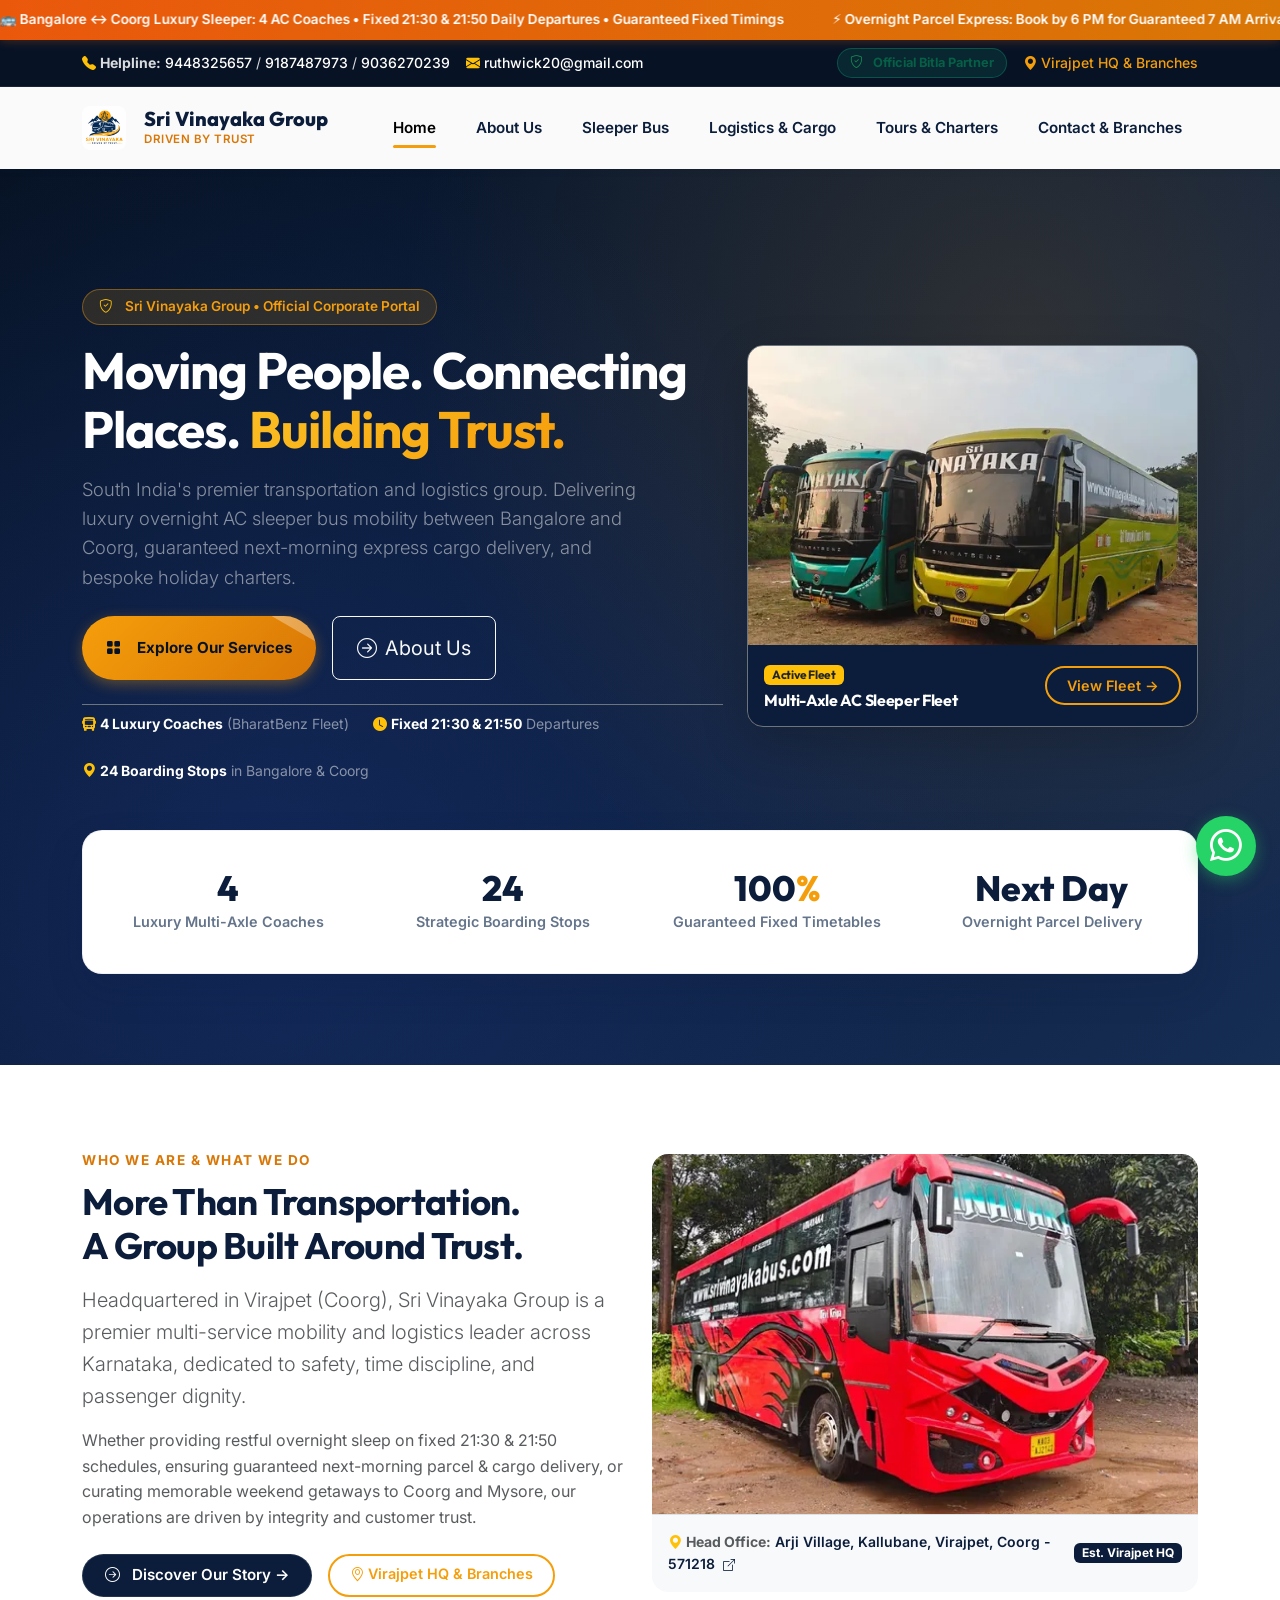
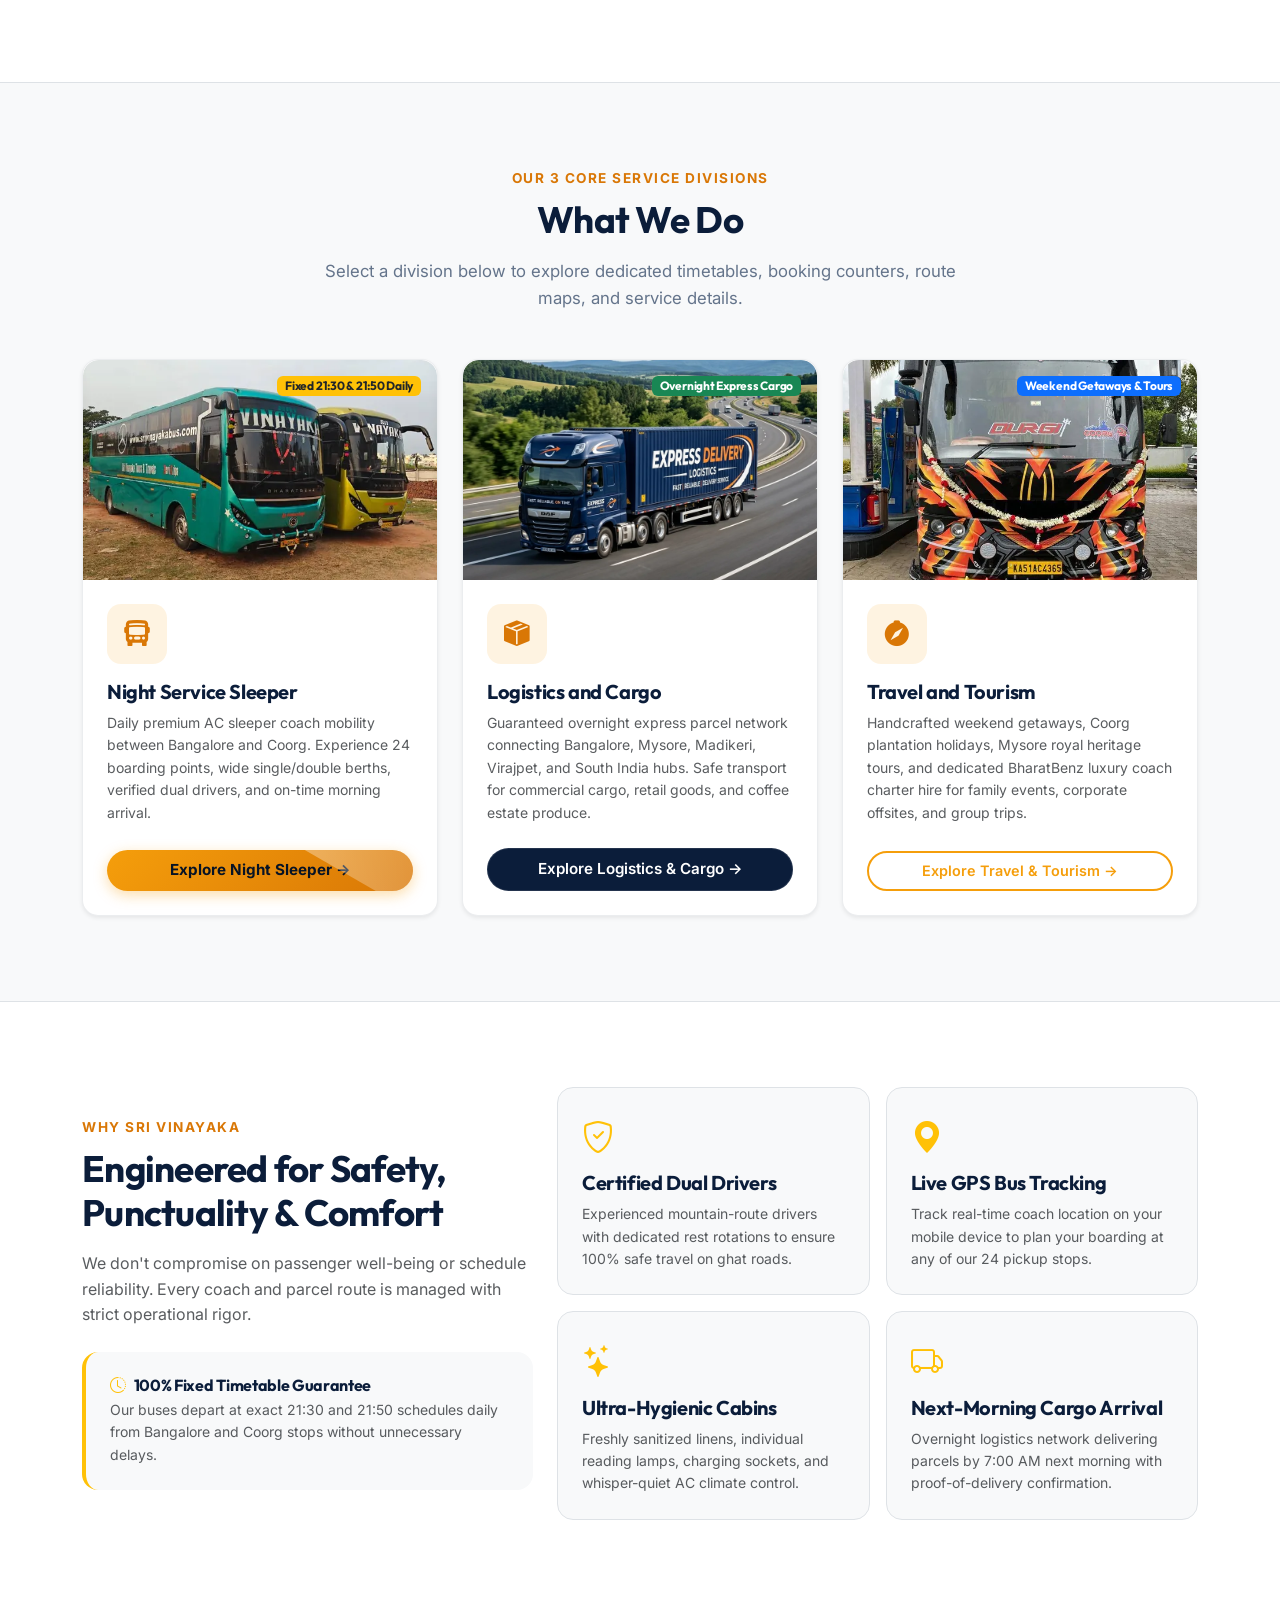
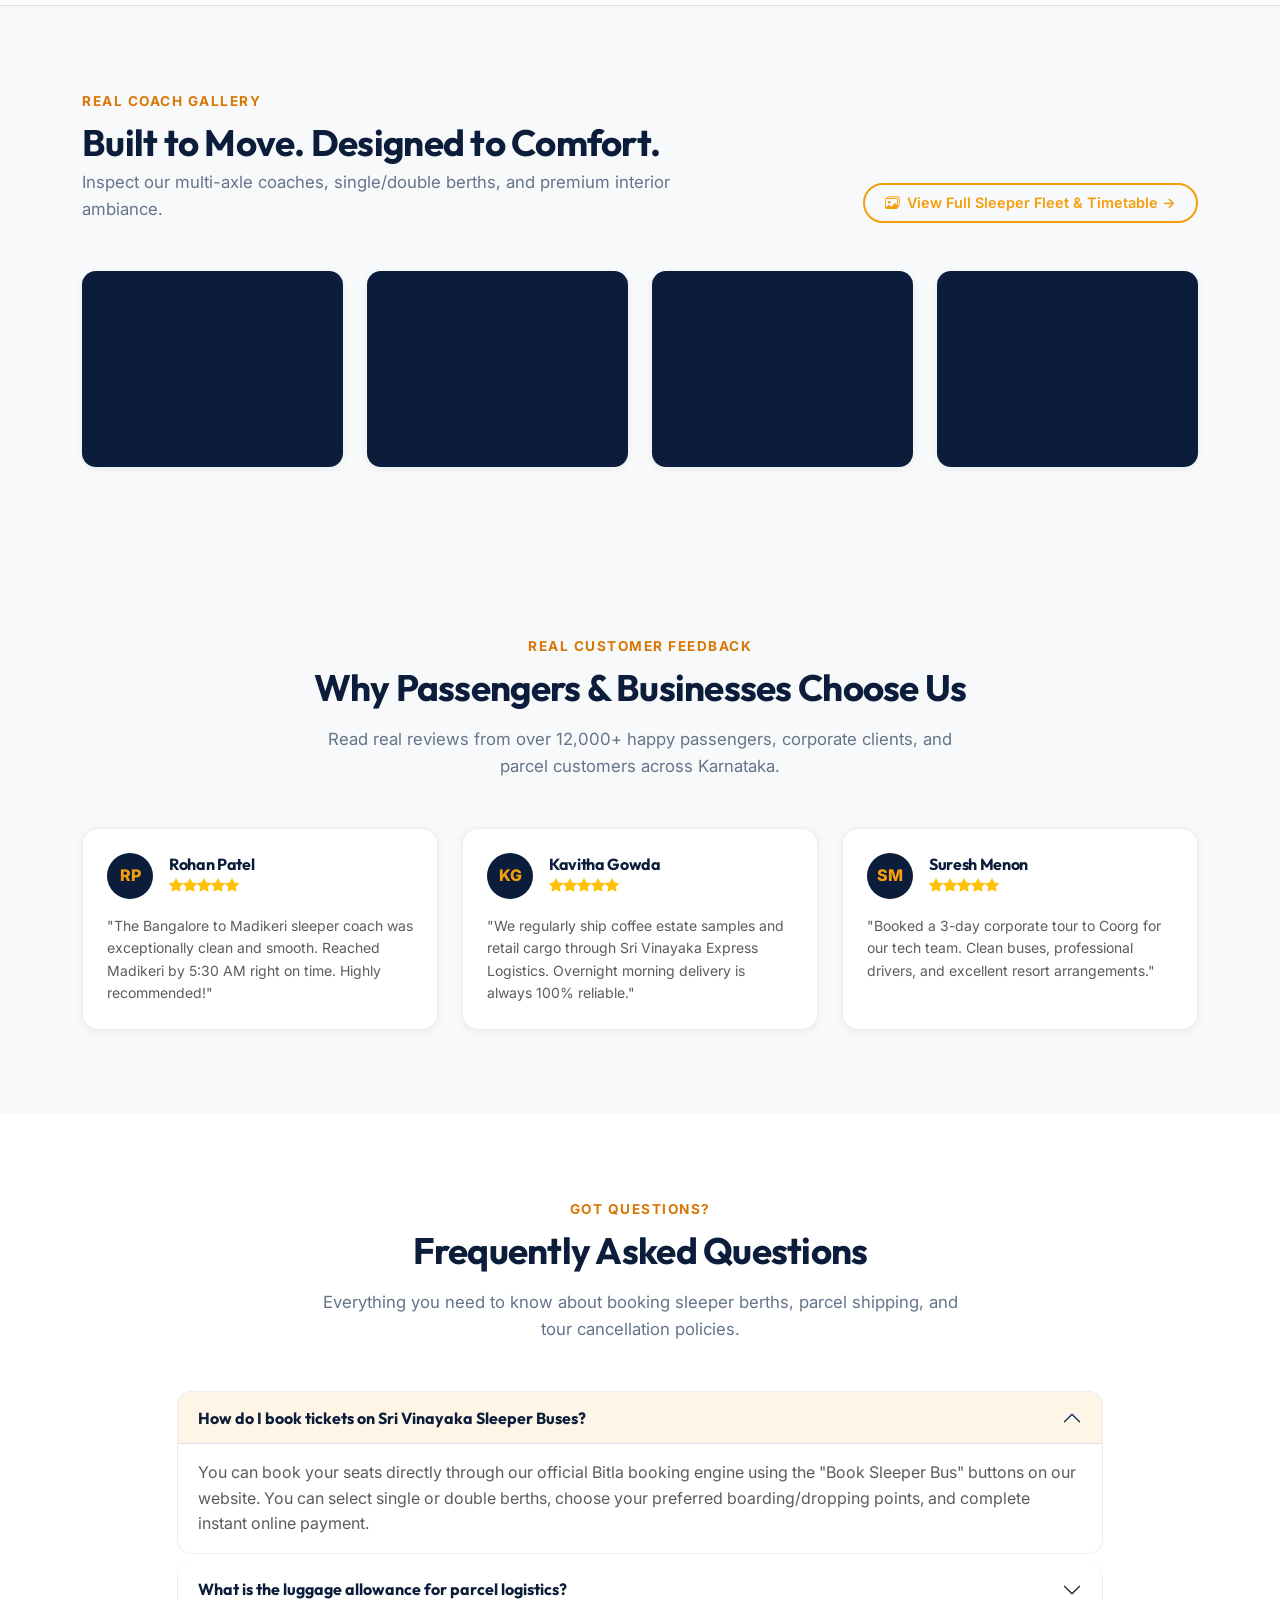
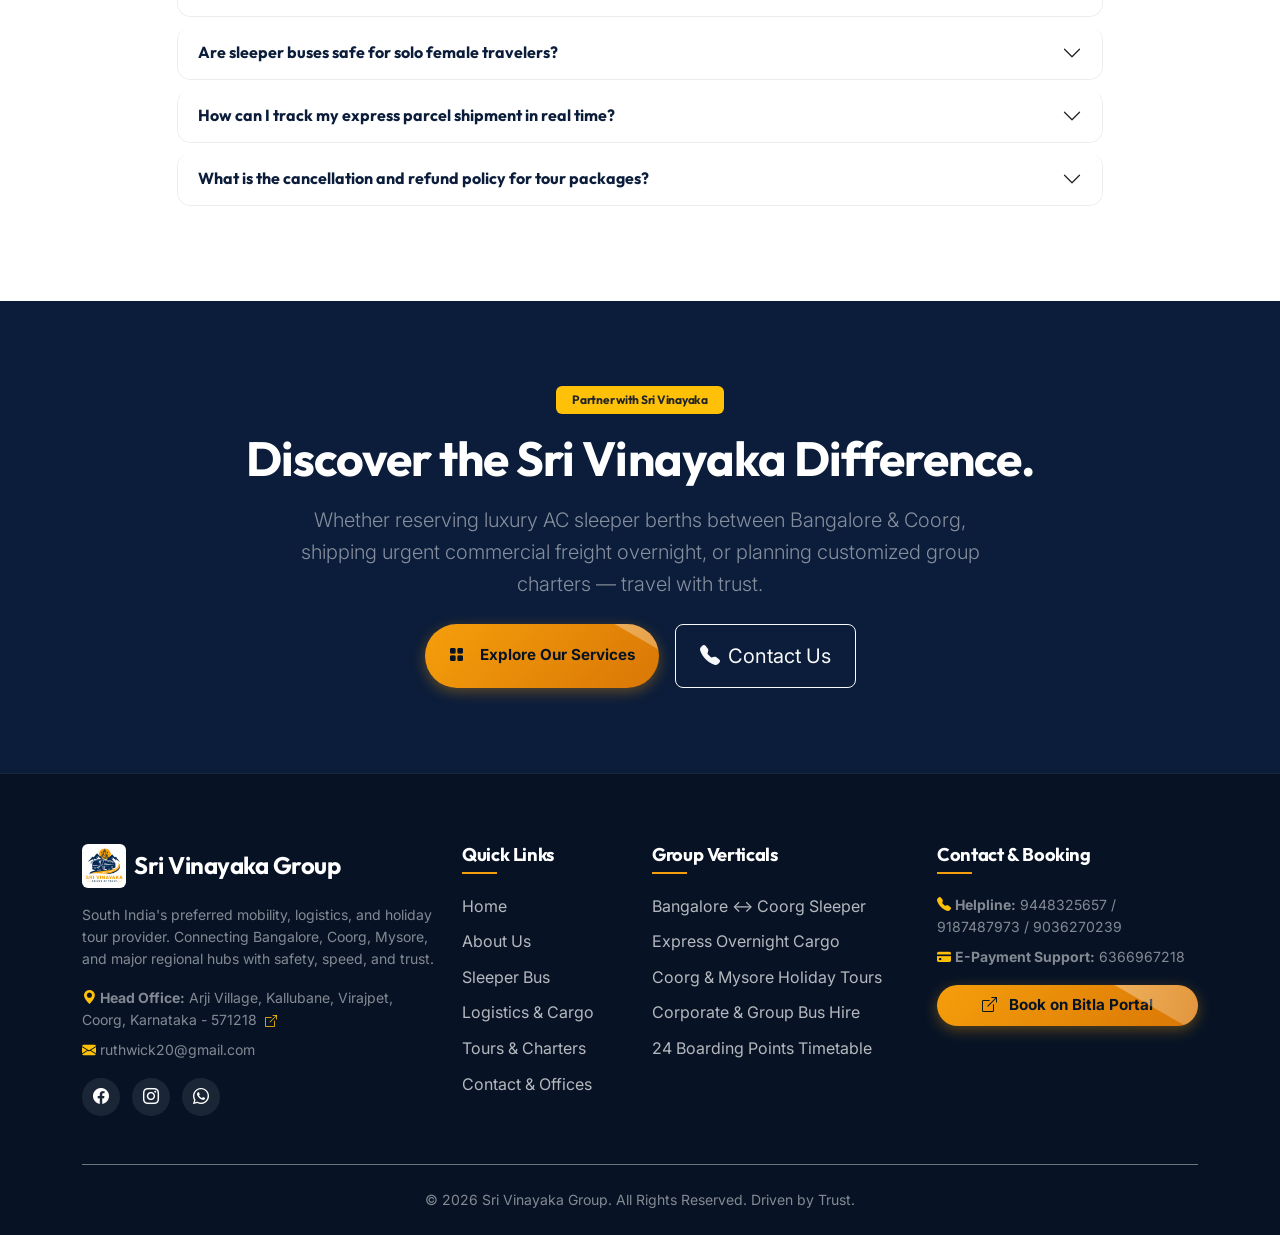
==== index.html @ 3c73e224 "feat: add comprehensive fleet imagery and implement modular navbar and footer components" ====
<!DOCTYPE html>
<html lang="en">
<head>
  <meta charset="UTF-8">
  <meta name="viewport" content="width=device-width, initial-scale=1.0">
  <title>Sri Vinayaka Group | Driven by Trust - Sleeper Services, Logistics & Tours</title>

  <!-- SEO Meta Tags -->
  <meta name="description" content="Sri Vinayaka Group offers premier Bangalore to Coorg overnight AC sleeper bus services, express logistics parcel delivery, and custom South India tour packages. Driven by Trust.">
  <meta name="keywords" content="Sri Vinayaka Group, Bangalore to Coorg Sleeper Bus, Coorg Bus Booking, Parcel Service Bangalore, Express Logistics South India, Coorg Tour Packages, Bitla Bus Booking">
  <meta name="author" content="Sri Vinayaka Group">

  <!-- Open Graph -->
  <meta property="og:type" content="website">
  <meta property="og:title" content="Sri Vinayaka Group | Driven by Trust">
  <meta property="og:description" content="Experience premium luxury sleeper bus services, overnight parcel delivery, and memorable tours across Bangalore and Coorg.">
  <meta property="og:image" content="assets/images/sleeper-bus/coach-2/sri-vinayaka-bharatbenz-coaches-front-angle-01.webp">

  <!-- Google Fonts & Bootstrap CDN -->
  <link rel="preconnect" href="https://fonts.googleapis.com">
  <link rel="preconnect" href="https://fonts.gstatic.com" crossorigin>
  <link href="https://fonts.googleapis.com/css2?family=Inter:wght@300;400;500;600;700&family=Outfit:wght@500;600;700;800&display=swap" rel="stylesheet">
  <link href="https://cdn.jsdelivr.net/npm/bootstrap@5.3.2/dist/css/bootstrap.min.css" rel="stylesheet">
  <link rel="stylesheet" href="https://cdn.jsdelivr.net/npm/bootstrap-icons@1.11.3/font/bootstrap-icons.min.css">
  <link rel="stylesheet" href="assets/css/style.css">
  <!-- Modular Components Engine -->
  <script src="assets/js/components.js"></script>
</head>
<body>

  <!-- Promotional Marketing Ticker Tape -->
  <div class="promo-ticker-bar">
    <div class="ticker-content">
      <span>🚌 Bangalore ↔ Coorg Luxury Sleeper: 4 AC Coaches • Fixed 21:30 & 21:50 Daily Departures • Guaranteed Fixed Timings</span>
      <span>⚡ Overnight Parcel Express: Book by 6 PM for Guaranteed 7 AM Arrival in Madikeri & Coorg</span>
      <span>⭐ Rated 4.9/5 by over 12,000+ Satisfied Passengers across Karnataka</span>
    </div>
  </div>

  <!-- Dynamic Modular Navbar -->
  <site-navbar></site-navbar>

  <!-- Hero Section (Clean, Bold Corporate Storytelling) -->
  <section class="hero-section text-white d-flex align-items-center">
    <div class="container">
      <div class="row align-items-center gy-5">
        <div class="col-lg-7 reveal-fade-left">
          <div class="hero-badge mb-3">
            <i class="bi bi-shield-check text-warning me-1"></i> Sri Vinayaka Group • Official Corporate Portal
          </div>
          <h1 class="hero-title display-3 fw-bold font-heading mb-3">
            Moving People. Connecting Places. <span class="text-gold">Building Trust.</span>
          </h1>
          <p class="hero-lead lead text-white-50 mb-4">
            South India's premier transportation and logistics group. Delivering luxury overnight AC sleeper bus mobility between Bangalore and Coorg, guaranteed next-morning express cargo delivery, and bespoke holiday charters.
          </p>
          <div class="d-flex flex-wrap gap-3 mb-4">
            <a href="#services" class="btn btn-gold btn-lg px-4 py-3">
              <i class="bi bi-grid-fill me-2"></i>Explore Our Services
            </a>
            <a href="about.html" class="btn btn-outline-light btn-lg px-4 py-3">
              <i class="bi bi-arrow-right-circle me-2"></i>About Us
            </a>
          </div>

          <!-- Credibility Highlight Bar -->
          <div class="d-flex align-items-center gap-4 text-white-50 small flex-wrap pt-2 border-top border-secondary">
            <div><i class="bi bi-bus-front-fill text-warning me-1"></i><strong class="text-white">4 Luxury Coaches</strong> (BharatBenz Fleet)</div>
            <div><i class="bi bi-clock-fill text-warning me-1"></i><strong class="text-white">Fixed 21:30 & 21:50</strong> Departures</div>
            <div><i class="bi bi-geo-alt-fill text-warning me-1"></i><strong class="text-white">24 Boarding Stops</strong> in Bangalore & Coorg</div>
          </div>
        </div>

        <div class="col-lg-5 reveal-fade-right">
          <div class="hero-image-wrapper position-relative rounded-4 overflow-hidden shadow-lg border border-secondary">
            <img src="assets/images/sleeper-bus/coach-2/sri-vinayaka-bharatbenz-coaches-front-angle-01.webp" alt="Sri Vinayaka Luxury Sleeper Bus Fleet" class="img-fluid w-100" style="height: 380px; object-fit: cover;">
            <div class="hero-image-badge position-absolute bottom-0 start-0 end-0 p-3 bg-navy bg-opacity-90 backdrop-blur d-flex align-items-center justify-content-between">
              <div>
                <span class="badge bg-warning text-dark font-heading fw-bold">Active Fleet</span>
                <h6 class="text-white fw-bold mb-0 mt-1">Multi-Axle AC Sleeper Fleet</h6>
              </div>
              <a href="sleeper-services.html" class="btn btn-sm btn-outline-gold">View Fleet &rarr;</a>
            </div>
          </div>
        </div>
      </div>

      <!-- Credible Corporate Metrics Counter Bar -->
      <div class="metrics-bar mt-5 reveal-zoom-in">
        <div class="row g-4 text-center">
          <div class="col-6 col-md-3">
            <div class="metric-item">
              <div class="metric-number">4</div>
              <div class="metric-label">Luxury Multi-Axle Coaches</div>
            </div>
          </div>
          <div class="col-6 col-md-3">
            <div class="metric-item">
              <div class="metric-number">24</div>
              <div class="metric-label">Strategic Boarding Stops</div>
            </div>
          </div>
          <div class="col-6 col-md-3">
            <div class="metric-item">
              <div class="metric-number">100<span>%</span></div>
              <div class="metric-label">Guaranteed Fixed Timetables</div>
            </div>
          </div>
          <div class="col-6 col-md-3">
            <div class="metric-item">
              <div class="metric-number">Next Day</div>
              <div class="metric-label">Overnight Parcel Delivery</div>
            </div>
          </div>
        </div>
      </div>
    </div>
  </section>

  <!-- Corporate Introduction (Split Story Layout) -->
  <section class="section-padding bg-white">
    <div class="container">
      <div class="row align-items-center gy-5">
        <div class="col-lg-6 reveal-fade-left">
          <span class="section-subtitle">Who We Are & What We Do</span>
          <h2 class="section-title mb-3">More Than Transportation. <br>A Group Built Around Trust.</h2>
          <p class="text-muted lead">
            Headquartered in Virajpet (Coorg), Sri Vinayaka Group is a premier multi-service mobility and logistics leader across Karnataka, dedicated to safety, time discipline, and passenger dignity.
          </p>
          <p class="text-muted mb-4">
            Whether providing restful overnight sleep on fixed 21:30 & 21:50 schedules, ensuring guaranteed next-morning parcel & cargo delivery, or curating memorable weekend getaways to Coorg and Mysore, our operations are driven by integrity and customer trust.
          </p>
          <div class="d-flex gap-3 flex-wrap">
            <a href="about.html" class="btn btn-navy">
              <i class="bi bi-arrow-right-circle me-1"></i>Discover Our Story &rarr;
            </a>
            <a href="contact.html" class="btn btn-outline-gold">
              <i class="bi bi-geo-alt me-1"></i>Virajpet HQ & Branches
            </a>
          </div>
        </div>

        <div class="col-lg-6 reveal-fade-right">
          <div class="position-relative rounded-4 overflow-hidden shadow-md">
            <img src="assets/images/sleeper-bus/coach-3/sri-vinayaka-red-ac-sleeper-bus-front-angle.webp" alt="Sri Vinayaka Red 2+1 Luxury Coach" class="img-fluid w-100" style="height: 360px; object-fit: cover;">
            <div class="p-3 bg-light border-top d-flex align-items-center justify-content-between">
              <div class="small text-muted">
                <i class="bi bi-geo-alt-fill text-warning me-1"></i><strong>Head Office:</strong> <a href="https://maps.app.goo.gl/wQY96wuksRgB2jsd8?g_st=ic" target="_blank" rel="noopener" class="text-navy text-decoration-none fw-semibold">Arji Village, Kallubane, Virajpet, Coorg - 571218 <i class="bi bi-box-arrow-up-right small ms-1"></i></a>
              </div>
              <span class="badge bg-navy text-white px-2 py-1">Est. Virajpet HQ</span>
            </div>
          </div>
        </div>
      </div>
    </div>
  </section>

  <!-- Major Business Divisions Showcase -->
  <section id="services" class="section-padding bg-light border-top">
    <div class="container">
      <div class="text-center mb-5 reveal-on-scroll">
        <span class="section-subtitle">Our 3 Core Service Divisions</span>
        <h2 class="section-title">What We Do</h2>
        <p class="section-desc">Select a division below to explore dedicated timetables, booking counters, route maps, and service details.</p>
      </div>

      <div class="row g-4">
        <!-- Division 1: Night Service Sleeper -->
        <div class="col-lg-4 reveal-on-scroll" data-delay="0">
          <div class="custom-card h-100 overflow-hidden d-flex flex-column justify-content-between shadow-sm">
            <div>
              <div class="position-relative">
                <img src="assets/images/sleeper-bus/coach-2/sri-vinayaka-cyan-gold-sleeper-bus-front-02.webp" class="w-100" style="height: 220px; object-fit: cover;" alt="Sri Vinayaka Night Service Sleeper Bus">
                <span class="badge bg-warning text-dark position-absolute top-0 end-0 m-3 font-heading fw-bold">Fixed 21:30 & 21:50 Daily</span>
              </div>
              <div class="p-4">
                <div class="card-icon-wrapper mb-3"><i class="bi bi-bus-front-fill"></i></div>
                <h4 class="h5 fw-bold text-navy mb-2">Night Service Sleeper</h4>
                <p class="text-muted small mb-0">
                  Daily premium AC sleeper coach mobility between Bangalore and Coorg. Experience 24 boarding points, wide single/double berths, verified dual drivers, and on-time morning arrival.
                </p>
              </div>
            </div>
            <div class="p-4 pt-0">
              <a href="sleeper-services.html" class="btn btn-gold w-100 justify-content-center">
                Explore Night Sleeper &rarr;
              </a>
            </div>
          </div>
        </div>

        <!-- Division 2: Logistics and Cargo -->
        <div class="col-lg-4 reveal-on-scroll" data-delay="150">
          <div class="custom-card h-100 overflow-hidden d-flex flex-column justify-content-between shadow-sm">
            <div>
              <div class="position-relative">
                <img src="assets/images/logistics_truck.webp" class="w-100" style="height: 220px; object-fit: cover;" alt="Sri Vinayaka Logistics and Cargo Service">
                <span class="badge bg-success text-white position-absolute top-0 end-0 m-3 font-heading fw-bold">Overnight Express Cargo</span>
              </div>
              <div class="p-4">
                <div class="card-icon-wrapper mb-3"><i class="bi bi-box-seam-fill"></i></div>
                <h4 class="h5 fw-bold text-navy mb-2">Logistics and Cargo</h4>
                <p class="text-muted small mb-0">
                  Guaranteed overnight express parcel network connecting Bangalore, Mysore, Madikeri, Virajpet, and South India hubs. Safe transport for commercial cargo, retail goods, and coffee estate produce.
                </p>
              </div>
            </div>
            <div class="p-4 pt-0">
              <a href="logistics.html" class="btn btn-navy w-100 justify-content-center">
                Explore Logistics & Cargo &rarr;
              </a>
            </div>
          </div>
        </div>

        <!-- Division 3: Travel and Tourism -->
        <div class="col-lg-4 reveal-on-scroll" data-delay="300">
          <div class="custom-card h-100 overflow-hidden d-flex flex-column justify-content-between shadow-sm">
            <div>
              <div class="position-relative">
                <img src="assets/images/travel-tours/sri-vinayaka-holidays-tour-bus-front-view-01.webp" class="w-100" style="height: 220px; object-fit: cover;" alt="Sri Vinayaka Weekend Getaways and Tours">
                <span class="badge bg-primary text-white position-absolute top-0 end-0 m-3 font-heading fw-bold">Weekend Getaways & Tours</span>
              </div>
              <div class="p-4">
                <div class="card-icon-wrapper mb-3"><i class="bi bi-compass-fill"></i></div>
                <h4 class="h5 fw-bold text-navy mb-2">Travel and Tourism</h4>
                <p class="text-muted small mb-0">
                  Handcrafted weekend getaways, Coorg plantation holidays, Mysore royal heritage tours, and dedicated BharatBenz luxury coach charter hire for family events, corporate offsites, and group trips.
                </p>
              </div>
            </div>
            <div class="p-4 pt-0">
              <a href="tours.html" class="btn btn-outline-gold w-100 justify-content-center">
                Explore Travel & Tourism &rarr;
              </a>
            </div>
          </div>
        </div>
      </div>
    </div>
  </section>

  <!-- Why Sri Vinayaka (Trust, Standards & Reliability) -->
  <section class="section-padding bg-white border-top">
    <div class="container">
      <div class="row align-items-center gy-5">
        <div class="col-lg-5 reveal-fade-left">
          <span class="section-subtitle">Why Sri Vinayaka</span>
          <h2 class="section-title mb-3">Engineered for Safety, Punctuality & Comfort</h2>
          <p class="text-muted">
            We don't compromise on passenger well-being or schedule reliability. Every coach and parcel route is managed with strict operational rigor.
          </p>
          <div class="p-4 bg-light rounded-4 border-start border-4 border-warning mt-4">
            <h6 class="fw-bold text-navy mb-1"><i class="bi bi-clock-history text-warning me-2"></i>100% Fixed Timetable Guarantee</h6>
            <p class="text-muted small mb-0">Our buses depart at exact 21:30 and 21:50 schedules daily from Bangalore and Coorg stops without unnecessary delays.</p>
          </div>
        </div>

        <div class="col-lg-7 reveal-fade-right">
          <div class="row g-3">
            <div class="col-sm-6">
              <div class="p-4 bg-light rounded-4 h-100 border">
                <i class="bi bi-shield-check fs-2 text-warning mb-2 d-block"></i>
                <h5 class="fw-bold text-navy mb-2">Certified Dual Drivers</h5>
                <p class="text-muted small mb-0">Experienced mountain-route drivers with dedicated rest rotations to ensure 100% safe travel on ghat roads.</p>
              </div>
            </div>
            <div class="col-sm-6">
              <div class="p-4 bg-light rounded-4 h-100 border">
                <i class="bi bi-geo-alt-fill fs-2 text-warning mb-2 d-block"></i>
                <h5 class="fw-bold text-navy mb-2">Live GPS Bus Tracking</h5>
                <p class="text-muted small mb-0">Track real-time coach location on your mobile device to plan your boarding at any of our 24 pickup stops.</p>
              </div>
            </div>
            <div class="col-sm-6">
              <div class="p-4 bg-light rounded-4 h-100 border">
                <i class="bi bi-stars fs-2 text-warning mb-2 d-block"></i>
                <h5 class="fw-bold text-navy mb-2">Ultra-Hygienic Cabins</h5>
                <p class="text-muted small mb-0">Freshly sanitized linens, individual reading lamps, charging sockets, and whisper-quiet AC climate control.</p>
              </div>
            </div>
            <div class="col-sm-6">
              <div class="p-4 bg-light rounded-4 h-100 border">
                <i class="bi bi-truck fs-2 text-warning mb-2 d-block"></i>
                <h5 class="fw-bold text-navy mb-2">Next-Morning Cargo Arrival</h5>
                <p class="text-muted small mb-0">Overnight logistics network delivering parcels by 7:00 AM next morning with proof-of-delivery confirmation.</p>
              </div>
            </div>
          </div>
        </div>
      </div>
    </div>
  </section>

  <!-- Fleet Showcase (Built to Move. Designed to Comfort.) -->
  <section class="section-padding bg-light border-top">
    <div class="container">
      <div class="d-flex justify-content-between align-items-end flex-wrap gap-3 mb-5 reveal-on-scroll">
        <div>
          <span class="section-subtitle">Real Coach Gallery</span>
          <h2 class="section-title mb-1">Built to Move. Designed to Comfort.</h2>
          <p class="section-desc mb-0">Inspect our multi-axle coaches, single/double berths, and premium interior ambiance.</p>
        </div>
        <div>
          <a href="sleeper-services.html" class="btn btn-outline-gold">
            <i class="bi bi-images me-2"></i>View Full Sleeper Fleet & Timetable &rarr;
          </a>
        </div>
      </div>

      <div class="row g-4">
        <div class="col-6 col-md-3 reveal-on-scroll" data-delay="0">
          <div class="gallery-card">
            <span class="gallery-badge">Exterior</span>
            <img src="assets/images/sleeper-bus/coach-2/sri-vinayaka-bharatbenz-coaches-front-angle-01.webp" alt="Sri Vinayaka Luxury Bus Front View" loading="lazy">
            <div class="gallery-overlay">
              <div class="gallery-overlay-title">AC Sleeper Coach</div>
              <div class="gallery-overlay-sub">Bangalore ↔ Coorg Express</div>
            </div>
          </div>
        </div>
        <div class="col-6 col-md-3 reveal-on-scroll" data-delay="100">
          <div class="gallery-card">
            <span class="gallery-badge" style="border-left-color: #10b981;">Interior</span>
            <img src="assets/images/sleeper-bus/coach-3/interior/sri-vinayaka-sleeper-berth-double-bed-01.webp" alt="Sri Vinayaka Sleeper Berth Interior" loading="lazy">
            <div class="gallery-overlay">
              <div class="gallery-overlay-title">Plush Sleeper Berths</div>
              <div class="gallery-overlay-sub">Spacious Luxury Berths</div>
            </div>
          </div>
        </div>
        <div class="col-6 col-md-3 reveal-on-scroll" data-delay="200">
          <div class="gallery-card">
            <span class="gallery-badge">Tour Fleet</span>
            <img src="assets/images/travel-tours/sri-vinayaka-holidays-tour-bus-side-angle-02.webp" alt="Sri Vinayaka Tour Coach Profile" loading="lazy">
            <div class="gallery-overlay">
              <div class="gallery-overlay-title">Tour & Charter Bus</div>
              <div class="gallery-overlay-sub">Custom Holiday Packages</div>
            </div>
          </div>
        </div>
        <div class="col-6 col-md-3 reveal-on-scroll" data-delay="300">
          <div class="gallery-card">
            <span class="gallery-badge" style="border-left-color: #10b981;">Interior</span>
            <img src="assets/images/travel-tours/interior/sri-vinayaka-tour-bus-sleeper-aisle-gold-curtains-01.webp" alt="Sri Vinayaka Berth Comfort" loading="lazy">
            <div class="gallery-overlay">
              <div class="gallery-overlay-title">Gold Satin Curtains</div>
              <div class="gallery-overlay-sub">Extreme Luxury Interiors</div>
            </div>
          </div>
        </div>
      </div>
    </div>
  </section>

  <!-- Customer Reviews & Testimonials Section -->
  <section class="section-padding bg-light">
    <div class="container">
      <div class="text-center mb-5 reveal-on-scroll">
        <span class="section-subtitle">Real Customer Feedback</span>
        <h2 class="section-title">Why Passengers & Businesses Choose Us</h2>
        <p class="section-desc">Read real reviews from over 12,000+ happy passengers, corporate clients, and parcel customers across Karnataka.</p>
      </div>

      <!-- Written Reviews Grid -->
      <div class="row g-4">
        <div class="col-md-4 reveal-on-scroll" data-delay="0">
          <div class="testimonial-card">
            <div class="d-flex align-items-center gap-3 mb-3">
              <div class="avatar-circle">RP</div>
              <div>
                <h6 class="fw-bold mb-0 text-navy">Rohan Patel</h6>
                <div class="text-warning small"><i class="bi bi-star-fill"></i><i class="bi bi-star-fill"></i><i class="bi bi-star-fill"></i><i class="bi bi-star-fill"></i><i class="bi bi-star-fill"></i></div>
              </div>
            </div>
            <p class="text-muted small mb-0">"The Bangalore to Madikeri sleeper coach was exceptionally clean and smooth. Reached Madikeri by 5:30 AM right on time. Highly recommended!"</p>
          </div>
        </div>

        <div class="col-md-4 reveal-on-scroll" data-delay="150">
          <div class="testimonial-card">
            <div class="d-flex align-items-center gap-3 mb-3">
              <div class="avatar-circle">KG</div>
              <div>
                <h6 class="fw-bold mb-0 text-navy">Kavitha Gowda</h6>
                <div class="text-warning small"><i class="bi bi-star-fill"></i><i class="bi bi-star-fill"></i><i class="bi bi-star-fill"></i><i class="bi bi-star-fill"></i><i class="bi bi-star-fill"></i></div>
              </div>
            </div>
            <p class="text-muted small mb-0">"We regularly ship coffee estate samples and retail cargo through Sri Vinayaka Express Logistics. Overnight morning delivery is always 100% reliable."</p>
          </div>
        </div>

        <div class="col-md-4 reveal-on-scroll" data-delay="300">
          <div class="testimonial-card">
            <div class="d-flex align-items-center gap-3 mb-3">
              <div class="avatar-circle">SM</div>
              <div>
                <h6 class="fw-bold mb-0 text-navy">Suresh Menon</h6>
                <div class="text-warning small"><i class="bi bi-star-fill"></i><i class="bi bi-star-fill"></i><i class="bi bi-star-fill"></i><i class="bi bi-star-fill"></i><i class="bi bi-star-fill"></i></div>
              </div>
            </div>
            <p class="text-muted small mb-0">"Booked a 3-day corporate tour to Coorg for our tech team. Clean buses, professional drivers, and excellent resort arrangements."</p>
          </div>
        </div>
      </div>
    </div>
  </section>

  <!-- FAQ Section (Addressing Buyer Concerns) -->
  <section class="section-padding bg-white">
    <div class="container">
      <div class="text-center mb-5 reveal-on-scroll">
        <span class="section-subtitle">Got Questions?</span>
        <h2 class="section-title">Frequently Asked Questions</h2>
        <p class="section-desc">Everything you need to know about booking sleeper berths, parcel shipping, and tour cancellation policies.</p>
      </div>

      <div class="row justify-content-center">
        <div class="col-lg-10">
          <div class="accordion" id="faqAccordion">
            <!-- FAQ 1 -->
            <div class="accordion-item">
              <h2 class="accordion-header" id="faqHeadingOne">
                <button class="accordion-button" type="button" data-bs-toggle="collapse" data-bs-target="#faqCollapseOne" aria-expanded="true" aria-controls="faqCollapseOne">
                  How do I book tickets on Sri Vinayaka Sleeper Buses?
                </button>
              </h2>
              <div id="faqCollapseOne" class="accordion-collapse collapse show" data-bs-parent="#faqAccordion">
                <div class="accordion-body text-muted">
                  You can book your seats directly through our official Bitla booking engine using the "Book Sleeper Bus" buttons on our website. You can select single or double berths, choose your preferred boarding/dropping points, and complete instant online payment.
                </div>
              </div>
            </div>

            <!-- FAQ 2 -->
            <div class="accordion-item">
              <h2 class="accordion-header" id="faqHeadingTwo">
                <button class="accordion-button collapsed" type="button" data-bs-toggle="collapse" data-bs-target="#faqCollapseTwo" aria-expanded="false" aria-controls="faqCollapseTwo">
                  What is the luggage allowance for parcel logistics?
                </button>
              </h2>
              <div id="faqCollapseTwo" class="accordion-collapse collapse" data-bs-parent="#faqAccordion">
                <div class="accordion-body text-muted">
                  Standard passenger luggage up to 15 kg per berth is free of charge. For commercial freight or heavier parcels, our Express Logistics desk charges economical per-kg rates starting at ₹10–₹15/kg with optional cargo insurance.
                </div>
              </div>
            </div>

            <!-- FAQ 3 -->
            <div class="accordion-item">
              <h2 class="accordion-header" id="faqHeadingThree">
                <button class="accordion-button collapsed" type="button" data-bs-toggle="collapse" data-bs-target="#faqCollapseThree" aria-expanded="false" aria-controls="faqCollapseThree">
                  Are sleeper buses safe for solo female travelers?
                </button>
              </h2>
              <div id="faqCollapseThree" class="accordion-collapse collapse" data-bs-parent="#faqAccordion">
                <div class="accordion-body text-muted">
                  Yes, 100%! All our sleeper coaches feature dedicated single berths for female passengers, 24/7 GPS tracking monitored by central control room, panic alert buttons, emergency lighting, and dual verified professional drivers.
                </div>
              </div>
            </div>

            <!-- FAQ 4 -->
            <div class="accordion-item">
              <h2 class="accordion-header" id="faqHeadingFour">
                <button class="accordion-button collapsed" type="button" data-bs-toggle="collapse" data-bs-target="#faqCollapseFour" aria-expanded="false" aria-controls="faqCollapseFour">
                  How can I track my express parcel shipment in real time?
                </button>
              </h2>
              <div id="faqCollapseFour" class="accordion-collapse collapse" data-bs-parent="#faqAccordion">
                <div class="accordion-body text-muted">
                  Simply enter your Waybill / LR tracking number (e.g. SVG-98421) in the "Track Parcel" box on our home page or Logistics page to view live status updates, dispatch timestamps, and estimated doorstep arrival time.
                </div>
              </div>
            </div>

            <!-- FAQ 5 -->
            <div class="accordion-item">
              <h2 class="accordion-header" id="faqHeadingFive">
                <button class="accordion-button collapsed" type="button" data-bs-toggle="collapse" data-bs-target="#faqCollapseFive" aria-expanded="false" aria-controls="faqCollapseFive">
                  What is the cancellation and refund policy for tour packages?
                </button>
              </h2>
              <div id="faqCollapseFive" class="accordion-collapse collapse" data-bs-parent="#faqAccordion">
                <div class="accordion-body text-muted">
                  Cancellations made 48 hours prior to the departure date receive a 100% full refund or free rescheduling. For group or corporate charter bookings, custom terms apply as specified in your booking quote.
                </div>
              </div>
            </div>
          </div>
        </div>
      </div>
    </div>
  </section>

  <!-- Final Corporate Closing CTA -->
  <section class="section-padding bg-navy text-white text-center position-relative overflow-hidden">
    <div class="container position-relative z-1 reveal-on-scroll">
      <span class="badge bg-warning text-dark font-heading fw-bold px-3 py-2 mb-3">Partner with Sri Vinayaka</span>
      <h2 class="display-5 font-heading fw-bold text-white mb-3">Discover the Sri Vinayaka Difference.</h2>
      <p class="lead text-white-50 mx-auto mb-4" style="max-width: 680px;">
        Whether reserving luxury AC sleeper berths between Bangalore & Coorg, shipping urgent commercial freight overnight, or planning customized group charters — travel with trust.
      </p>
      <div class="d-flex justify-content-center gap-3 flex-wrap">
        <a href="#services" class="btn btn-gold btn-lg px-4 py-3">
          <i class="bi bi-grid-fill me-2"></i>Explore Our Services
        </a>
        <a href="contact.html" class="btn btn-outline-light btn-lg px-4 py-3">
          <i class="bi bi-telephone-fill me-2"></i>Contact Us
        </a>
      </div>
    </div>
  </section>

  <!-- Dynamic Modular Footer -->
  <site-footer></site-footer>

  <!-- Toast Feedback Container -->
  <div id="toastContainer" class="toast-container position-fixed bottom-0 end-0 p-3" style="z-index: 1100;"></div>

  <!-- Bus Search Results Modal -->
  <div class="modal fade" id="busResultsModal" tabindex="-1" aria-hidden="true">
    <div class="modal-dialog modal-dialog-centered modal-lg">
      <div class="modal-content rounded-4 border-0">
        <div class="modal-header bg-navy text-white">
          <h5 class="modal-header-title font-heading fw-bold mb-0 text-white"><i class="bi bi-bus-front me-2 text-warning"></i>Available Sleeper Buses</h5>
          <button type="button" class="btn-close btn-close-white" data-bs-dismiss="modal" aria-label="Close"></button>
        </div>
        <div class="modal-body p-4">
          <p class="text-muted small mb-3" id="modalRouteInfo">Route: Bangalore ➔ Coorg</p>
          
          <!-- Bus Option 1 -->
          <div class="card border p-3 mb-3 rounded-3 shadow-sm">
            <div class="d-flex justify-content-between align-items-center flex-wrap gap-2">
              <div>
                <span class="badge bg-warning text-dark font-heading fw-bold me-2">Bus 1 • Fixed Timing</span>
                <h6 class="fw-bold mb-1 text-navy d-inline">Sri Vinayaka AC Sleeper Coach (21:30 Dep)</h6>
                <div class="small text-success mt-1"><i class="bi bi-check-circle-fill me-1"></i>Single & Double Berths Available (24 Boarding Points)</div>
              </div>
              <div class="text-end">
                <div class="fw-bold text-warning h4 mb-0">₹750 <span class="fs-6 text-muted font-body">/ seat</span></div>
              </div>
            </div>
            <div class="mt-3 pt-2 border-top d-flex justify-content-between text-muted small flex-wrap gap-2">
              <span><i class="bi bi-clock me-1 text-navy"></i>Starts: 09:30 PM (21:30 Fixed)</span>
              <span><i class="bi bi-moon me-1 text-navy"></i>Arr: 05:30 AM (Madikeri)</span>
              <span><i class="bi bi-wifi me-1 text-success"></i>AC, Charging, Wi-Fi</span>
            </div>
          </div>

          <!-- Bus Option 2 -->
          <div class="card border p-3 mb-3 rounded-3 shadow-sm">
            <div class="d-flex justify-content-between align-items-center flex-wrap gap-2">
              <div>
                <span class="badge bg-warning text-dark font-heading fw-bold me-2">Bus 2 • Fixed Timing</span>
                <h6 class="fw-bold mb-1 text-navy d-inline">Sri Vinayaka AC Sleeper Coach (21:50 Dep)</h6>
                <div class="small text-success mt-1"><i class="bi bi-check-circle-fill me-1"></i>Single & Double Berths Available (24 Boarding Points)</div>
              </div>
              <div class="text-end">
                <div class="fw-bold text-warning h4 mb-0">₹750 <span class="fs-6 text-muted font-body">/ seat</span></div>
              </div>
            </div>
            <div class="mt-3 pt-2 border-top d-flex justify-content-between text-muted small flex-wrap gap-2">
              <span><i class="bi bi-clock me-1 text-navy"></i>Starts: 09:50 PM (21:50 Fixed)</span>
              <span><i class="bi bi-moon me-1 text-navy"></i>Arr: 05:45 AM (Madikeri)</span>
              <span><i class="bi bi-wifi me-1 text-success"></i>AC, Charging, Wi-Fi</span>
            </div>
          </div>

          <div class="alert alert-info small mb-0">
            <i class="bi bi-info-circle-fill me-1"></i>You will be redirected to the official Bitla seat booking engine to select your specific berth numbers.
          </div>
        </div>
        <div class="modal-footer bg-light border-0">
          <button type="button" class="btn btn-secondary" data-bs-dismiss="modal">Close</button>
          <button type="button" onclick="redirectToBitla('Sri Vinayaka AC Sleeper 21:30')" class="btn btn-gold">
            <i class="bi bi-box-arrow-up-right me-1"></i>Proceed to Bitla Seat Booking
          </button>
        </div>
      </div>
    </div>
  </div>

  <!-- Gallery Lightbox Modal -->
  <div class="modal fade" id="galleryLightboxModal" tabindex="-1" aria-hidden="true">
    <div class="modal-dialog modal-dialog-centered modal-lg">
      <div class="modal-content">
        <div class="modal-header border-0 pb-0">
          <h6 class="modal-title text-warning font-heading fw-bold" id="lightboxCaption">Sri Vinayaka Fleet Photo</h6>
          <button type="button" class="btn-close btn-close-white" data-bs-dismiss="modal" aria-label="Close"></button>
        </div>
        <div class="modal-body text-center">
          <img id="lightboxImage" src="" alt="Sri Vinayaka Fleet Image Preview" class="img-fluid">
        </div>
      </div>
    </div>
  </div>

  <script src="https://cdn.jsdelivr.net/npm/bootstrap@5.3.2/dist/bootstrap.bundle.min.js"></script>
  <script src="assets/js/main.js"></script>
</body>
</html>
---- assets/css/style.css ----
/* ==========================================================================
   Sri Vinayaka Group - Core Design System & Stylesheet
   Balanced Proportions, Elegant Typography, Responsive Grid & High Conversion
   ========================================================================== */

:root {
  /* Primary & Brand Colors */
  --navy-dark: #071325;
  --navy-main: #0b1d3a;
  --navy-light: #162d54;
  --navy-accent: #1e3a8a;
  
  --gold-main: #f59e0b;
  --gold-hover: #d97706;
  --gold-glow: rgba(245, 158, 11, 0.4);
  --orange-accent: #ea580c;
  --emerald-green: #10b981;
  
  --text-dark: #0f172a;
  --text-muted: #64748b;
  --text-light: #f8fafc;
  
  --bg-light: #f8fafc;
  --bg-card: #ffffff;
  --bg-gradient: linear-gradient(135deg, #071325 0%, #0b1d3a 50%, #162d54 100%);
  
  /* Shadows & Elevation */
  --shadow-sm: 0 2px 8px rgba(11, 29, 58, 0.06);
  --shadow-md: 0 8px 24px rgba(11, 29, 58, 0.1);
  --shadow-lg: 0 16px 36px rgba(11, 29, 58, 0.15);
  
  /* Transition Timings */
  --transition-fast: all 0.2s cubic-bezier(0.4, 0, 0.2, 1);
  --transition-normal: all 0.3s cubic-bezier(0.4, 0, 0.2, 1);
  
  --border-radius: 16px;
  --border-radius-sm: 10px;
}

/* Restored Crisp Base Setup (16px base font for natural proportion) */
html, body {
  width: 100%;
  max-width: 100%;
  overflow-x: hidden !important;
  position: relative;
  margin: 0;
  padding: 0;
}

site-navbar, site-footer {
  display: block;
  width: 100%;
}

html {
  scroll-behavior: smooth;
  font-size: 16px;
}

body {
  font-family: 'Inter', system-ui, -apple-system, sans-serif;
  color: var(--text-dark);
  background-color: var(--navy-dark);
  line-height: 1.6;
}

h1, h2, h3, h4, h5, h6, .font-heading, .section-title, .hero-title {
  font-family: 'Outfit', system-ui, -apple-system, sans-serif;
  font-weight: 700;
  color: var(--navy-main);
  letter-spacing: -0.02em;
  word-wrap: break-word;
  overflow-wrap: break-word;
}

/* Custom Scrollbar */
::-webkit-scrollbar { width: 10px; }
::-webkit-scrollbar-track { background: #f1f5f9; }
::-webkit-scrollbar-thumb { background: var(--navy-light); border-radius: 5px; }
::-webkit-scrollbar-thumb:hover { background: var(--gold-main); }

/* Keyframe Animations */
@keyframes fadeInUp {
  from { opacity: 0; transform: translateY(20px); }
  to { opacity: 1; transform: translateY(0); }
}

@keyframes pulseGlow {
  0% { box-shadow: 0 0 0 0 rgba(245, 158, 11, 0.5); }
  70% { box-shadow: 0 0 0 12px rgba(245, 158, 11, 0); }
  100% { box-shadow: 0 0 0 0 rgba(245, 158, 11, 0); }
}

@keyframes pulseGreen {
  0% { box-shadow: 0 0 0 0 rgba(16, 185, 129, 0.5); }
  70% { box-shadow: 0 0 0 12px rgba(16, 185, 129, 0); }
  100% { box-shadow: 0 0 0 0 rgba(16, 185, 129, 0); }
}

/* Promotional Ticker Tape */
.promo-ticker-bar {
  background: linear-gradient(90deg, #ea580c 0%, #d97706 100%);
  color: #ffffff;
  font-weight: 600;
  font-size: 0.85rem;
  padding: 9px 0;
  overflow: hidden;
  position: relative;
  width: 100%;
  box-shadow: 0 2px 8px rgba(234, 88, 12, 0.25);
  z-index: 1000;
}

.ticker-content {
  display: inline-flex;
  align-items: center;
  white-space: nowrap;
  animation: tickerMarquee 25s linear infinite !important;
  width: max-content;
  will-change: transform;
}

.ticker-content span {
  display: inline-flex;
  align-items: center;
  padding-right: 48px;
}

.promo-ticker-bar:hover .ticker-content {
  animation-play-state: paused;
}

@keyframes tickerMarquee {
  0% {
    transform: translate3d(0, 0, 0);
  }
  100% {
    transform: translate3d(-50%, 0, 0);
  }
}

/* Top Announcement Bar */
.top-bar {
  background: var(--navy-dark);
  color: rgba(255, 255, 255, 0.85);
  font-size: 0.875rem;
  padding: 8px 0;
  border-bottom: 1px solid rgba(255, 255, 255, 0.08);
}
.top-bar a { color: var(--gold-main); text-decoration: none; font-weight: 500; }
.top-bar a:hover { color: #ffffff; text-decoration: underline; }

.navbar-svg {
  background: rgba(255, 255, 255, 0.98);
  backdrop-filter: blur(16px);
  -webkit-backdrop-filter: blur(16px);
  box-shadow: var(--shadow-sm);
  transition: var(--transition-normal);
  padding: 14px 0;
}

.navbar-svg.scrolled {
  background: rgba(11, 29, 58, 0.98);
  box-shadow: var(--shadow-md);
  padding: 10px 0;
}

.navbar-svg.scrolled .nav-link { color: rgba(255, 255, 255, 0.9) !important; }
.navbar-svg.scrolled .nav-link:hover,
.navbar-svg.scrolled .nav-link.active { color: var(--gold-main) !important; }
.navbar-svg.scrolled .brand-title { color: #ffffff; }

.navbar-brand img {
  height: 44px; /* Crisp logo size */
  width: auto;
  border-radius: 8px;
  object-fit: contain;
}

.brand-text { display: flex; flex-direction: column; margin-left: 10px; }
.brand-title {
  font-family: 'Outfit', sans-serif;
  font-weight: 800;
  font-size: 1.25rem;
  color: var(--navy-main);
  line-height: 1.1;
  white-space: nowrap;
}

.brand-tagline {
  font-size: 0.72rem;
  color: var(--gold-hover);
  font-weight: 600;
  letter-spacing: 0.5px;
  text-transform: uppercase;
  white-space: nowrap;
}

.navbar-nav {
  display: flex;
  align-items: center;
  gap: 4px;
}

.nav-link {
  font-weight: 600;
  font-size: 0.95rem;
  color: var(--navy-main);
  padding: 8px 16px !important;
  transition: var(--transition-fast);
  position: relative;
  white-space: nowrap;
  border-radius: 6px;
}

.nav-link:hover, .nav-link.active { color: var(--gold-hover); }
.nav-link.active::after {
  content: '';
  position: absolute;
  bottom: 0px;
  left: 16px; right: 16px;
  height: 3px;
  background: var(--gold-main);
  border-radius: 2px;
}

/* Custom Buttons */
.btn-gold {
  background: linear-gradient(135deg, var(--gold-main) 0%, var(--gold-hover) 100%);
  color: var(--navy-dark) !important;
  font-weight: 700;
  font-size: 0.95rem;
  padding: 9px 22px;
  border-radius: 50px;
  border: none;
  box-shadow: 0 4px 14px rgba(245, 158, 11, 0.35);
  transition: var(--transition-fast);
  display: inline-flex;
  align-items: center;
  gap: 8px;
  text-decoration: none;
}

.btn-gold:hover {
  transform: translateY(-2px);
  box-shadow: 0 6px 20px rgba(245, 158, 11, 0.5);
  background: linear-gradient(135deg, #fbbf24 0%, var(--gold-main) 100%);
}

.btn-navy {
  background: var(--navy-main);
  color: #ffffff !important;
  font-weight: 600;
  font-size: 0.95rem;
  padding: 9px 22px;
  border-radius: 50px;
  border: 1px solid rgba(255, 255, 255, 0.1);
  transition: var(--transition-fast);
  display: inline-flex;
  align-items: center;
  gap: 8px;
  text-decoration: none;
}

.btn-navy:hover {
  background: var(--navy-light);
  color: var(--gold-main) !important;
  transform: translateY(-2px);
  box-shadow: var(--shadow-md);
}

.btn-outline-gold {
  background: transparent;
  color: var(--gold-main);
  border: 2px solid var(--gold-main);
  font-weight: 600;
  font-size: 0.9rem;
  padding: 7px 20px;
  border-radius: 50px;
  transition: var(--transition-fast);
  text-decoration: none;
}

.btn-outline-gold:hover {
  background: var(--gold-main);
  color: var(--navy-dark);
  transform: translateY(-2px);
}

/* Badges */
.trust-badge-pill {
  display: inline-flex;
  align-items: center;
  gap: 6px;
  background: rgba(16, 185, 129, 0.12);
  border: 1px solid rgba(16, 185, 129, 0.3);
  color: #065f46;
  font-weight: 700;
  font-size: 0.8rem;
  padding: 4px 12px;
  border-radius: 20px;
}

/* Forms */
.form-control, .form-select {
  padding: 10px 14px;
  font-size: 0.95rem;
  border-radius: 10px;
  border: 1px solid #cbd5e1;
}

/* Hero Section - Perfectly Balanced Proportions */
.hero-section {
  position: relative;
  background: var(--bg-gradient);
  color: #ffffff;
  padding: 120px 0 90px;
  overflow: hidden;
}

.hero-section::before {
  content: '';
  position: absolute;
  top: 0; left: 0; right: 0; bottom: 0;
  background: radial-gradient(circle at 80% 20%, rgba(245, 158, 11, 0.15) 0%, transparent 50%),
              radial-gradient(circle at 20% 80%, rgba(30, 58, 138, 0.4) 0%, transparent 60%);
  pointer-events: none;
}

.page-header-banner {
  background: var(--bg-gradient);
  color: #ffffff;
  padding: 90px 0 60px;
  position: relative;
  overflow: hidden;
  max-width: 100%;
}

.breadcrumb-item a { color: var(--gold-main); text-decoration: none; font-weight: 500; }
.breadcrumb-item.active { color: rgba(255, 255, 255, 0.7); }

.hero-badge {
  display: inline-flex;
  align-items: center;
  gap: 8px;
  background: rgba(245, 158, 11, 0.15);
  border: 1px solid rgba(245, 158, 11, 0.4);
  color: var(--gold-main);
  padding: 6px 16px;
  border-radius: 30px;
  font-size: 0.85rem;
  font-weight: 600;
  margin-bottom: 20px;
}

.hero-title {
  font-size: 3.2rem;
  line-height: 1.15;
  color: #ffffff;
  margin-bottom: 20px;
}

.hero-title span {
  color: var(--gold-main);
  background: linear-gradient(135deg, #fbbf24 0%, #f59e0b 100%);
  -webkit-background-clip: text;
  -webkit-text-fill-color: transparent;
}

.hero-lead {
  font-size: 1.15rem;
  color: rgba(255, 255, 255, 0.85);
  margin-bottom: 30px;
  max-width: 580px;
}

/* RedBus Style Search Card Widget */
.hero-widget-card {
  background: rgba(255, 255, 255, 0.96);
  backdrop-filter: blur(20px);
  border-radius: 20px;
  padding: 24px;
  box-shadow: 0 20px 50px rgba(0, 0, 0, 0.3);
  color: var(--text-dark);
}

.widget-tabs .nav-link {
  border: none;
  background: transparent;
  color: var(--text-muted);
  font-weight: 700;
  font-size: 0.95rem;
  padding: 10px 18px !important;
  border-radius: 12px;
  transition: var(--transition-fast);
}

.widget-tabs .nav-link.active {
  background: var(--navy-main);
  color: var(--gold-main) !important;
}

/* Metrics Counter Bar */
.metrics-bar {
  background: #ffffff;
  margin-top: -40px;
  position: relative;
  z-index: 10;
  border-radius: 20px;
  box-shadow: var(--shadow-lg);
  padding: 30px 20px;
  border: 1px solid rgba(11, 29, 58, 0.06);
}

.metric-item { text-align: center; padding: 10px; }
.metric-number {
  font-family: 'Outfit', sans-serif;
  font-size: 2.2rem;
  font-weight: 800;
  color: var(--navy-main);
  line-height: 1;
}
.metric-number span { color: var(--gold-main); }
.metric-label {
  font-size: 0.9rem;
  font-weight: 600;
  color: var(--text-muted);
  margin-top: 4px;
}

/* Section Layout & Cards */
.section-padding { padding: 85px 0; }
.section-subtitle {
  text-transform: uppercase;
  letter-spacing: 1.5px;
  font-size: 0.85rem;
  font-weight: 700;
  color: var(--gold-hover);
  margin-bottom: 8px;
  display: block;
}
.section-title { font-size: 2.3rem; margin-bottom: 16px; }
.section-desc { color: var(--text-muted); font-size: 1.05rem; max-width: 650px; margin: 0 auto; }

.custom-card {
  background: var(--bg-card);
  border-radius: var(--border-radius);
  border: 1px solid rgba(11, 29, 58, 0.08);
  box-shadow: var(--shadow-sm);
  transition: var(--transition-normal);
  overflow: hidden;
  height: 100%;
}

.custom-card:hover {
  transform: translateY(-8px);
  box-shadow: var(--shadow-lg);
  border-color: rgba(245, 158, 11, 0.35);
}

.custom-card .position-relative {
  overflow: hidden;
  border-top-left-radius: var(--border-radius);
  border-top-right-radius: var(--border-radius);
}

.tour-card-img {
  width: 100%;
  height: 210px;
  object-fit: cover;
  object-position: center;
  border-top-left-radius: var(--border-radius);
  border-top-right-radius: var(--border-radius);
  transition: transform 0.5s cubic-bezier(0.16, 1, 0.3, 1);
  display: block;
}

.custom-card:hover .tour-card-img {
  transform: scale(1.08);
}

.tour-tag {
  position: absolute;
  top: 14px;
  right: 14px;
  background: rgba(7, 19, 37, 0.88);
  backdrop-filter: blur(8px);
  -webkit-backdrop-filter: blur(8px);
  color: var(--gold-main);
  border: 1px solid rgba(245, 158, 11, 0.4);
  font-size: 0.8rem;
  font-weight: 700;
  padding: 4px 14px;
  border-radius: 20px;
  z-index: 2;
  box-shadow: 0 4px 12px rgba(0, 0, 0, 0.25);
}

.card-icon-wrapper {
  width: 60px;
  height: 60px;
  border-radius: 14px;
  background: rgba(245, 158, 11, 0.12);
  color: var(--gold-hover);
  display: flex;
  align-items: center;
  justify-content: center;
  font-size: 1.6rem;
  margin-bottom: 20px;
}

/* Interactive Bus Seat Selection Layout */
.bus-layout-card {
  background: #0f172a;
  color: #ffffff;
  border-radius: 16px;
  padding: 20px;
  border: 1px solid var(--navy-light);
}

.seat-deck-title {
  font-size: 0.85rem;
  font-weight: 700;
  text-transform: uppercase;
  color: var(--gold-main);
  letter-spacing: 1px;
  margin-bottom: 10px;
}

.seat-grid {
  display: grid;
  grid-template-columns: repeat(4, 1fr);
  gap: 8px;
}

.seat-btn {
  aspect-ratio: 1.3;
  border-radius: 6px;
  border: 1px solid rgba(255, 255, 255, 0.2);
  background: rgba(255, 255, 255, 0.05);
  color: #ffffff;
  font-size: 0.8rem;
  font-weight: 700;
  display: flex;
  flex-direction: column;
  align-items: center;
  justify-content: center;
  cursor: pointer;
  transition: var(--transition-fast);
}

.seat-btn:hover {
  border-color: var(--gold-main);
  background: rgba(245, 158, 11, 0.2);
}

.seat-btn.selected {
  background: var(--gold-main);
  color: var(--navy-dark);
  border-color: var(--gold-main);
}

.seat-btn.occupied {
  background: rgba(255, 255, 255, 0.1);
  color: rgba(255, 255, 255, 0.3);
  border-color: transparent;
  cursor: not-allowed;
}

/* Logistics & Freight Estimator */
.route-pill {
  display: inline-flex;
  align-items: center;
  gap: 6px;
  background: rgba(11, 29, 58, 0.05);
  border: 1px solid rgba(11, 29, 58, 0.1);
  padding: 6px 14px;
  border-radius: 20px;
  font-size: 0.85rem;
  font-weight: 600;
  color: var(--navy-main);
  margin: 4px;
  transition: var(--transition-fast);
  cursor: pointer;
}
.route-pill:hover { background: var(--navy-main); color: var(--gold-main); }

.estimator-box {
  background: linear-gradient(135deg, #0b1d3a 0%, #162d54 100%);
  color: #ffffff;
  border-radius: var(--border-radius);
  padding: 36px;
  box-shadow: var(--shadow-lg);
}

.estimator-result {
  background: rgba(255, 255, 255, 0.08);
  border: 1px dashed rgba(245, 158, 11, 0.5);
  border-radius: 12px;
  padding: 20px;
  text-align: center;
}
.result-price {
  font-family: 'Outfit', sans-serif;
  font-size: 2.5rem;
  font-weight: 800;
  color: var(--gold-main);
}

/* Sleeper Bus Showcase */
.sleeper-spotlight {
  background: var(--navy-dark);
  color: #ffffff;
  border-radius: 24px;
  overflow: hidden;
  box-shadow: var(--shadow-lg);
  border: 1px solid rgba(255, 255, 255, 0.1);
}

.sleeper-img {
  width: 100%;
  height: 340px;
  object-fit: cover;
  object-position: center;
  border-radius: 16px;
}

.amenity-badge {
  background: rgba(255, 255, 255, 0.08);
  border: 1px solid rgba(255, 255, 255, 0.15);
  border-radius: 12px;
  padding: 12px 16px;
  display: flex;
  align-items: center;
  gap: 12px;
  color: #ffffff;
  font-weight: 500;
}
.amenity-badge i { font-size: 1.4rem; color: var(--gold-main); }

.timeline-points {
  position: relative;
  padding-left: 24px;
  border-left: 3px dashed rgba(245, 158, 11, 0.4);
}
.timeline-point { position: relative; margin-bottom: 20px; }
.timeline-point::before {
  content: '';
  position: absolute;
  left: -31px; top: 4px;
  width: 12px; height: 12px;
  border-radius: 50%;
  background: var(--gold-main);
  box-shadow: 0 0 0 4px rgba(245, 158, 11, 0.2);
}

/* Testimonial Cards */
.testimonial-card {
  background: #ffffff;
  border-radius: var(--border-radius);
  padding: 24px;
  border: 1px solid rgba(11, 29, 58, 0.08);
  box-shadow: var(--shadow-sm);
  height: 100%;
}

.avatar-circle {
  width: 46px; height: 46px;
  border-radius: 50%;
  background: var(--navy-main);
  color: var(--gold-main);
  display: flex; align-items: center; justify-content: center;
  font-weight: 800; font-size: 1rem;
}

/* FAQ Accordion */
.accordion-item {
  border: 1px solid rgba(11, 29, 58, 0.08);
  border-radius: 14px !important;
  margin-bottom: 10px;
  overflow: hidden;
}
.accordion-button {
  font-weight: 700;
  font-size: 1rem;
  color: var(--navy-main);
  padding: 16px 20px;
}
.accordion-button:not(.collapsed) {
  background: rgba(245, 158, 11, 0.1);
  color: var(--navy-main);
}

/* Contact Info Card */
.contact-info-card {
  background: var(--navy-main);
  color: #ffffff;
  border-radius: var(--border-radius);
  padding: 36px;
  height: 100%;
}
.contact-info-item { display: flex; align-items: flex-start; gap: 16px; margin-bottom: 24px; }
.contact-icon {
  width: 48px; height: 48px;
  border-radius: 12px;
  background: rgba(245, 158, 11, 0.15);
  color: var(--gold-main);
  display: flex; align-items: center; justify-content: center;
  font-size: 1.3rem; flex-shrink: 0;
}

/* Floating WhatsApp Button */
.whatsapp-float {
  position: fixed;
  bottom: 24px; right: 24px;
  width: 60px; height: 60px;
  background-color: #25d366;
  color: #ffffff;
  border-radius: 50%;
  font-size: 32px;
  box-shadow: 0 4px 16px rgba(37, 211, 102, 0.4);
  z-index: 1000;
  display: flex; align-items: center; justify-content: center;
  text-decoration: none;
  transition: var(--transition-fast);
  animation: pulseGreen 3s infinite;
}
.whatsapp-float:hover { transform: scale(1.1); color: #ffffff; }

/* Footer */
.site-footer {
  background: var(--navy-dark);
  color: rgba(255, 255, 255, 0.7);
  padding: 70px 0 24px;
  border-top: 1px solid rgba(255, 255, 255, 0.08);
}
.footer-title { color: #ffffff; font-size: 1.15rem; margin-bottom: 20px; position: relative; padding-bottom: 8px; }
.footer-title::after { content: ''; position: absolute; bottom: 0; left: 0; width: 35px; height: 2px; background: var(--gold-main); }
.footer-links { list-style: none; padding: 0; margin: 0; }
.footer-links li { margin-bottom: 10px; }
.footer-links a { color: rgba(255, 255, 255, 0.7); text-decoration: none; transition: var(--transition-fast); }
.footer-links a:hover { color: var(--gold-main); padding-left: 4px; }

.social-link {
  width: 38px; height: 38px;
  border-radius: 50%;
  background: rgba(255, 255, 255, 0.08);
  color: #ffffff;
  display: inline-flex; align-items: center; justify-content: center;
  margin-right: 8px; text-decoration: none; transition: var(--transition-fast);
}
.social-link:hover { background: var(--gold-main); color: var(--navy-dark); transform: translateY(-3px); }

/* Responsive adjustments */
@media (max-width: 991.98px) {
  .hero-title { font-size: 2.4rem; }
  .section-padding { padding: 60px 0; }
  .metrics-bar { margin-top: 20px; }

  /* Mobile Navbar Toggler & Icon */
  .navbar-toggler {
    padding: 4px 8px;
    border: none;
  }
  .navbar-toggler i, .color-navy {
    color: var(--navy-main) !important;
  }
  .navbar-svg.scrolled .navbar-toggler i {
    color: #ffffff !important;
  }

  /* Mobile Dropdown Menu Card */
  .navbar-collapse {
    background: #ffffff;
    border-radius: 16px;
    padding: 16px 20px;
    margin-top: 12px;
    box-shadow: 0 16px 36px rgba(7, 19, 37, 0.18);
    border: 1px solid rgba(11, 29, 58, 0.1);
  }

  .navbar-svg.scrolled .navbar-collapse {
    background: var(--navy-main);
    border-color: rgba(255, 255, 255, 0.15);
  }

  .navbar-nav .nav-link {
    color: var(--navy-main) !important;
    padding: 10px 14px !important;
    border-radius: 8px;
    font-size: 1rem;
  }

  .navbar-nav .nav-link:hover,
  .navbar-nav .nav-link.active {
    background: rgba(245, 158, 11, 0.12);
    color: var(--gold-hover) !important;
  }

  .navbar-svg.scrolled .navbar-nav .nav-link {
    color: rgba(255, 255, 255, 0.9) !important;
  }

  .navbar-svg.scrolled .navbar-nav .nav-link:hover,
  .navbar-svg.scrolled .navbar-nav .nav-link.active {
    background: rgba(245, 158, 11, 0.2);
    color: var(--gold-main) !important;
  }
}

/* ==========================================================================
   Scroll Reveal & Dynamic Animation System
   ========================================================================== */

@keyframes floatAnim {
  0%, 100% { transform: translateY(0) rotate(0deg); }
  50% { transform: translateY(-10px) rotate(1deg); }
}

@keyframes modalPop {
  0% { opacity: 0; transform: scale(0.93) translateY(-15px); }
  100% { opacity: 1; transform: scale(1) translateY(0); }
}

@keyframes seatClickBounce {
  0% { transform: scale(1); }
  50% { transform: scale(1.18); }
  100% { transform: scale(1); }
}

/* Scroll Reveal Base Classes */
.reveal-on-scroll {
  opacity: 0;
  transform: translateY(35px);
  transition: opacity 0.8s cubic-bezier(0.16, 1, 0.3, 1), transform 0.8s cubic-bezier(0.16, 1, 0.3, 1);
  will-change: opacity, transform;
}

.reveal-fade-left {
  opacity: 0;
  transform: translateX(-40px);
  transition: opacity 0.8s cubic-bezier(0.16, 1, 0.3, 1), transform 0.8s cubic-bezier(0.16, 1, 0.3, 1);
  will-change: opacity, transform;
}

.reveal-fade-right {
  opacity: 0;
  transform: translateX(40px);
  transition: opacity 0.8s cubic-bezier(0.16, 1, 0.3, 1), transform 0.8s cubic-bezier(0.16, 1, 0.3, 1);
  will-change: opacity, transform;
}

.reveal-zoom-in {
  opacity: 0;
  transform: scale(0.9);
  transition: opacity 0.8s cubic-bezier(0.16, 1, 0.3, 1), transform 0.8s cubic-bezier(0.16, 1, 0.3, 1);
  will-change: opacity, transform;
}

.reveal-visible {
  opacity: 1 !important;
  transform: translateY(0) translateX(0) scale(1) !important;
}

/* Prevent horizontal scroll overflow on mobile viewports */
@media (max-width: 991.98px) {
  .reveal-fade-left, .reveal-fade-right {
    transform: translateY(30px);
  }
}

/* Interactive Hover & Button Sheen Effects */
.btn-gold, .btn-navy, .btn-outline-gold {
  position: relative;
  overflow: hidden;
}

.btn-gold::after {
  content: '';
  position: absolute;
  top: -50%; left: -50%;
  width: 200%; height: 200%;
  background: linear-gradient(60deg, transparent, rgba(255, 255, 255, 0.35), transparent);
  transform: rotate(30deg) translateY(-100%);
  transition: transform 0.6s ease;
}

.btn-gold:hover::after {
  transform: rotate(30deg) translateY(100%);
}

.seat-btn:active, .seat-btn.anim-pop {
  animation: seatClickBounce 0.3s cubic-bezier(0.175, 0.885, 0.32, 1.275);
}

.modal.show .modal-dialog {
  animation: modalPop 0.35s cubic-bezier(0.16, 1, 0.3, 1);
}

/* Floating Ambient Graphics */
.floating-element {
  animation: floatAnim 6s ease-in-out infinite;
}

/* Smooth Tab Transitions */
.tab-pane.fade {
  transition: opacity 0.3s linear, transform 0.3s cubic-bezier(0.16, 1, 0.3, 1);
}

/* Custom Navy & Gold Utility Classes */
.bg-navy {
  background-color: var(--navy-main) !important;
}
.text-navy {
  color: var(--navy-main) !important;
}
.bg-gold {
  background-color: var(--gold-main) !important;
}
.text-gold {
  color: var(--gold-main) !important;
}

/* ==========================================================================
   Video Testimonials System
   ========================================================================== */
.video-testimonial-card {
  background: var(--bg-card);
  border-radius: var(--border-radius);
  box-shadow: var(--shadow-md);
  border: 1px solid rgba(11, 29, 58, 0.08);
  overflow: hidden;
  transition: var(--transition-normal);
  display: flex;
  flex-direction: column;
  height: 100%;
}

.video-testimonial-card:hover {
  transform: translateY(-6px);
  box-shadow: var(--shadow-lg);
  border-color: var(--gold-main);
}

.video-player-container {
  position: relative;
  background: #000;
  width: 100%;
  aspect-ratio: 9 / 12;
  max-height: 440px;
  overflow: hidden;
  display: flex;
  align-items: center;
  justify-content: center;
}

.video-player-container video {
  width: 100%;
  height: 100%;
  object-fit: cover;
  display: block;
}

.video-overlay-badge {
  position: absolute;
  top: 14px;
  left: 14px;
  z-index: 2;
  background: rgba(7, 19, 37, 0.85);
  backdrop-filter: blur(8px);
  color: var(--gold-main);
  font-size: 0.75rem;
  font-weight: 700;
  padding: 5px 12px;
  border-radius: 50px;
  border: 1px solid rgba(245, 158, 11, 0.4);
  letter-spacing: 0.03em;
  text-transform: uppercase;
}

.video-info-content {
  padding: 20px;
  display: flex;
  flex-direction: column;
  flex-grow: 1;
}

/* ==========================================================================
   Fleet & Interior Photo Gallery
   ========================================================================== */
.gallery-filter-bar {
  display: flex;
  justify-content: center;
  flex-wrap: wrap;
  gap: 10px;
  margin-bottom: 30px;
}

.gallery-filter-btn {
  background: #ffffff;
  color: var(--navy-main);
  border: 1.5px solid rgba(11, 29, 58, 0.15);
  padding: 9px 22px;
  border-radius: 50px;
  font-weight: 600;
  font-size: 0.9rem;
  cursor: pointer;
  transition: var(--transition-fast);
}

.gallery-filter-btn:hover {
  background: rgba(245, 158, 11, 0.1);
  border-color: var(--gold-main);
  color: var(--navy-main);
}

.gallery-filter-btn.active {
  background: var(--navy-main);
  color: var(--gold-main);
  border-color: var(--navy-main);
  box-shadow: 0 4px 14px rgba(11, 29, 58, 0.25);
}

.gallery-grid {
  display: grid;
  grid-template-columns: repeat(auto-fill, minmax(280px, 1fr));
  gap: 20px;
}

.gallery-card {
  position: relative;
  border-radius: var(--border-radius-sm);
  overflow: hidden;
  box-shadow: var(--shadow-sm);
  background: #ffffff;
  aspect-ratio: 4 / 3;
  cursor: pointer;
  transition: var(--transition-normal);
}

.gallery-card:hover {
  transform: translateY(-4px);
  box-shadow: var(--shadow-lg);
}

.gallery-card img {
  width: 100%;
  height: 100%;
  object-fit: cover;
  transition: transform 0.5s cubic-bezier(0.16, 1, 0.3, 1);
}

.gallery-card:hover img {
  transform: scale(1.07);
}

.gallery-overlay {
  position: absolute;
  inset: 0;
  background: linear-gradient(to top, rgba(7, 19, 37, 0.88) 0%, rgba(7, 19, 37, 0.2) 60%, transparent 100%);
  opacity: 0;
  display: flex;
  flex-direction: column;
  justify-content: flex-end;
  padding: 16px;
  transition: opacity 0.3s ease;
}

.gallery-card:hover .gallery-overlay {
  opacity: 1;
}

.gallery-overlay-title {
  color: #ffffff;
  font-family: 'Outfit', sans-serif;
  font-weight: 700;
  font-size: 1rem;
  margin-bottom: 2px;
}

.gallery-overlay-sub {
  color: var(--gold-main);
  font-size: 0.8rem;
  font-weight: 500;
}

.gallery-badge {
  position: absolute;
  top: 12px;
  left: 12px;
  background: rgba(7, 19, 37, 0.85);
  backdrop-filter: blur(6px);
  color: #ffffff;
  font-size: 0.75rem;
  font-weight: 600;
  padding: 4px 10px;
  border-radius: 6px;
  z-index: 1;
  border-left: 3px solid var(--gold-main);
}

/* Lightbox Modal */
#galleryLightboxModal .modal-content {
  background: rgba(7, 19, 37, 0.96);
  backdrop-filter: blur(16px);
  border: 1px solid rgba(245, 158, 11, 0.3);
  border-radius: var(--border-radius);
}

#galleryLightboxModal .modal-body {
  padding: 15px;
  text-align: center;
}

#galleryLightboxModal img {
  max-height: 80vh;
  width: auto;
  max-width: 100%;
  border-radius: 10px;
  object-fit: contain;
}

/* ==========================================================================
   Comprehensive Interactive Route & Timetable Explorer
   ========================================================================== */
.route-explorer-container {
  background: #ffffff;
  border-radius: var(--border-radius);
  box-shadow: var(--shadow-lg);
  border: 1px solid rgba(11, 29, 58, 0.08);
  overflow: hidden;
}

.route-direction-nav {
  display: flex;
  background: var(--navy-dark);
  padding: 8px;
  gap: 8px;
}

.route-nav-tab {
  flex: 1;
  text-align: center;
  padding: 14px 20px;
  color: rgba(255, 255, 255, 0.75);
  background: transparent;
  border: none;
  border-radius: 10px;
  font-weight: 700;
  font-family: 'Outfit', sans-serif;
  font-size: 1.05rem;
  cursor: pointer;
  transition: var(--transition-fast);
  display: flex;
  align-items: center;
  justify-content: center;
  gap: 8px;
}

.route-nav-tab:hover {
  color: #ffffff;
  background: rgba(255, 255, 255, 0.08);
}

.route-nav-tab.active {
  background: var(--gold-main);
  color: var(--navy-dark);
  box-shadow: 0 4px 16px rgba(245, 158, 11, 0.4);
}

.route-fixed-times-bar {
  background: linear-gradient(135deg, var(--navy-main) 0%, var(--navy-light) 100%);
  padding: 16px 24px;
  color: #ffffff;
  display: flex;
  align-items: center;
  justify-content: space-between;
  flex-wrap: wrap;
  gap: 12px;
  border-bottom: 1px solid rgba(255, 255, 255, 0.1);
}

.fixed-timing-pill {
  background: rgba(245, 158, 11, 0.15);
  border: 1px solid var(--gold-main);
  color: var(--gold-main);
  padding: 6px 14px;
  border-radius: 50px;
  font-weight: 700;
  font-size: 0.875rem;
  display: inline-flex;
  align-items: center;
  gap: 6px;
}

.stop-search-wrapper {
  padding: 20px 24px 10px 24px;
  background: #f8fafc;
  border-bottom: 1px solid #e2e8f0;
}

.stop-search-input {
  border-radius: 10px;
  border: 1.5px solid #cbd5e1;
  padding: 12px 18px 12px 45px;
  font-size: 0.95rem;
  transition: var(--transition-fast);
}

.stop-search-input:focus {
  border-color: var(--navy-main);
  box-shadow: 0 0 0 3px rgba(11, 29, 58, 0.12);
}

.stops-table-container {
  padding: 20px 24px;
  max-height: 520px;
  overflow-y: auto;
}

.stop-card-item {
  display: flex;
  align-items: center;
  justify-content: space-between;
  padding: 12px 16px;
  border-radius: 10px;
  margin-bottom: 8px;
  background: #f8fafc;
  border: 1px solid #e2e8f0;
  transition: var(--transition-fast);
}

.stop-card-item:hover {
  background: #ffffff;
  border-color: var(--gold-main);
  transform: translateX(4px);
  box-shadow: var(--shadow-sm);
}

.stop-card-item.stop-highlight {
  background: #fffbeb !important;
  border-color: var(--gold-main) !important;
  box-shadow: 0 0 0 2px var(--gold-main) !important;
}

.stop-num-badge {
  width: 32px;
  height: 32px;
  border-radius: 50%;
  background: var(--navy-main);
  color: var(--gold-main);
  font-weight: 700;
  font-size: 0.85rem;
  display: flex;
  align-items: center;
  justify-content: center;
  flex-shrink: 0;
}

.stop-info {
  flex-grow: 1;
  margin-left: 14px;
  margin-right: 14px;
}

.stop-name {
  font-weight: 700;
  color: var(--navy-main);
  font-size: 0.95rem;
  margin-bottom: 2px;
}

.stop-landmark {
  font-size: 0.8rem;
  color: var(--text-muted);
}

.stop-time-chip {
  background: var(--navy-dark);
  color: #ffffff;
  padding: 5px 12px;
  border-radius: 8px;
  font-weight: 700;
  font-family: 'Outfit', sans-serif;
  font-size: 0.9rem;
  white-space: nowrap;
  letter-spacing: 0.02em;
  border-left: 3px solid var(--gold-main);
}

.dropping-point-chip {
  border-left-color: var(--emerald-green);
}

.section-tag-badge {
  display: inline-flex;
  align-items: center;
  gap: 6px;
  background: rgba(245, 158, 11, 0.15);
  color: var(--gold-hover);
  font-weight: 700;
  font-size: 0.8rem;
  padding: 6px 14px;
  border-radius: 50px;
  text-transform: uppercase;
  letter-spacing: 0.05em;
  margin-bottom: 12px;
}

/* ==========================================================================
   Responsive Design & Mobile Navigation Enhancements
   ========================================================================== */

@media (max-width: 991.98px) {
  .navbar-collapse {
    background: #ffffff;
    border-radius: 16px;
    padding: 20px;
    margin-top: 15px;
    box-shadow: var(--shadow-lg);
    border: 1px solid #e2e8f0;
  }

  .navbar-nav {
    flex-direction: column;
    align-items: stretch;
    gap: 8px;
  }

  .nav-link {
    padding: 12px 18px !important;
    font-size: 1.05rem;
    border-radius: 10px;
    color: var(--navy-main) !important;
    background: #f8fafc;
  }

  .nav-link:hover, .nav-link.active {
    background: #fffbeb;
    color: var(--gold-hover) !important;
  }

  .nav-link.active::after {
    display: none;
  }

  .hero-section {
    padding: 80px 0 60px;
  }

  .hero-title {
    font-size: 2.3rem !important;
  }

  .metric-item {
    padding: 15px 10px;
  }

  .metric-number {
    font-size: 2rem;
  }

  .section-padding {
    padding: 60px 0;
  }
}

@media (max-width: 575.98px) {
  .top-bar {
    font-size: 0.78rem;
    padding: 6px 0;
  }

  .brand-title {
    font-size: 1.1rem;
  }

  .brand-tagline {
    font-size: 0.65rem;
  }

  .hero-title {
    font-size: 1.85rem !important;
  }

  .hero-lead {
    font-size: 0.95rem !important;
  }

  .hero-image-wrapper img {
    height: 250px !important;
  }

  .btn-lg {
    width: 100%;
    justify-content: center;
  }
}

/* ==========================================================================
   Fleet, Tours & Interior Photo Gallery & Video Showcase Styles
   ========================================================================== */
.gallery-filter-bar {
  display: flex;
  flex-wrap: wrap;
  justify-content: center;
  gap: 10px;
  margin-bottom: 30px;
}

.gallery-filter-btn {
  background: #f1f5f9;
  border: 1px solid #cbd5e1;
  color: var(--navy-main);
  font-weight: 600;
  font-size: 0.9rem;
  padding: 8px 20px;
  border-radius: 50px;
  transition: var(--transition-fast);
  cursor: pointer;
}

.gallery-filter-btn:hover {
  background: #e2e8f0;
  color: var(--navy-main);
  transform: translateY(-1px);
}

.gallery-filter-btn.active {
  background: var(--navy-main);
  color: var(--gold-main);
  border-color: var(--navy-main);
  box-shadow: 0 4px 12px rgba(11, 29, 58, 0.2);
}

.gallery-grid {
  display: grid;
  grid-template-columns: repeat(auto-fill, minmax(280px, 1fr));
  gap: 20px;
}

@media (min-width: 1200px) {
  .gallery-grid {
    grid-template-columns: repeat(4, 1fr);
  }
}

.gallery-card-item {
  transition: transform 0.3s ease, opacity 0.3s ease;
}

.gallery-card {
  position: relative;
  border-radius: 14px;
  overflow: hidden;
  box-shadow: var(--shadow-sm);
  background: #0b1d3a;
  cursor: pointer;
  aspect-ratio: 4 / 3;
  transition: var(--transition-normal);
  content-visibility: auto;
  contain-intrinsic-size: 300px 225px;
}

.gallery-card img {
  width: 100%;
  height: 100%;
  aspect-ratio: 4 / 3;
  object-fit: cover;
  display: block;
  transition: transform 0.5s cubic-bezier(0.4, 0, 0.2, 1);
}

.gallery-card:hover {
  transform: translateY(-4px);
  box-shadow: var(--shadow-md);
}

.gallery-card:hover img {
  transform: scale(1.08);
}

.gallery-badge {
  position: absolute;
  top: 12px;
  left: 12px;
  background: rgba(11, 29, 58, 0.85);
  backdrop-filter: blur(8px);
  color: #ffffff;
  font-size: 0.75rem;
  font-weight: 700;
  padding: 4px 10px;
  border-radius: 6px;
  z-index: 2;
  border-left: 3px solid var(--gold-main);
  letter-spacing: 0.03em;
  text-transform: uppercase;
}

.gallery-overlay {
  position: absolute;
  inset: 0;
  background: linear-gradient(to top, rgba(7, 19, 37, 0.92) 0%, rgba(7, 19, 37, 0.4) 50%, transparent 100%);
  display: flex;
  flex-direction: column;
  justify-content: flex-end;
  padding: 16px;
  opacity: 0;
  transition: opacity 0.3s ease;
  z-index: 1;
}

.gallery-card:hover .gallery-overlay {
  opacity: 1;
}

.gallery-overlay-title {
  color: #ffffff;
  font-family: 'Outfit', sans-serif;
  font-weight: 700;
  font-size: 0.98rem;
  line-height: 1.25;
  margin-bottom: 4px;
  transform: translateY(10px);
  transition: transform 0.3s ease;
}

.gallery-overlay-sub {
  color: rgba(255, 255, 255, 0.8);
  font-size: 0.8rem;
  line-height: 1.3;
  transform: translateY(10px);
  transition: transform 0.3s ease 0.05s;
}

.gallery-card:hover .gallery-overlay-title,
.gallery-card:hover .gallery-overlay-sub {
  transform: translateY(0);
}

/* Video Reels & Video Testimonial Cards */
.video-testimonial-card, .reel-video-card {
  background: #ffffff;
  border-radius: 20px;
  overflow: hidden;
  box-shadow: var(--shadow-md);
  border: 1px solid #e2e8f0;
  transition: var(--transition-normal);
  height: 100%;
  display: flex;
  flex-direction: column;
}

.video-testimonial-card:hover, .reel-video-card:hover {
  transform: translateY(-6px);
  box-shadow: 0 20px 35px -8px rgba(11, 29, 58, 0.18);
  border-color: rgba(245, 158, 11, 0.5);
}

.video-player-container, .reel-video-wrapper {
  position: relative;
  background: #071325;
  border-radius: 20px 20px 0 0;
  overflow: hidden;
  aspect-ratio: 9 / 16;
  min-height: 480px;
  max-height: 580px;
  width: 100%;
}

@media (max-width: 767px) {
  .video-player-container, .reel-video-wrapper {
    min-height: 400px;
  }
}

.video-player-container video, .reel-video-wrapper video {
  width: 100%;
  height: 100%;
  object-fit: cover;
  object-position: center top;
  display: block;
  background: #000000;
}

/* Video On-Demand Play Overlay */
.video-play-overlay {
  position: absolute;
  inset: 0;
  display: flex;
  flex-direction: column;
  align-items: center;
  justify-content: center;
  background: rgba(7, 19, 37, 0.35);
  backdrop-filter: blur(2px);
  cursor: pointer;
  z-index: 3;
  transition: all 0.3s ease;
}

.video-play-overlay:hover {
  background: rgba(7, 19, 37, 0.15);
}

.video-play-btn {
  width: 68px;
  height: 68px;
  border-radius: 50%;
  background: var(--gold-main);
  color: var(--navy-main);
  display: flex;
  align-items: center;
  justify-content: center;
  font-size: 1.8rem;
  padding-left: 4px;
  box-shadow: 0 0 0 8px rgba(245, 158, 11, 0.3), 0 8px 24px rgba(0, 0, 0, 0.4);
  transition: transform 0.3s cubic-bezier(0.34, 1.56, 0.64, 1), box-shadow 0.3s ease;
}

.video-play-overlay:hover .video-play-btn {
  transform: scale(1.12);
  box-shadow: 0 0 0 14px rgba(245, 158, 11, 0.4), 0 12px 30px rgba(0, 0, 0, 0.5);
}

.video-play-label {
  margin-top: 14px;
  color: #ffffff;
  font-size: 0.85rem;
  font-weight: 700;
  letter-spacing: 0.05em;
  text-transform: uppercase;
  text-shadow: 0 2px 6px rgba(0, 0, 0, 0.8);
  background: rgba(11, 29, 58, 0.75);
  padding: 4px 14px;
  border-radius: 20px;
  border: 1px solid rgba(255, 255, 255, 0.15);
}

.video-player-container.is-playing .video-play-overlay {
  opacity: 0;
  pointer-events: none;
  visibility: hidden;
}

.video-player-container.landscape, .reel-video-wrapper.landscape {
  aspect-ratio: 16 / 9;
  min-height: auto;
  max-height: auto;
}

.video-overlay-badge {
  position: absolute;
  top: 14px;
  left: 14px;
  background: rgba(11, 29, 58, 0.88);
  backdrop-filter: blur(8px);
  color: var(--gold-main);
  font-weight: 700;
  font-size: 0.8rem;
  padding: 6px 14px;
  border-radius: 50px;
  z-index: 2;
  border: 1px solid rgba(245, 158, 11, 0.4);
  box-shadow: 0 4px 10px rgba(0, 0, 0, 0.3);
}

.video-info-content {
  padding: 20px;
  flex-grow: 1;
  display: flex;
  flex-direction: column;
  justify-content: space-between;
  background: #ffffff;
}

/* Lightbox Modal */
#galleryLightboxModal .modal-content {
  background: rgba(7, 19, 37, 0.95);
  backdrop-filter: blur(16px);
  border: 1px solid rgba(255, 255, 255, 0.1);
  border-radius: 16px;
  overflow: hidden;
}

#galleryLightboxModal .modal-body {
  padding: 10px;
}

#galleryLightboxModal #lightboxImage {
  max-height: 80vh;
  width: auto;
  margin: 0 auto;
  border-radius: 10px;
  box-shadow: 0 10px 30px rgba(0, 0, 0, 0.5);
  object-fit: contain;
}
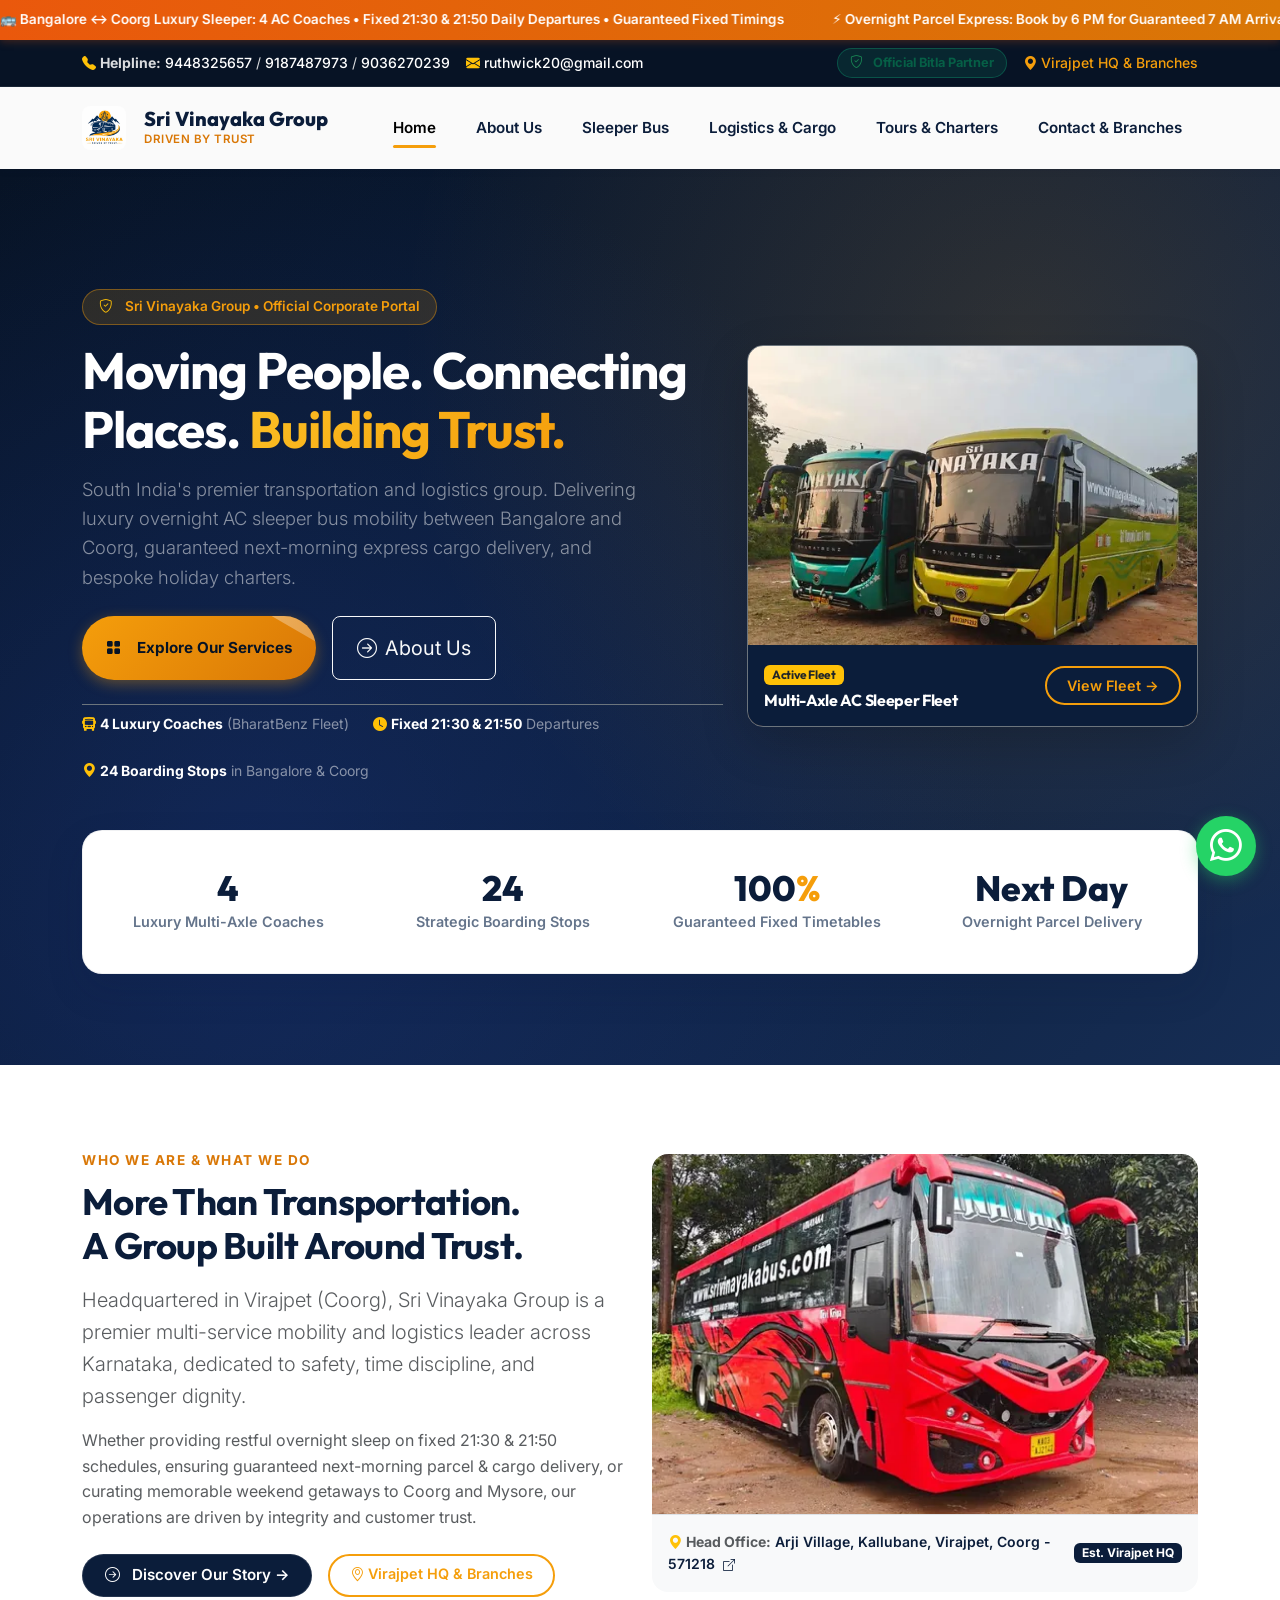
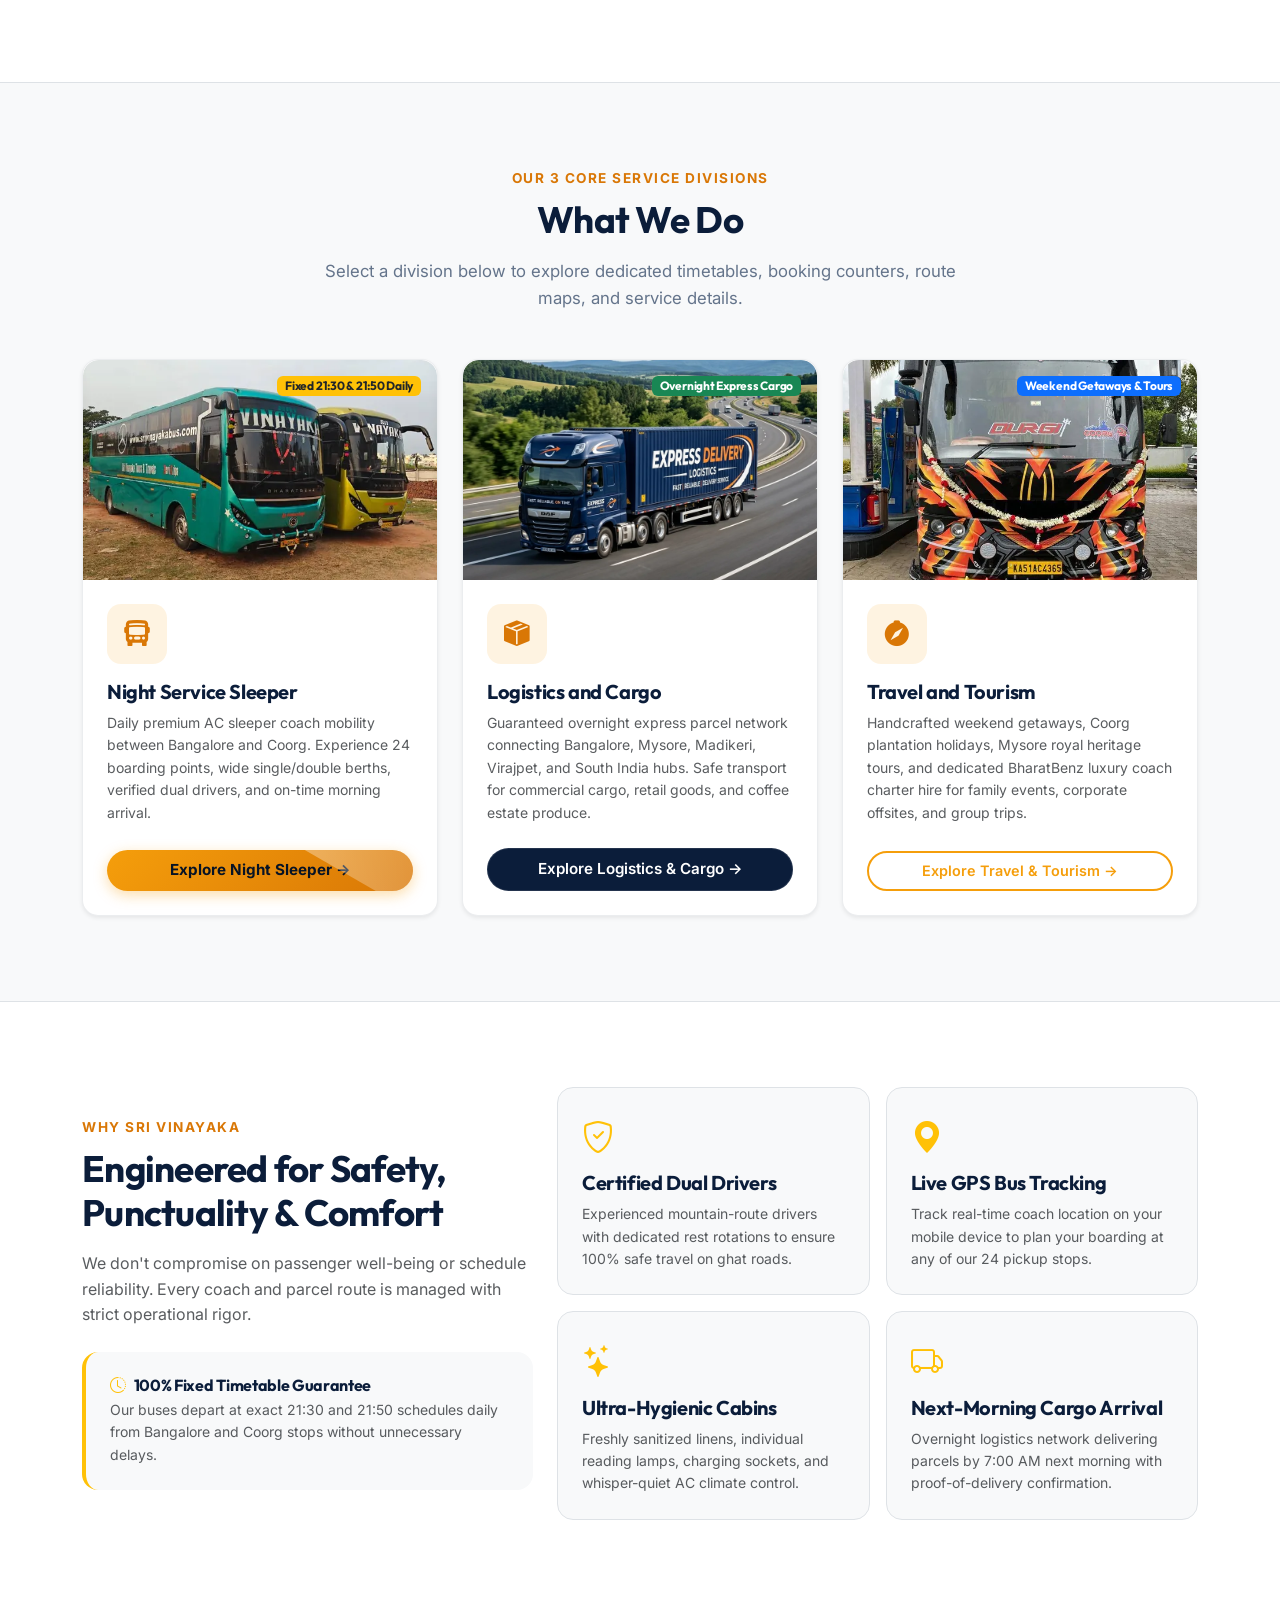
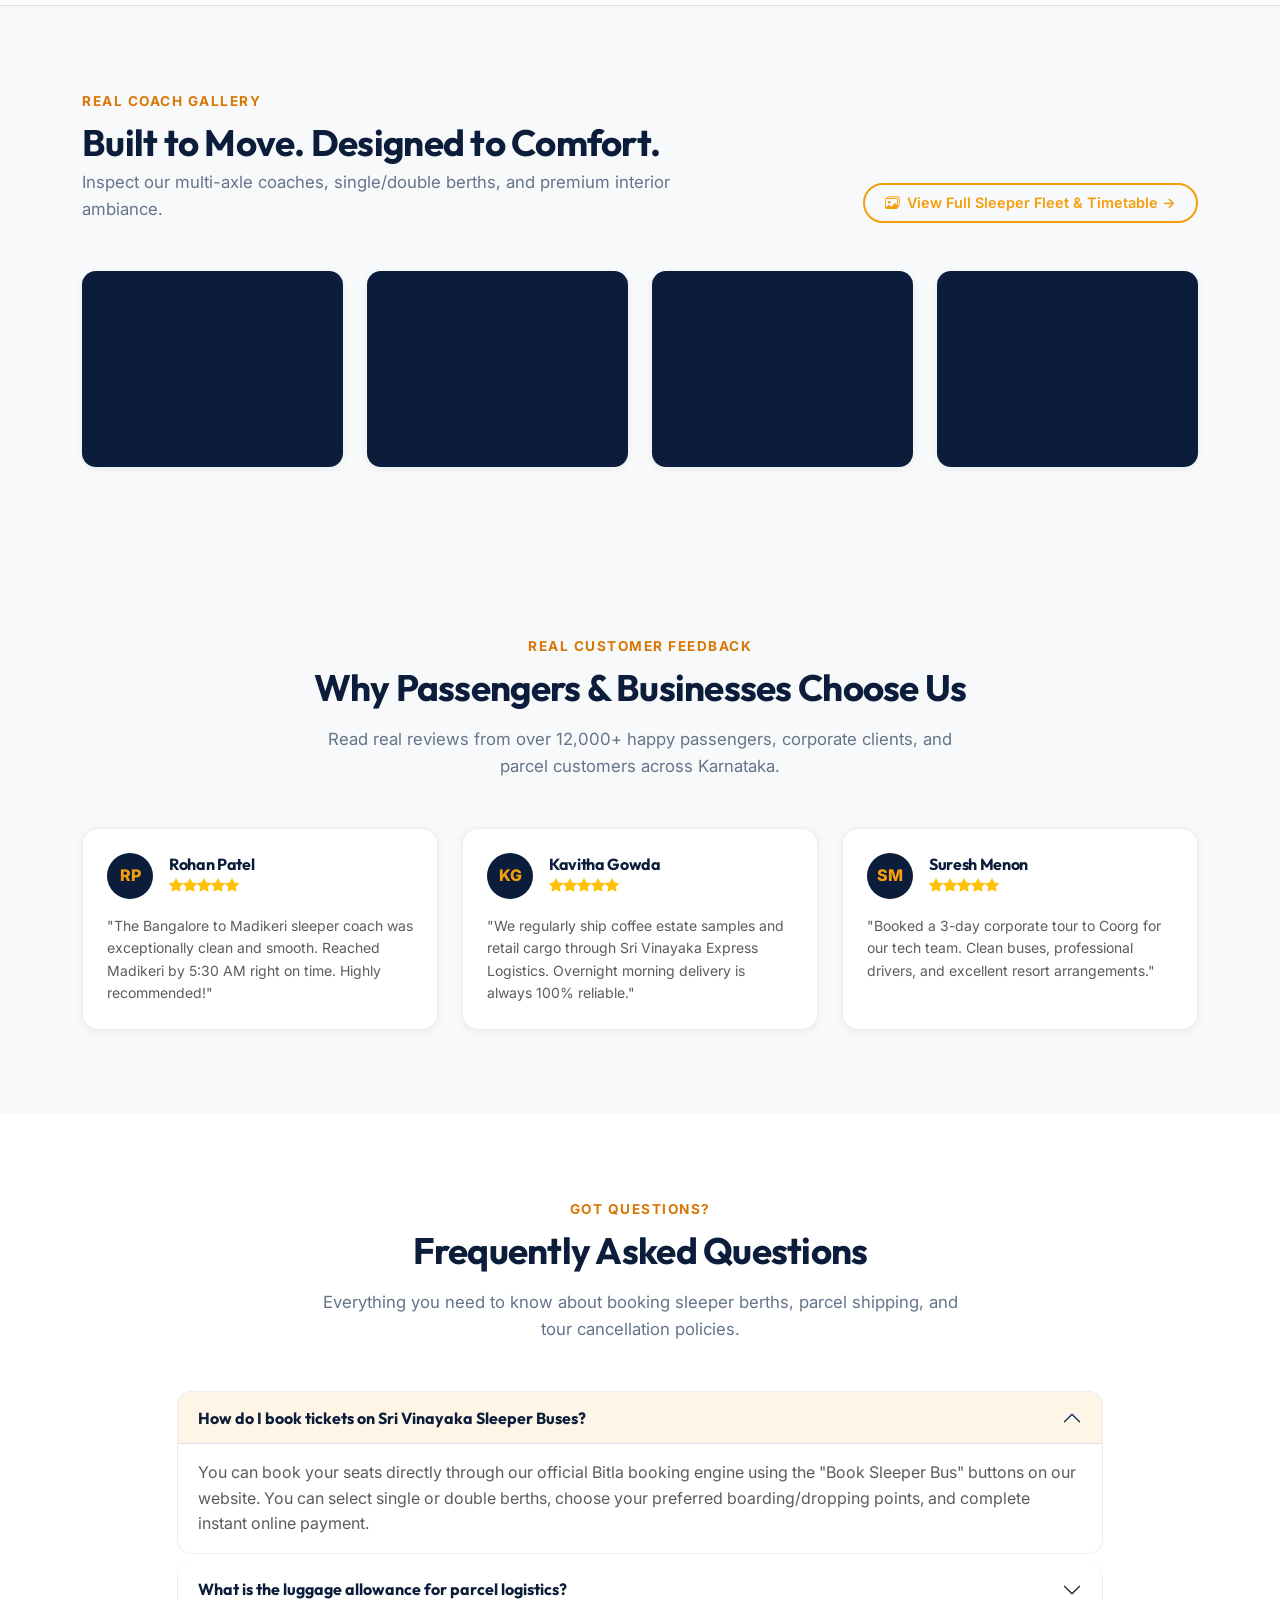
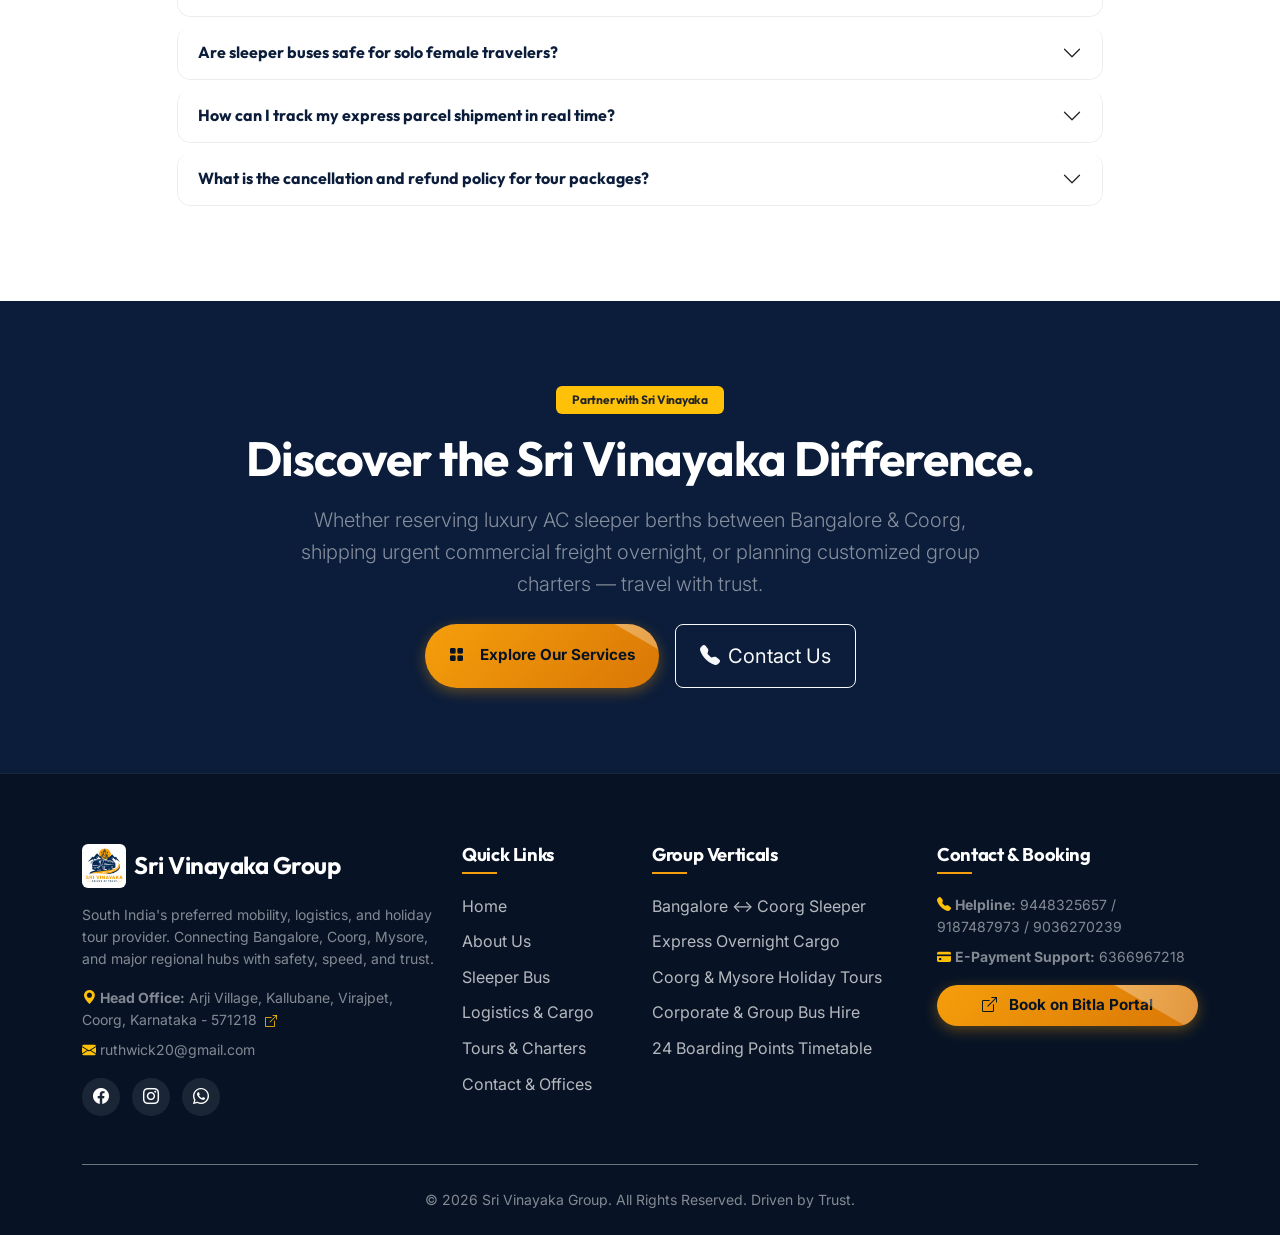
==== commit 955e3b99: "feat: implement SEO enhancements, structured data, and modular component support across the website." ====
--- a/index.html
+++ b/index.html
@@ -3,18 +3,89 @@
 <head>
   <meta charset="UTF-8">
   <meta name="viewport" content="width=device-width, initial-scale=1.0">
-  <title>Sri Vinayaka Group | Driven by Trust - Sleeper Services, Logistics & Tours</title>
+  <title>Sri Vinayaka Group | Sleeper Bus, Logistics & Tours</title>
+  
+  <!-- Favicon -->
+  <link rel="icon" type="image/x-icon" href="favicon.ico">
+  <link rel="apple-touch-icon" href="assets/images/logo.webp">
 
   <!-- SEO Meta Tags -->
-  <meta name="description" content="Sri Vinayaka Group offers premier Bangalore to Coorg overnight AC sleeper bus services, express logistics parcel delivery, and custom South India tour packages. Driven by Trust.">
+  <meta name="description" content="Sri Vinayaka Group offers premier Bangalore to Coorg AC sleeper buses, overnight express parcel logistics, and South India tour packages. Driven by Trust.">
   <meta name="keywords" content="Sri Vinayaka Group, Bangalore to Coorg Sleeper Bus, Coorg Bus Booking, Parcel Service Bangalore, Express Logistics South India, Coorg Tour Packages, Bitla Bus Booking">
   <meta name="author" content="Sri Vinayaka Group">
+  <meta name="robots" content="index, follow">
+  <link rel="canonical" href="https://srivinayakagroup.com/">
 
   <!-- Open Graph -->
   <meta property="og:type" content="website">
-  <meta property="og:title" content="Sri Vinayaka Group | Driven by Trust">
-  <meta property="og:description" content="Experience premium luxury sleeper bus services, overnight parcel delivery, and memorable tours across Bangalore and Coorg.">
-  <meta property="og:image" content="assets/images/sleeper-bus/coach-2/sri-vinayaka-bharatbenz-coaches-front-angle-01.webp">
+  <meta property="og:site_name" content="Sri Vinayaka Group">
+  <meta property="og:locale" content="en_IN">
+  <meta property="og:title" content="Sri Vinayaka Group | Sleeper Bus, Logistics & Tours">
+  <meta property="og:description" content="Experience luxury Bangalore ↔ Coorg sleeper buses, guaranteed overnight parcel cargo, and bespoke South India tours.">
+  <meta property="og:image" content="https://srivinayakagroup.com/assets/images/sleeper-bus/coach-2/sri-vinayaka-bharatbenz-coaches-front-angle-01.webp">
+  <meta property="og:image:width" content="1200">
+  <meta property="og:image:height" content="630">
+  <meta property="og:image:alt" content="Sri Vinayaka Group BharatBenz Luxury Sleeper Coach Fleet">
+  <meta property="og:url" content="https://srivinayakagroup.com/">
+
+  <!-- Twitter Card -->
+  <meta name="twitter:card" content="summary_large_image">
+  <meta name="twitter:title" content="Sri Vinayaka Group | Sleeper Bus, Logistics & Tours">
+  <meta name="twitter:description" content="Experience luxury Bangalore ↔ Coorg sleeper buses, guaranteed overnight parcel cargo, and bespoke South India tours.">
+  <meta name="twitter:image" content="https://srivinayakagroup.com/assets/images/sleeper-bus/coach-2/sri-vinayaka-bharatbenz-coaches-front-angle-01.webp">
+
+  <!-- Structured Data (JSON-LD Schema Markup) -->
+  <script type="application/ld+json">
+  {
+    "@context": "https://schema.org",
+    "@graph": [
+      {
+        "@type": "WebSite",
+        "@id": "https://srivinayakagroup.com/#website",
+        "url": "https://srivinayakagroup.com/",
+        "name": "Sri Vinayaka Group",
+        "description": "South India's premier transportation, sleeper bus mobility, and express logistics enterprise.",
+        "inLanguage": "en-IN"
+      },
+      {
+        "@type": ["TravelAgency", "LocalBusiness"],
+        "@id": "https://srivinayakagroup.com/#organization",
+        "name": "Sri Vinayaka Group",
+        "legalName": "Sri Vinayaka Group",
+        "url": "https://srivinayakagroup.com/",
+        "logo": "https://srivinayakagroup.com/assets/images/logo.webp",
+        "image": "https://srivinayakagroup.com/assets/images/sleeper-bus/coach-2/sri-vinayaka-bharatbenz-coaches-front-angle-01.webp",
+        "description": "Premier luxury sleeper bus mobility between Bangalore and Coorg, overnight express cargo parcel logistics, and customized South India holiday tours.",
+        "telephone": "+919448325657",
+        "email": "ruthwick20@gmail.com",
+        "priceRange": "$$",
+        "address": {
+          "@type": "PostalAddress",
+          "streetAddress": "Arji Village, Kallubane",
+          "addressLocality": "Virajpet",
+          "addressRegion": "Karnataka",
+          "postalCode": "571218",
+          "addressCountry": "IN"
+        },
+        "geo": {
+          "@type": "GeoCoordinates",
+          "latitude": "12.2023",
+          "longitude": "75.8038"
+        },
+        "openingHoursSpecification": {
+          "@type": "OpeningHoursSpecification",
+          "dayOfWeek": ["Monday", "Tuesday", "Wednesday", "Thursday", "Friday", "Saturday", "Sunday"],
+          "opens": "00:00",
+          "closes": "23:59"
+        },
+        "sameAs": [
+          "https://www.instagram.com/sri_vinayaka_official_",
+          "https://facebook.com"
+        ]
+      }
+    ]
+  }
+  </script>
 
   <!-- Google Fonts & Bootstrap CDN -->
   <link rel="preconnect" href="https://fonts.googleapis.com">
--- a/assets/css/style.css
+++ b/assets/css/style.css
@@ -1027,15 +1027,33 @@
   gap: 20px;
 }
 
+.gallery-card-item {
+  transition: transform 0.35s cubic-bezier(0.4, 0, 0.2, 1), opacity 0.35s ease;
+  will-change: transform, opacity;
+}
+
+/* Luxury Skeleton Shimmer for Gallery Cards */
 .gallery-card {
   position: relative;
   border-radius: var(--border-radius-sm);
   overflow: hidden;
   box-shadow: var(--shadow-sm);
-  background: #ffffff;
+  background: linear-gradient(110deg, #0b1d3a 8%, #1a365d 18%, #0b1d3a 33%);
+  background-size: 200% 100%;
+  animation: galleryShimmer 1.8s linear infinite;
   aspect-ratio: 4 / 3;
   cursor: pointer;
   transition: var(--transition-normal);
+}
+
+.gallery-card.is-loaded {
+  animation: none;
+  background: #0b1d3a;
+}
+
+@keyframes galleryShimmer {
+  0% { background-position: 200% 0; }
+  100% { background-position: -200% 0; }
 }
 
 .gallery-card:hover {
@@ -1047,23 +1065,33 @@
   width: 100%;
   height: 100%;
   object-fit: cover;
-  transition: transform 0.5s cubic-bezier(0.16, 1, 0.3, 1);
-}
-
-.gallery-card:hover img {
-  transform: scale(1.07);
+  opacity: 0;
+  transform: scale(0.97);
+  transition: opacity 0.45s ease, transform 0.5s cubic-bezier(0.16, 1, 0.3, 1);
+  display: block;
+}
+
+.gallery-card img.is-loaded,
+.gallery-card.is-loaded img {
+  opacity: 1;
+  transform: scale(1);
+}
+
+.gallery-card:hover img.is-loaded {
+  transform: scale(1.06);
 }
 
 .gallery-overlay {
   position: absolute;
   inset: 0;
-  background: linear-gradient(to top, rgba(7, 19, 37, 0.88) 0%, rgba(7, 19, 37, 0.2) 60%, transparent 100%);
+  background: linear-gradient(to top, rgba(7, 19, 37, 0.9) 0%, rgba(7, 19, 37, 0.2) 60%, transparent 100%);
   opacity: 0;
   display: flex;
   flex-direction: column;
   justify-content: flex-end;
   padding: 16px;
   transition: opacity 0.3s ease;
+  z-index: 2;
 }
 
 .gallery-card:hover .gallery-overlay {
@@ -1693,4 +1721,98 @@
   border-radius: 10px;
   box-shadow: 0 10px 30px rgba(0, 0, 0, 0.5);
   object-fit: contain;
+}
+
+/* Instagram Reel Embed Cards & Official Widget */
+.instagram-embed-wrapper {
+  display: flex;
+  justify-content: center;
+  width: 100%;
+}
+
+.instagram-embed-card {
+  background: #ffffff;
+  border-radius: 16px;
+  overflow: hidden;
+  box-shadow: 0 4px 20px rgba(11, 29, 58, 0.08);
+  border: 1px solid #e2e8f0;
+  transition: var(--transition-normal);
+  display: flex;
+  justify-content: center;
+  width: 100%;
+  max-width: 440px;
+}
+
+.instagram-embed-card:hover {
+  transform: translateY(-4px);
+  box-shadow: 0 12px 32px rgba(11, 29, 58, 0.15);
+  border-color: rgba(245, 158, 11, 0.4);
+}
+
+.instagram-media {
+  margin: 0 !important;
+  width: 100% !important;
+  max-width: 100% !important;
+  border: none !important;
+  border-radius: 16px !important;
+  box-shadow: none !important;
+}
+
+.instagram-media-iframe {
+  border: 0;
+  width: 100%;
+  min-height: 520px;
+  background: #f8fafc;
+  display: block;
+}
+
+/* 404 Error Page Styling */
+.min-vh-75 {
+  min-height: 75vh;
+}
+
+.page-404-wrapper {
+  min-height: calc(100vh - 160px);
+  display: flex;
+  align-items: center;
+  padding: 60px 0;
+  background: linear-gradient(180deg, #f8fafc 0%, #e2e8f0 100%);
+}
+
+.error-card {
+  background: #ffffff;
+  border-radius: 20px;
+  box-shadow: 0 10px 40px rgba(11, 29, 58, 0.08);
+  border: 1px solid #e2e8f0;
+  padding: 40px 30px;
+  text-align: center;
+}
+
+.error-glitch-text {
+  font-family: 'Outfit', sans-serif;
+  font-weight: 900;
+  font-size: clamp(4.5rem, 12vw, 8rem);
+  line-height: 1;
+  color: var(--navy-main);
+  letter-spacing: -3px;
+  margin-bottom: 12px;
+}
+
+.error-glitch-text span {
+  color: var(--gold-main);
+  display: inline-block;
+  border-radius: 50%;
+}
+
+.hover-lift {
+  transition: transform 0.2s cubic-bezier(0.4, 0, 0.2, 1), box-shadow 0.2s cubic-bezier(0.4, 0, 0.2, 1);
+  border-radius: 12px;
+  border: 1px solid #e2e8f0;
+  background: #ffffff;
+}
+
+.hover-lift:hover {
+  transform: translateY(-4px);
+  box-shadow: 0 8px 24px rgba(11, 29, 58, 0.12);
+  border-color: var(--gold-main);
 }
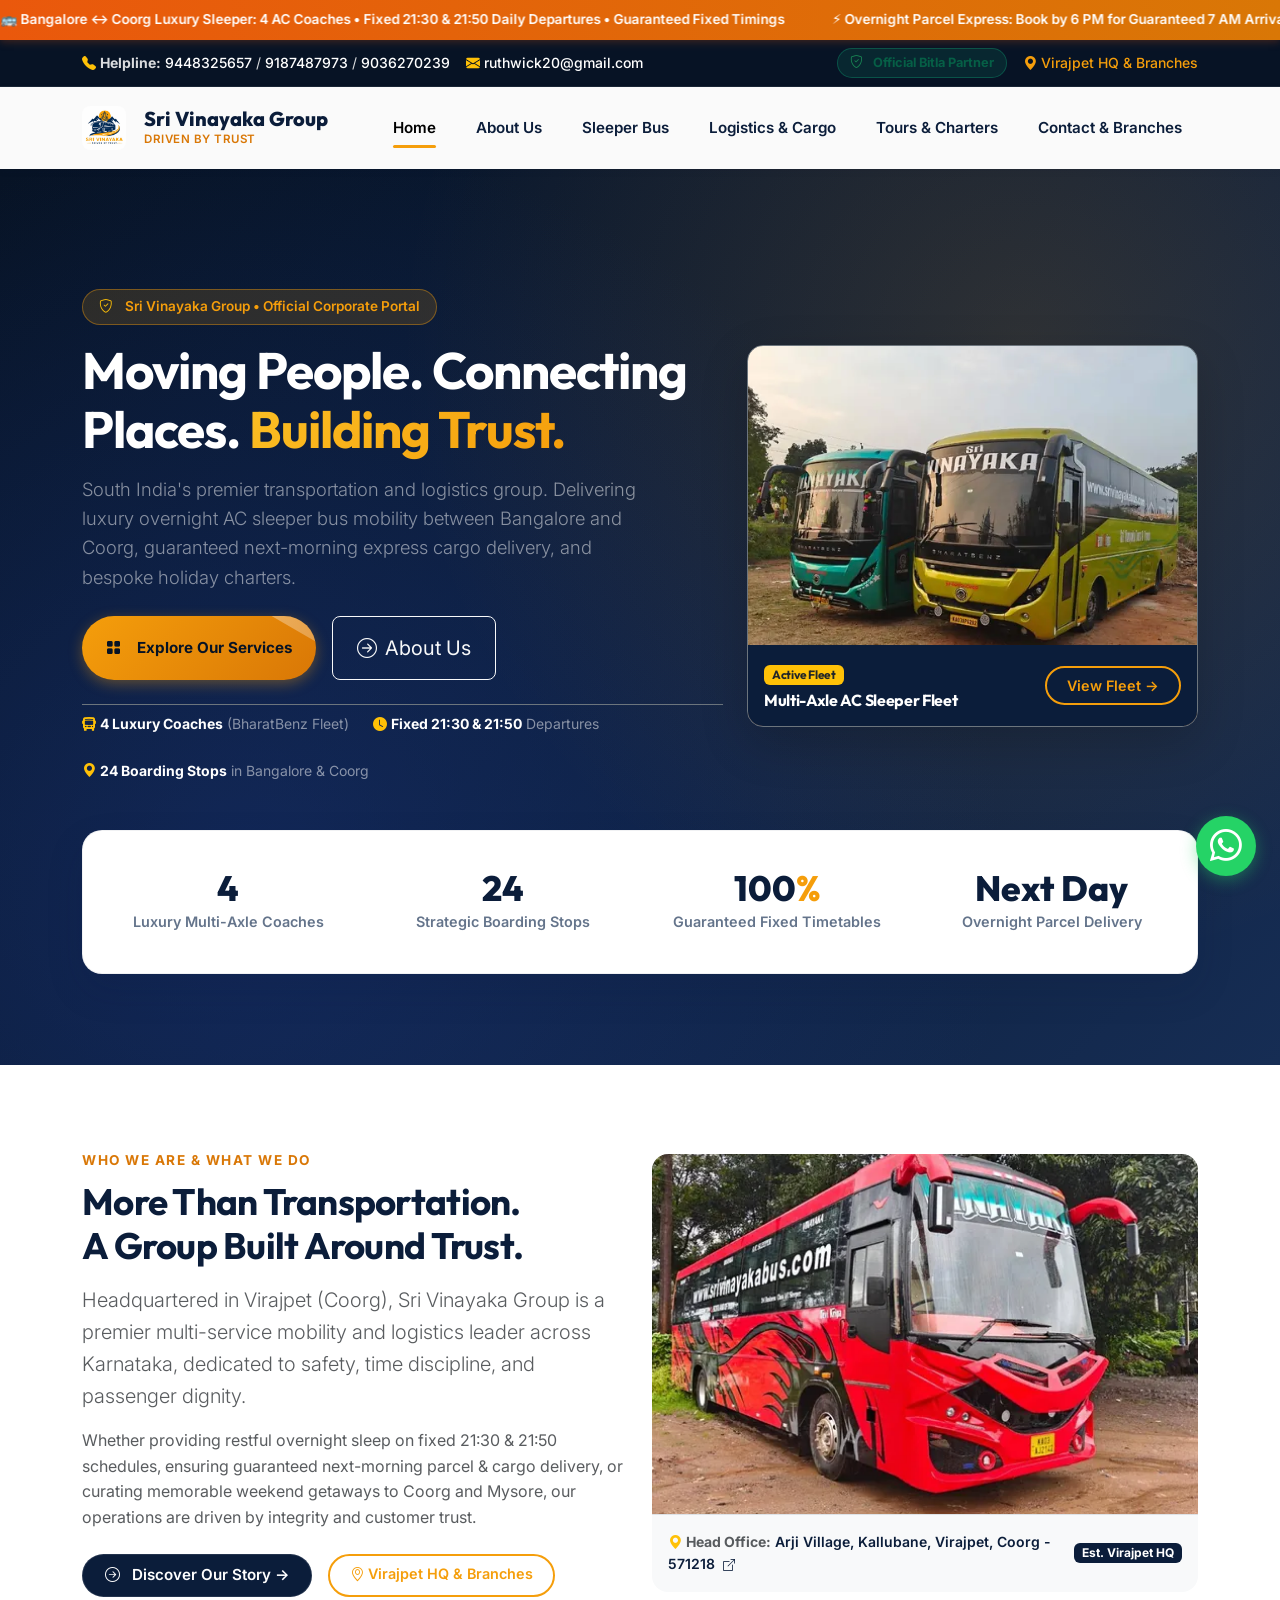
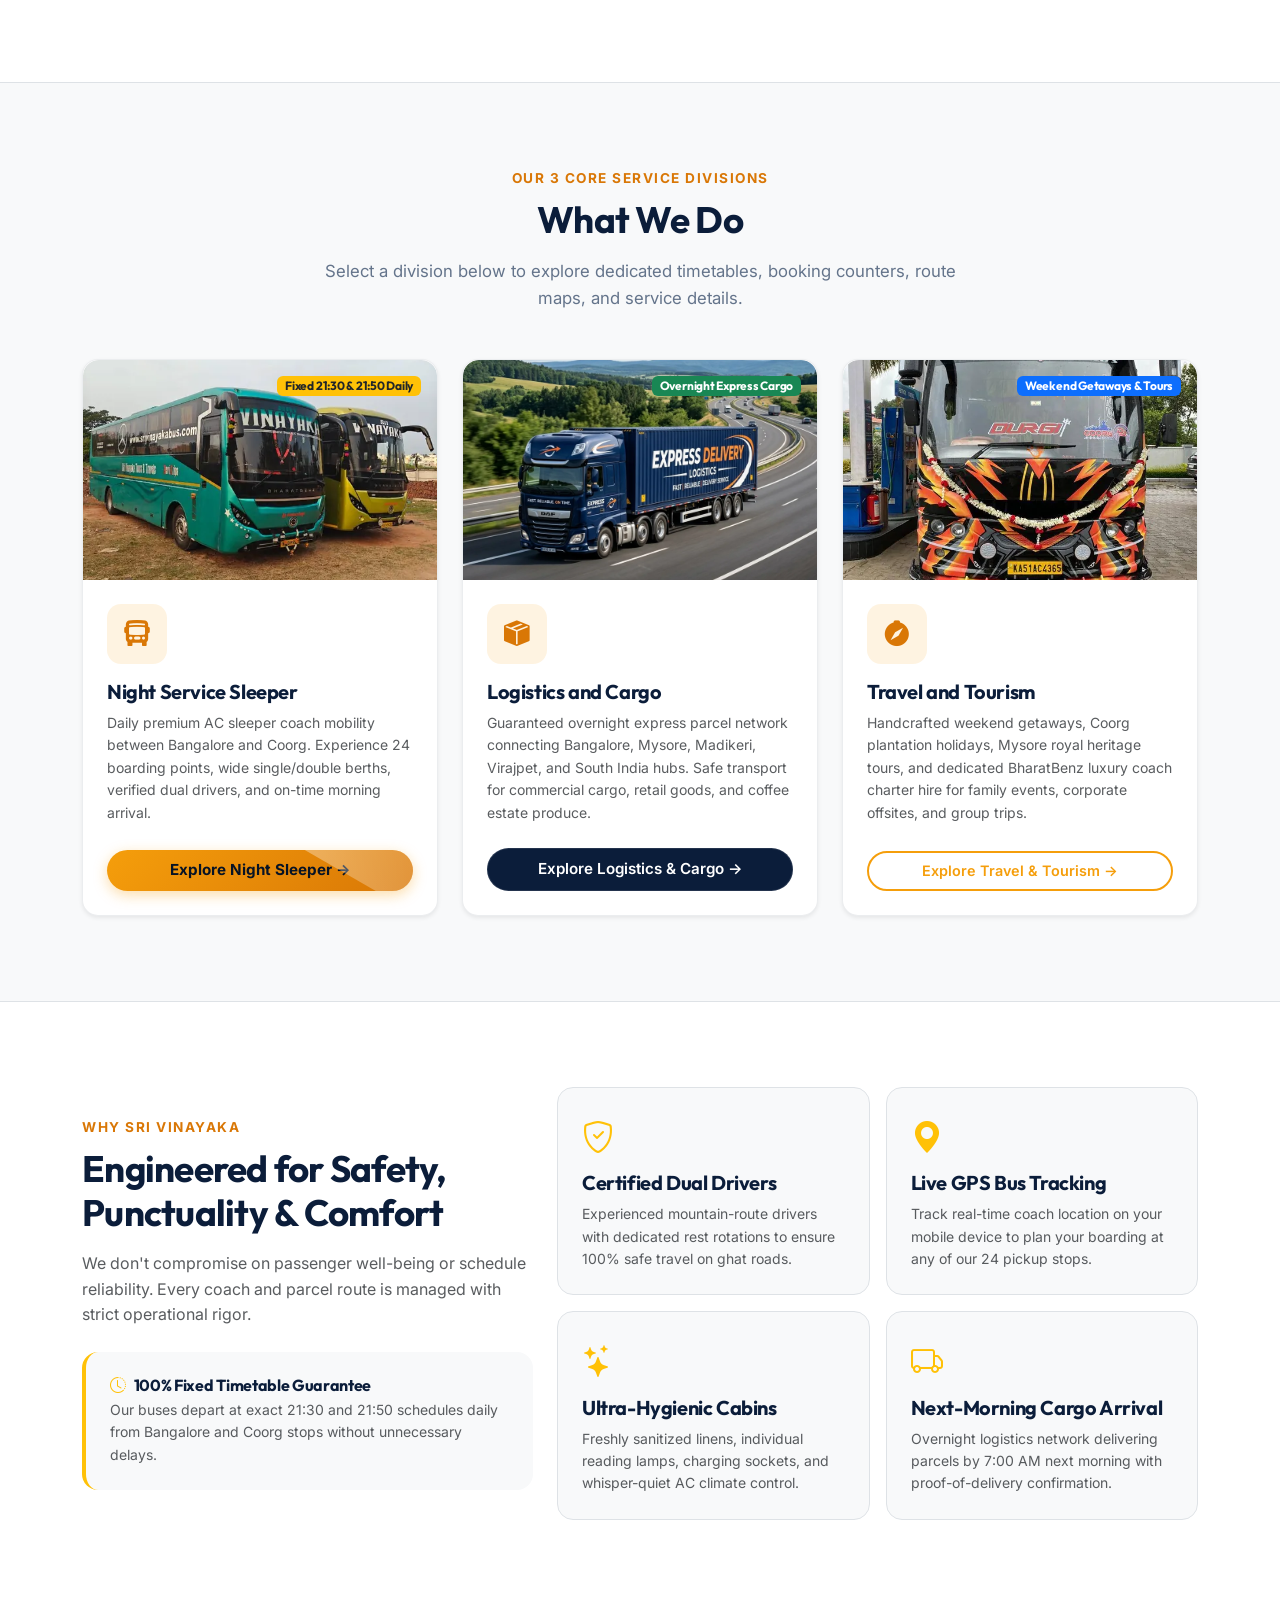
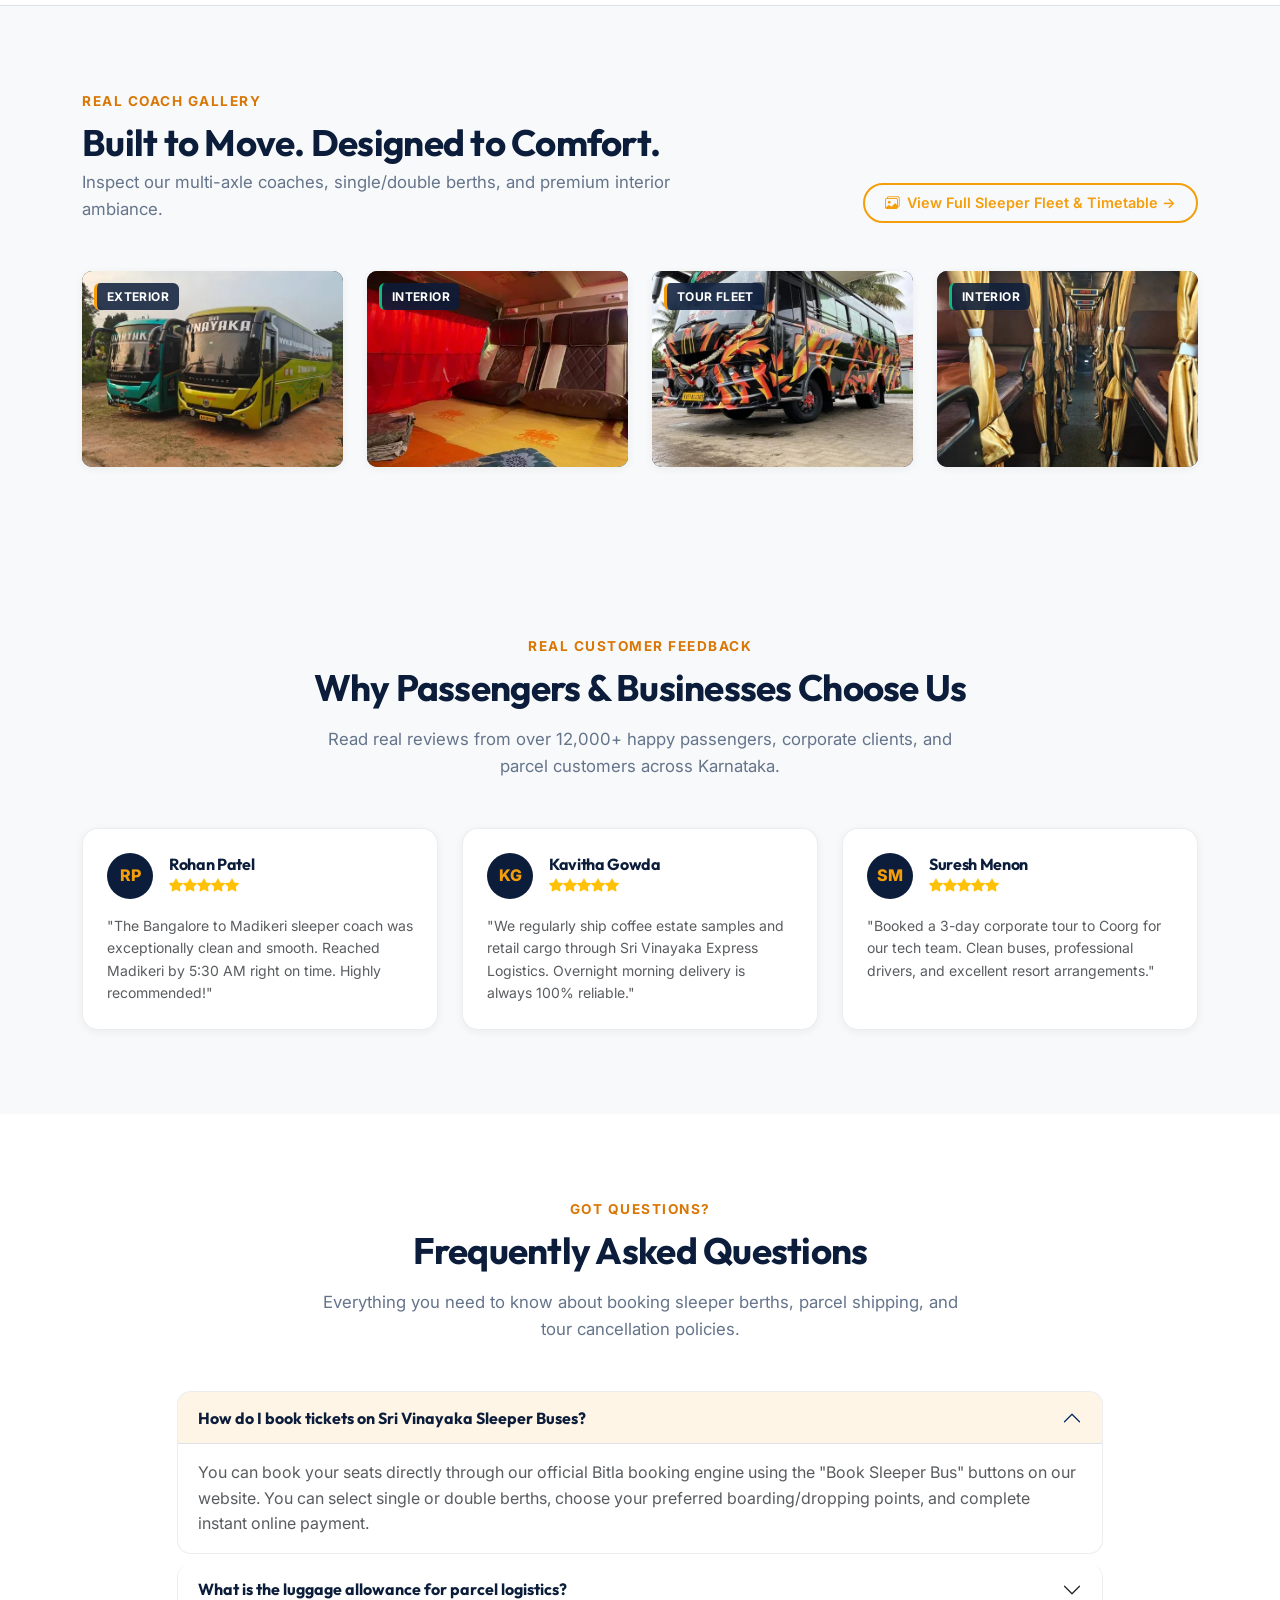
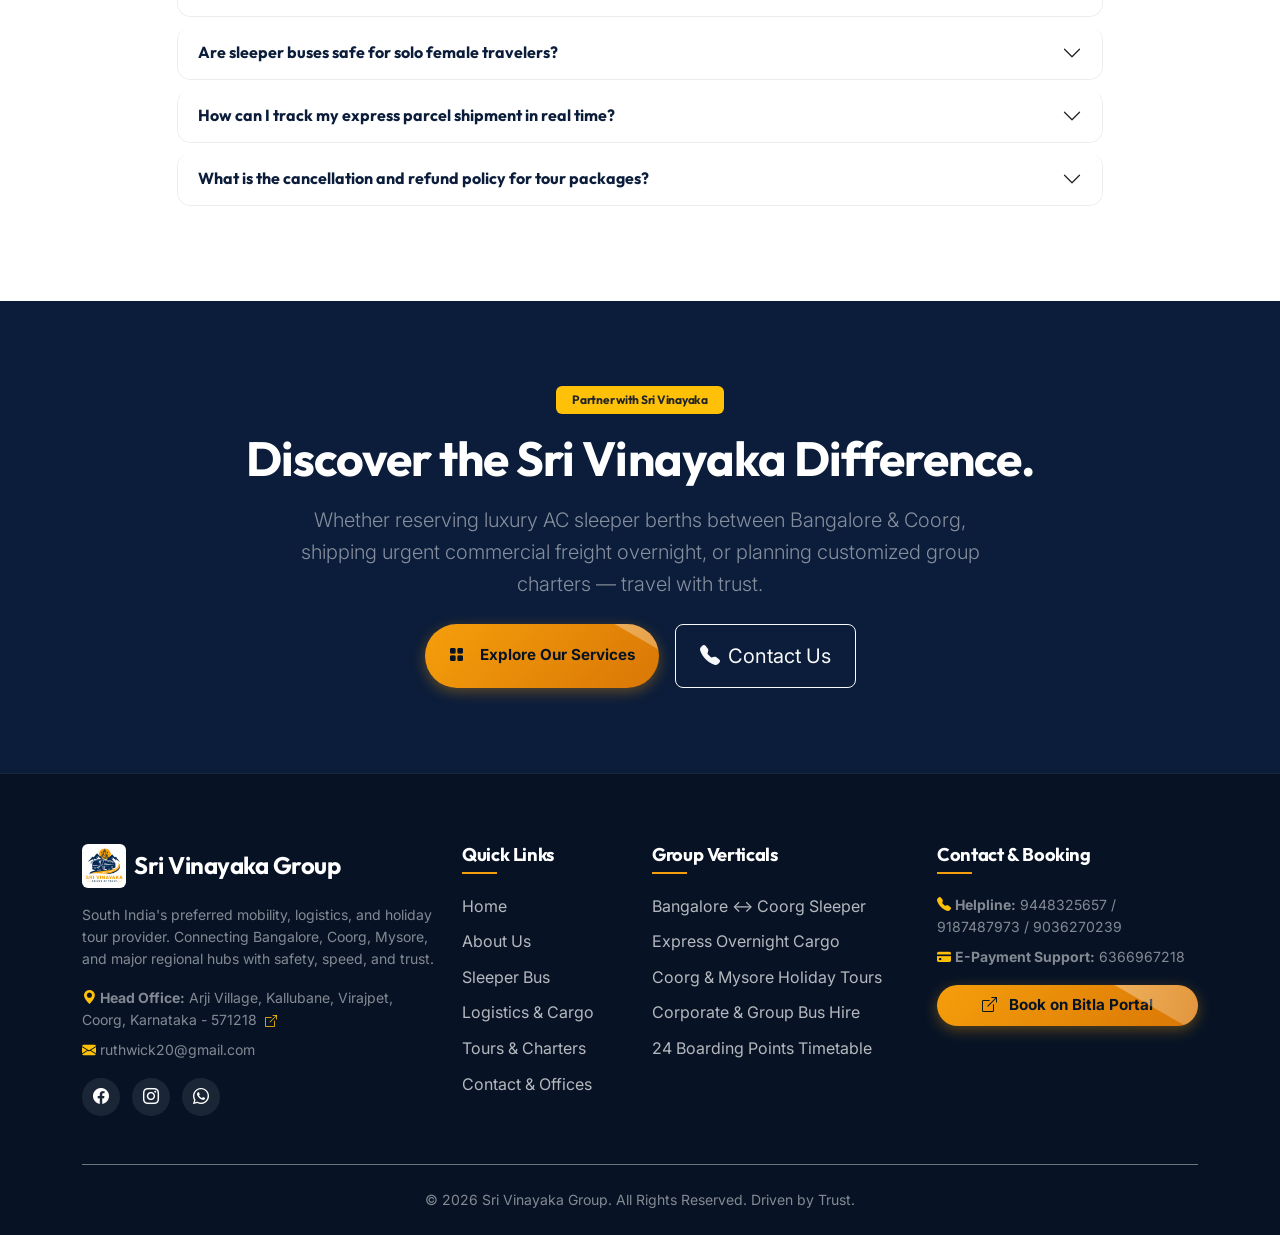
==== commit fcc04f5b: "refactor: improve form accessibility with labels, attributes, and autocomplete, add core stylesheet," ====
--- a/index.html
+++ b/index.html
@@ -667,7 +667,7 @@
     </div>
   </div>
 
-  <script src="https://cdn.jsdelivr.net/npm/bootstrap@5.3.2/dist/bootstrap.bundle.min.js"></script>
+  <script src="https://cdn.jsdelivr.net/npm/bootstrap@5.3.2/dist/js/bootstrap.bundle.min.js"></script>
   <script src="assets/js/main.js"></script>
 </body>
 </html>
--- a/assets/css/style.css
+++ b/assets/css/style.css
@@ -1027,6 +1027,12 @@
   gap: 20px;
 }
 
+@media (min-width: 1200px) {
+  .gallery-grid {
+    grid-template-columns: repeat(4, 1fr);
+  }
+}
+
 .gallery-card-item {
   transition: transform 0.35s cubic-bezier(0.4, 0, 0.2, 1), opacity 0.35s ease;
   will-change: transform, opacity;
@@ -1116,15 +1122,105 @@
   position: absolute;
   top: 12px;
   left: 12px;
-  background: rgba(7, 19, 37, 0.85);
-  backdrop-filter: blur(6px);
+  background: rgba(11, 29, 58, 0.85);
+  backdrop-filter: blur(8px);
   color: #ffffff;
   font-size: 0.75rem;
-  font-weight: 600;
+  font-weight: 700;
   padding: 4px 10px;
   border-radius: 6px;
-  z-index: 1;
+  z-index: 3;
   border-left: 3px solid var(--gold-main);
+  letter-spacing: 0.03em;
+  text-transform: uppercase;
+}
+
+/* ==========================================================================
+   Mobile & Tablet Responsive Gallery Optimization
+   ========================================================================== */
+@media (max-width: 991px) {
+  .gallery-grid {
+    grid-template-columns: repeat(3, 1fr);
+    gap: 16px;
+  }
+}
+
+@media (max-width: 768px) {
+  .gallery-filter-bar {
+    justify-content: flex-start;
+    flex-wrap: nowrap;
+    overflow-x: auto;
+    -webkit-overflow-scrolling: touch;
+    padding: 6px 4px 14px 4px;
+    margin-bottom: 20px;
+    gap: 8px;
+    scrollbar-width: none;
+  }
+  .gallery-filter-bar::-webkit-scrollbar {
+    display: none;
+  }
+  .gallery-filter-btn {
+    flex-shrink: 0;
+    white-space: nowrap;
+    padding: 7px 16px;
+    font-size: 0.82rem;
+  }
+  .gallery-grid {
+    grid-template-columns: repeat(2, 1fr);
+    gap: 12px;
+  }
+  .gallery-card {
+    border-radius: 12px;
+  }
+  .gallery-badge {
+    top: 8px;
+    left: 8px;
+    font-size: 0.68rem;
+    padding: 3px 8px;
+  }
+  .gallery-overlay {
+    opacity: 1; /* Always visible on mobile touch screens */
+    padding: 10px;
+    background: linear-gradient(to top, rgba(7, 19, 37, 0.92) 0%, rgba(7, 19, 37, 0.3) 60%, transparent 100%);
+  }
+  .gallery-overlay-title {
+    font-size: 0.82rem;
+    line-height: 1.2;
+    margin-bottom: 2px;
+  }
+  .gallery-overlay-sub {
+    font-size: 0.7rem;
+    display: -webkit-box;
+    -webkit-line-clamp: 1;
+    -webkit-box-orient: vertical;
+    overflow: hidden;
+  }
+}
+
+@media (max-width: 480px) {
+  .gallery-grid {
+    grid-template-columns: repeat(2, 1fr);
+    gap: 8px;
+  }
+  .gallery-card {
+    border-radius: 10px;
+  }
+  .gallery-badge {
+    top: 6px;
+    left: 6px;
+    font-size: 0.62rem;
+    padding: 2px 6px;
+    border-radius: 4px;
+  }
+  .gallery-overlay {
+    padding: 8px;
+  }
+  .gallery-overlay-title {
+    font-size: 0.75rem;
+  }
+  .gallery-overlay-sub {
+    font-size: 0.65rem;
+  }
 }
 
 /* Lightbox Modal */
@@ -1425,147 +1521,6 @@
   }
 }
 
-/* ==========================================================================
-   Fleet, Tours & Interior Photo Gallery & Video Showcase Styles
-   ========================================================================== */
-.gallery-filter-bar {
-  display: flex;
-  flex-wrap: wrap;
-  justify-content: center;
-  gap: 10px;
-  margin-bottom: 30px;
-}
-
-.gallery-filter-btn {
-  background: #f1f5f9;
-  border: 1px solid #cbd5e1;
-  color: var(--navy-main);
-  font-weight: 600;
-  font-size: 0.9rem;
-  padding: 8px 20px;
-  border-radius: 50px;
-  transition: var(--transition-fast);
-  cursor: pointer;
-}
-
-.gallery-filter-btn:hover {
-  background: #e2e8f0;
-  color: var(--navy-main);
-  transform: translateY(-1px);
-}
-
-.gallery-filter-btn.active {
-  background: var(--navy-main);
-  color: var(--gold-main);
-  border-color: var(--navy-main);
-  box-shadow: 0 4px 12px rgba(11, 29, 58, 0.2);
-}
-
-.gallery-grid {
-  display: grid;
-  grid-template-columns: repeat(auto-fill, minmax(280px, 1fr));
-  gap: 20px;
-}
-
-@media (min-width: 1200px) {
-  .gallery-grid {
-    grid-template-columns: repeat(4, 1fr);
-  }
-}
-
-.gallery-card-item {
-  transition: transform 0.3s ease, opacity 0.3s ease;
-}
-
-.gallery-card {
-  position: relative;
-  border-radius: 14px;
-  overflow: hidden;
-  box-shadow: var(--shadow-sm);
-  background: #0b1d3a;
-  cursor: pointer;
-  aspect-ratio: 4 / 3;
-  transition: var(--transition-normal);
-  content-visibility: auto;
-  contain-intrinsic-size: 300px 225px;
-}
-
-.gallery-card img {
-  width: 100%;
-  height: 100%;
-  aspect-ratio: 4 / 3;
-  object-fit: cover;
-  display: block;
-  transition: transform 0.5s cubic-bezier(0.4, 0, 0.2, 1);
-}
-
-.gallery-card:hover {
-  transform: translateY(-4px);
-  box-shadow: var(--shadow-md);
-}
-
-.gallery-card:hover img {
-  transform: scale(1.08);
-}
-
-.gallery-badge {
-  position: absolute;
-  top: 12px;
-  left: 12px;
-  background: rgba(11, 29, 58, 0.85);
-  backdrop-filter: blur(8px);
-  color: #ffffff;
-  font-size: 0.75rem;
-  font-weight: 700;
-  padding: 4px 10px;
-  border-radius: 6px;
-  z-index: 2;
-  border-left: 3px solid var(--gold-main);
-  letter-spacing: 0.03em;
-  text-transform: uppercase;
-}
-
-.gallery-overlay {
-  position: absolute;
-  inset: 0;
-  background: linear-gradient(to top, rgba(7, 19, 37, 0.92) 0%, rgba(7, 19, 37, 0.4) 50%, transparent 100%);
-  display: flex;
-  flex-direction: column;
-  justify-content: flex-end;
-  padding: 16px;
-  opacity: 0;
-  transition: opacity 0.3s ease;
-  z-index: 1;
-}
-
-.gallery-card:hover .gallery-overlay {
-  opacity: 1;
-}
-
-.gallery-overlay-title {
-  color: #ffffff;
-  font-family: 'Outfit', sans-serif;
-  font-weight: 700;
-  font-size: 0.98rem;
-  line-height: 1.25;
-  margin-bottom: 4px;
-  transform: translateY(10px);
-  transition: transform 0.3s ease;
-}
-
-.gallery-overlay-sub {
-  color: rgba(255, 255, 255, 0.8);
-  font-size: 0.8rem;
-  line-height: 1.3;
-  transform: translateY(10px);
-  transition: transform 0.3s ease 0.05s;
-}
-
-.gallery-card:hover .gallery-overlay-title,
-.gallery-card:hover .gallery-overlay-sub {
-  transform: translateY(0);
-}
-
 /* Video Reels & Video Testimonial Cards */
 .video-testimonial-card, .reel-video-card {
   background: #ffffff;
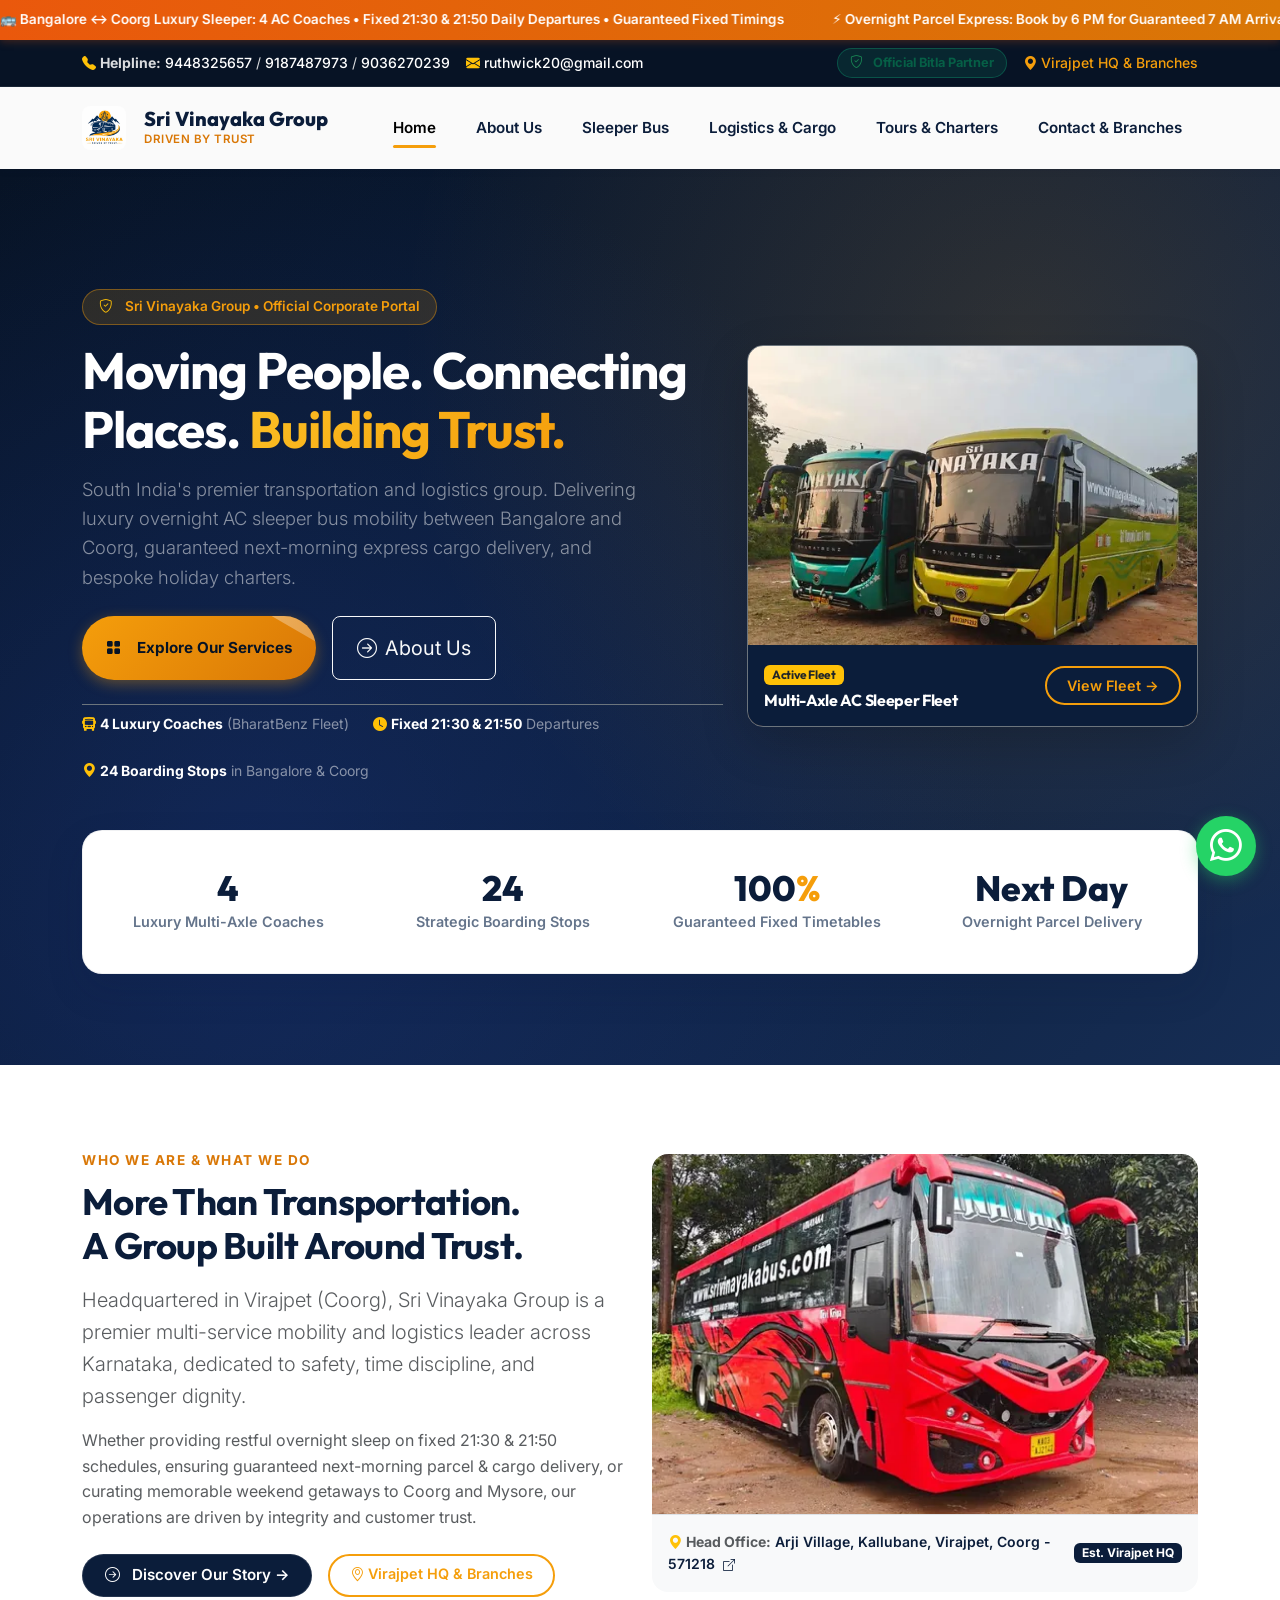
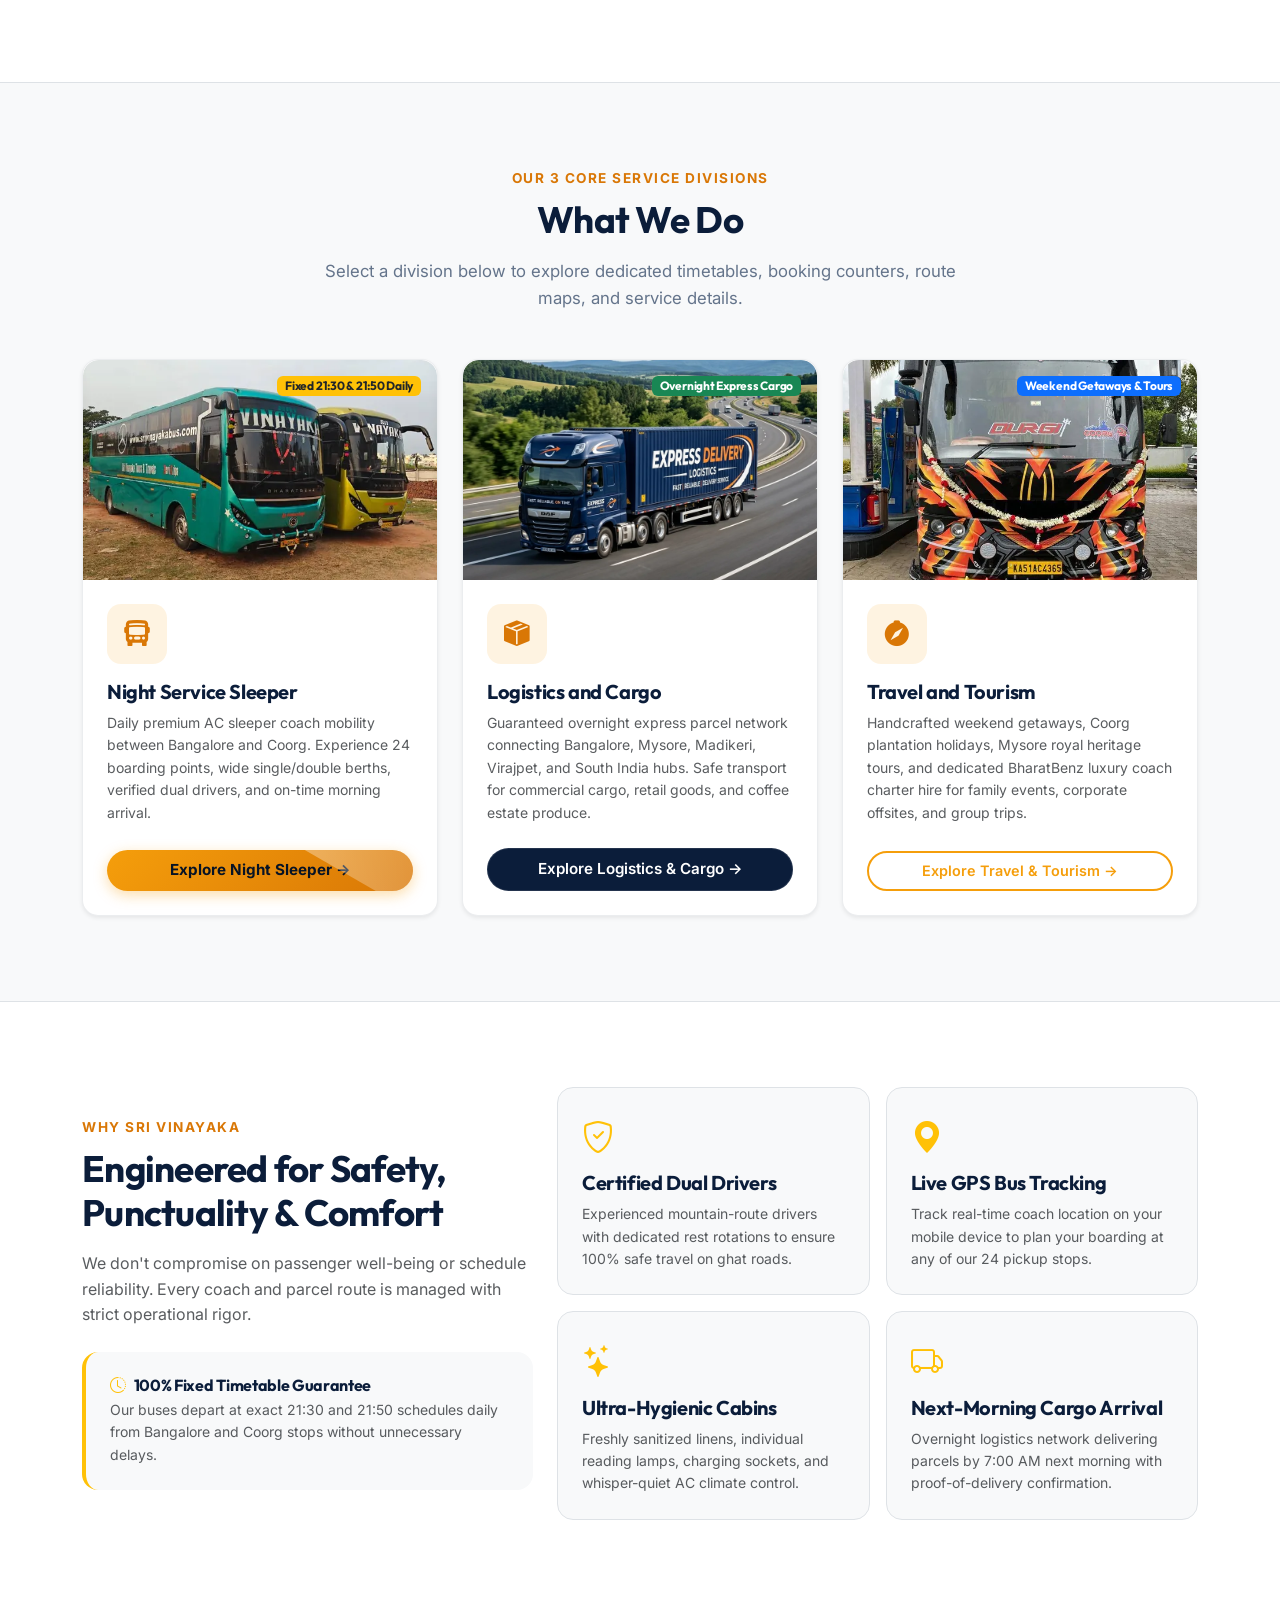
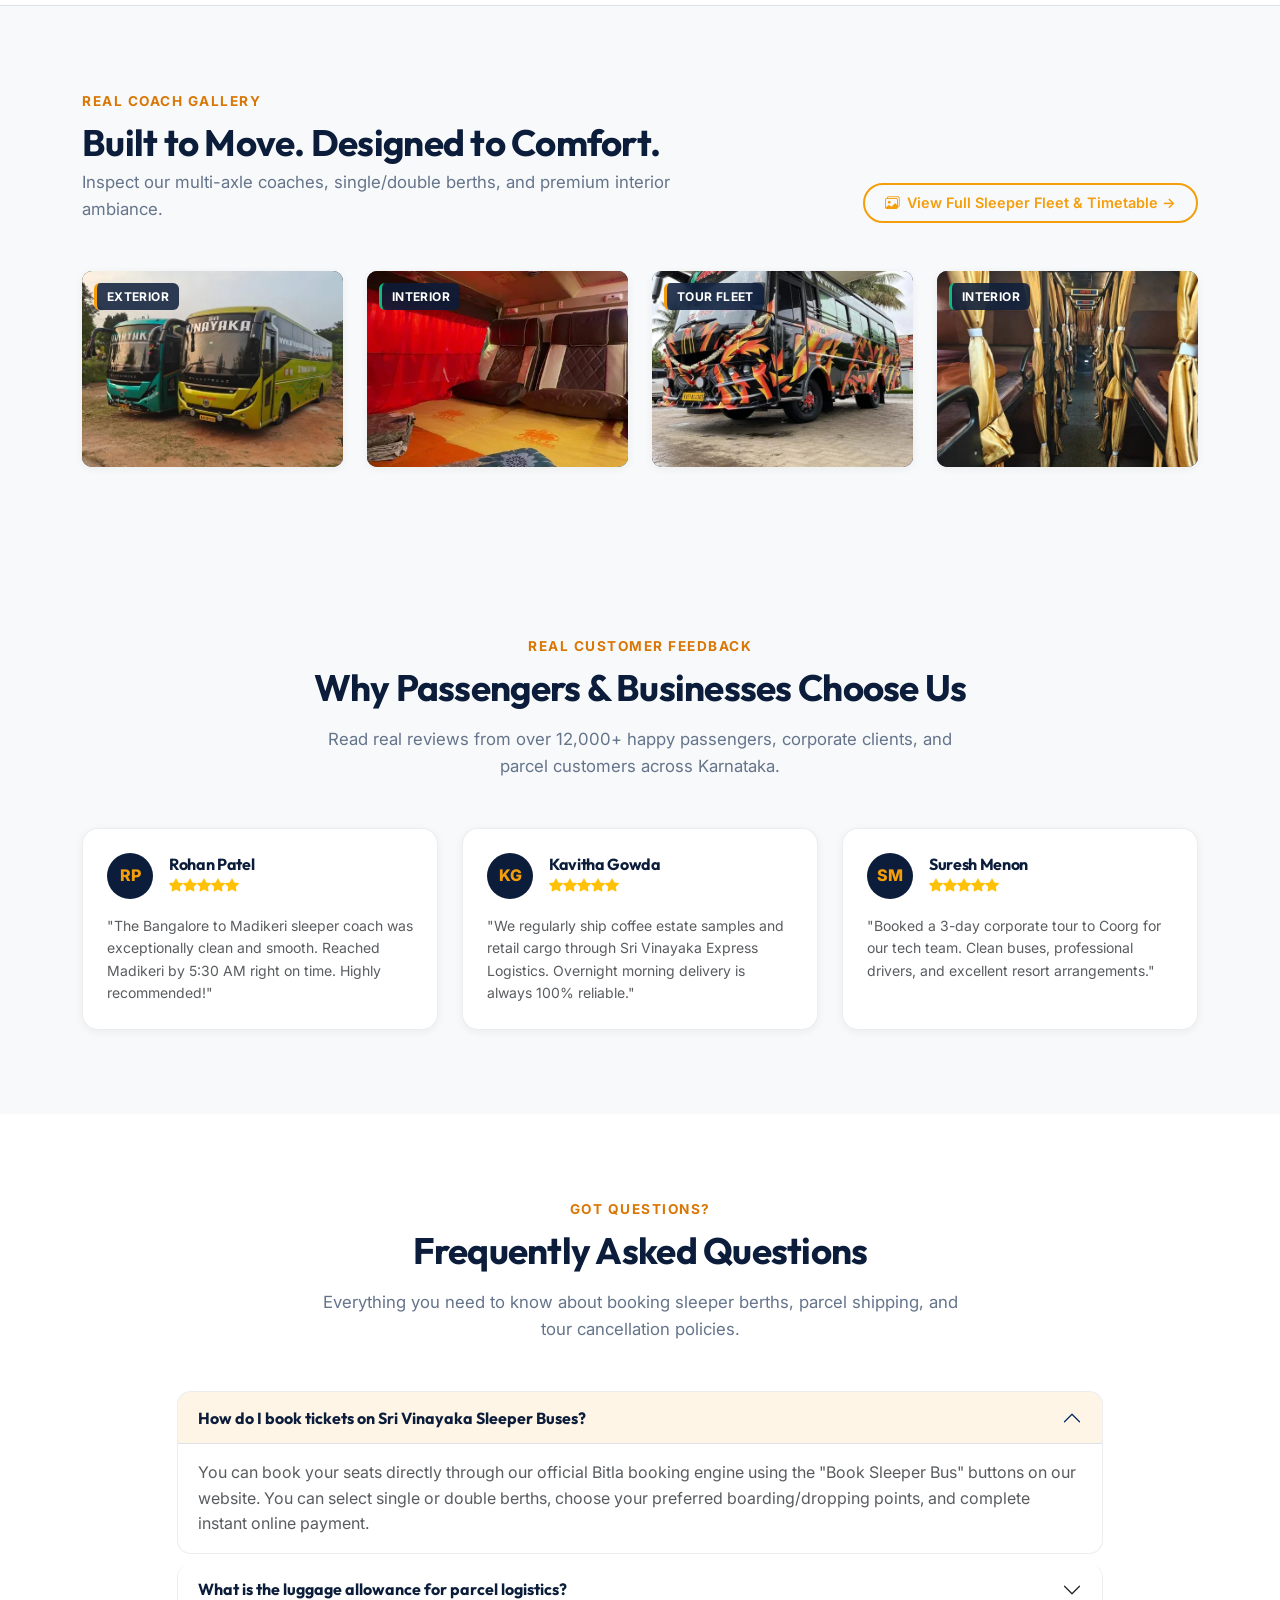
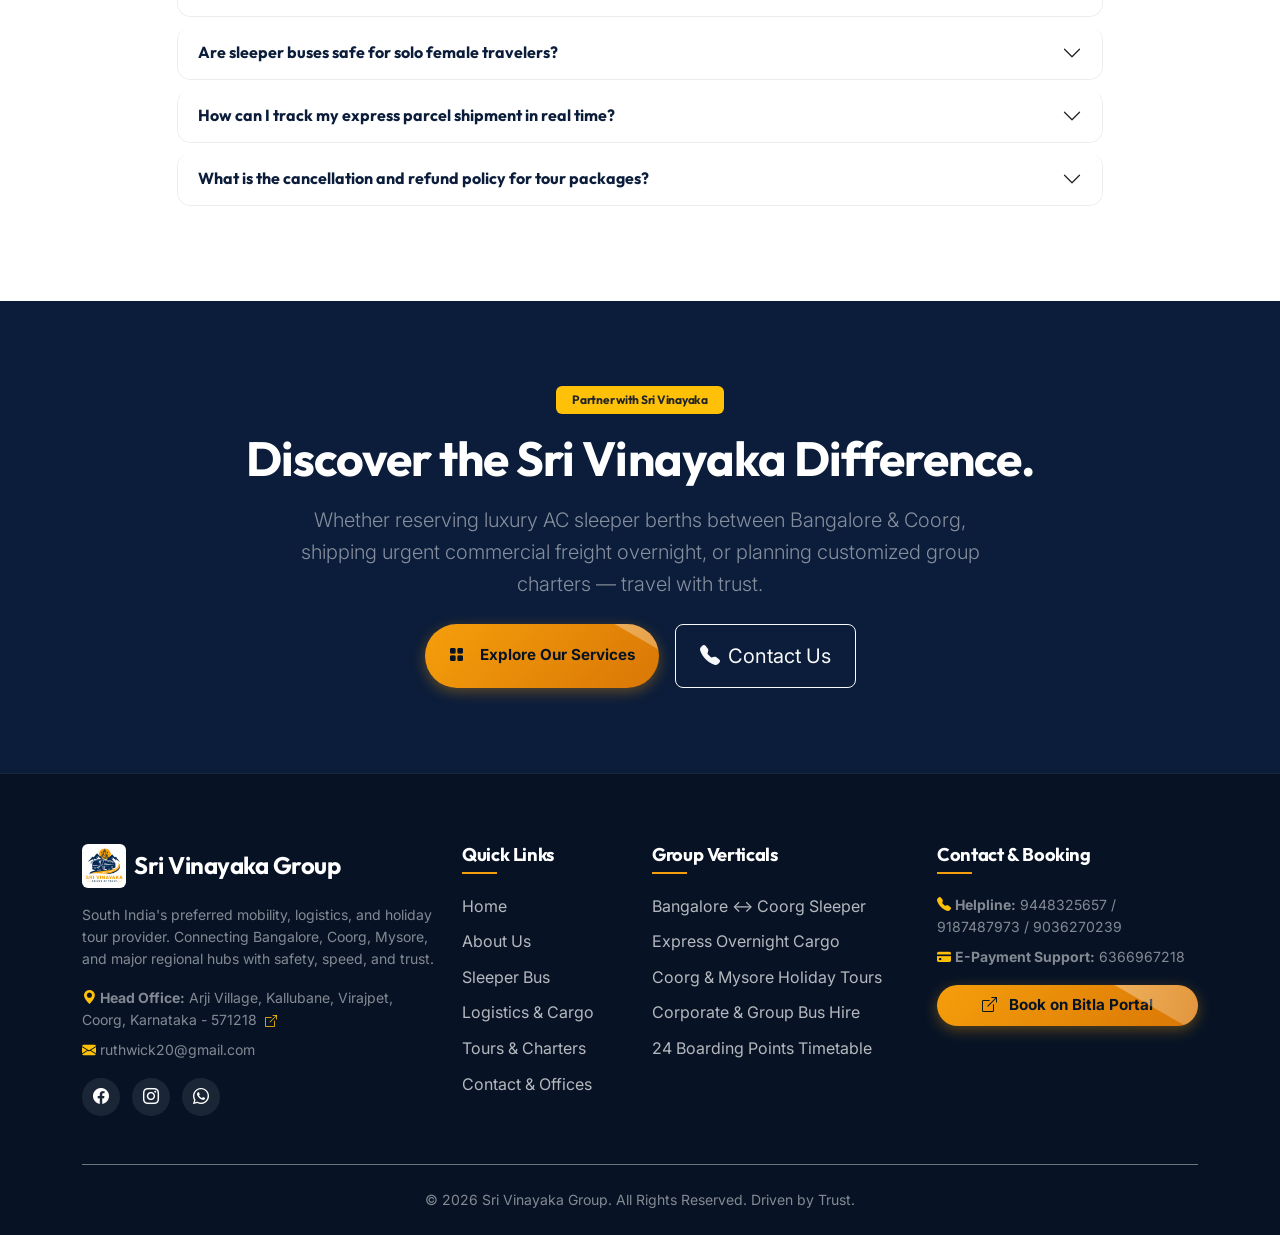
==== commit 33361bdc: "feat: update fleet assets and enhance tour showcase with new party and night lighting videos" ====
--- a/index.html
+++ b/index.html
@@ -289,7 +289,7 @@
           <div class="custom-card h-100 overflow-hidden d-flex flex-column justify-content-between shadow-sm">
             <div>
               <div class="position-relative">
-                <img src="assets/images/travel-tours/sri-vinayaka-holidays-tour-bus-front-view-01.webp" class="w-100" style="height: 220px; object-fit: cover;" alt="Sri Vinayaka Weekend Getaways and Tours">
+                <img src="assets/images/travel-tours/coach-1/sri-vinayaka-holidays-tour-bus-front-view-01.webp" class="w-100" style="height: 220px; object-fit: cover;" alt="Sri Vinayaka Weekend Getaways and Tours">
                 <span class="badge bg-primary text-white position-absolute top-0 end-0 m-3 font-heading fw-bold">Weekend Getaways & Tours</span>
               </div>
               <div class="p-4">
@@ -403,7 +403,7 @@
         <div class="col-6 col-md-3 reveal-on-scroll" data-delay="200">
           <div class="gallery-card">
             <span class="gallery-badge">Tour Fleet</span>
-            <img src="assets/images/travel-tours/sri-vinayaka-holidays-tour-bus-side-angle-02.webp" alt="Sri Vinayaka Tour Coach Profile" loading="lazy">
+            <img src="assets/images/travel-tours/coach-1/sri-vinayaka-holidays-tour-bus-side-angle-02.webp" alt="Sri Vinayaka Tour Coach Profile" loading="lazy">
             <div class="gallery-overlay">
               <div class="gallery-overlay-title">Tour & Charter Bus</div>
               <div class="gallery-overlay-sub">Custom Holiday Packages</div>
@@ -413,7 +413,7 @@
         <div class="col-6 col-md-3 reveal-on-scroll" data-delay="300">
           <div class="gallery-card">
             <span class="gallery-badge" style="border-left-color: #10b981;">Interior</span>
-            <img src="assets/images/travel-tours/interior/sri-vinayaka-tour-bus-sleeper-aisle-gold-curtains-01.webp" alt="Sri Vinayaka Berth Comfort" loading="lazy">
+            <img src="assets/images/travel-tours/coach-1/interior/sri-vinayaka-tour-bus-sleeper-aisle-gold-curtains-01.webp" alt="Sri Vinayaka Berth Comfort" loading="lazy">
             <div class="gallery-overlay">
               <div class="gallery-overlay-title">Gold Satin Curtains</div>
               <div class="gallery-overlay-sub">Extreme Luxury Interiors</div>
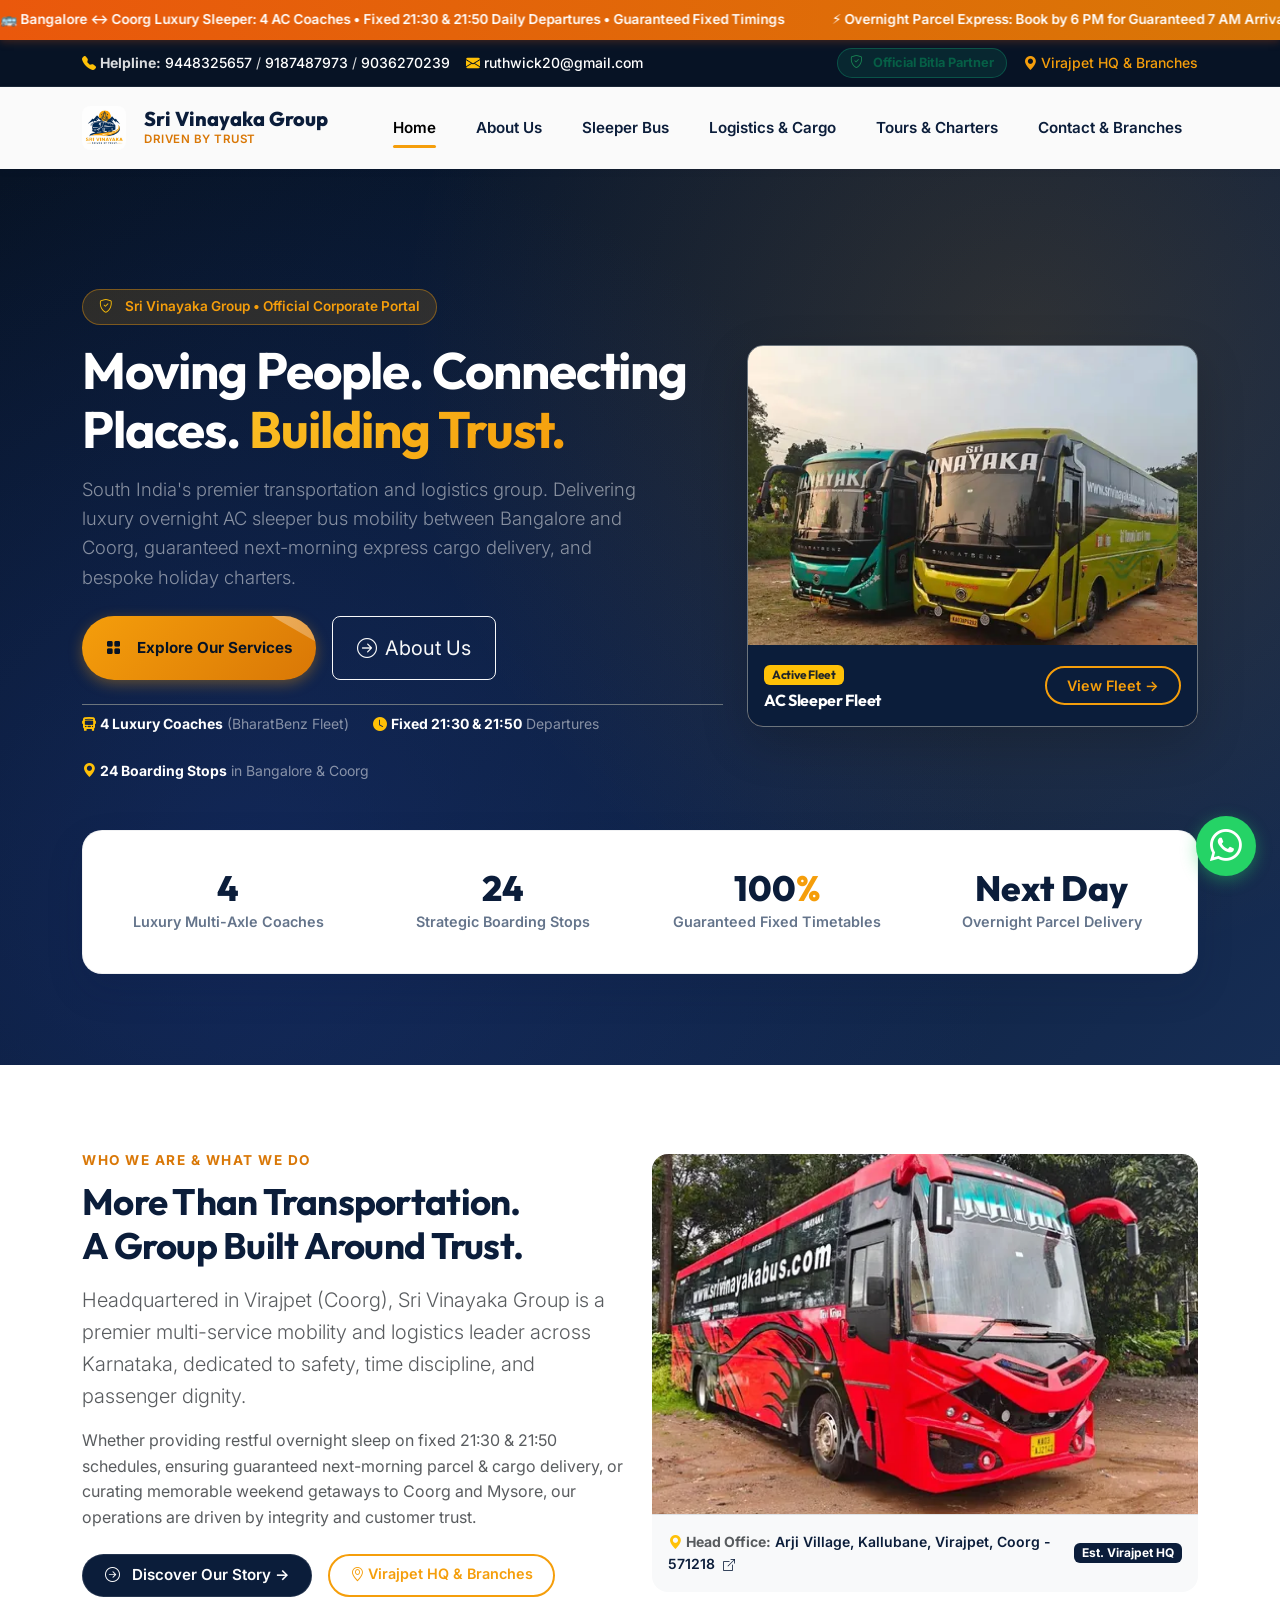
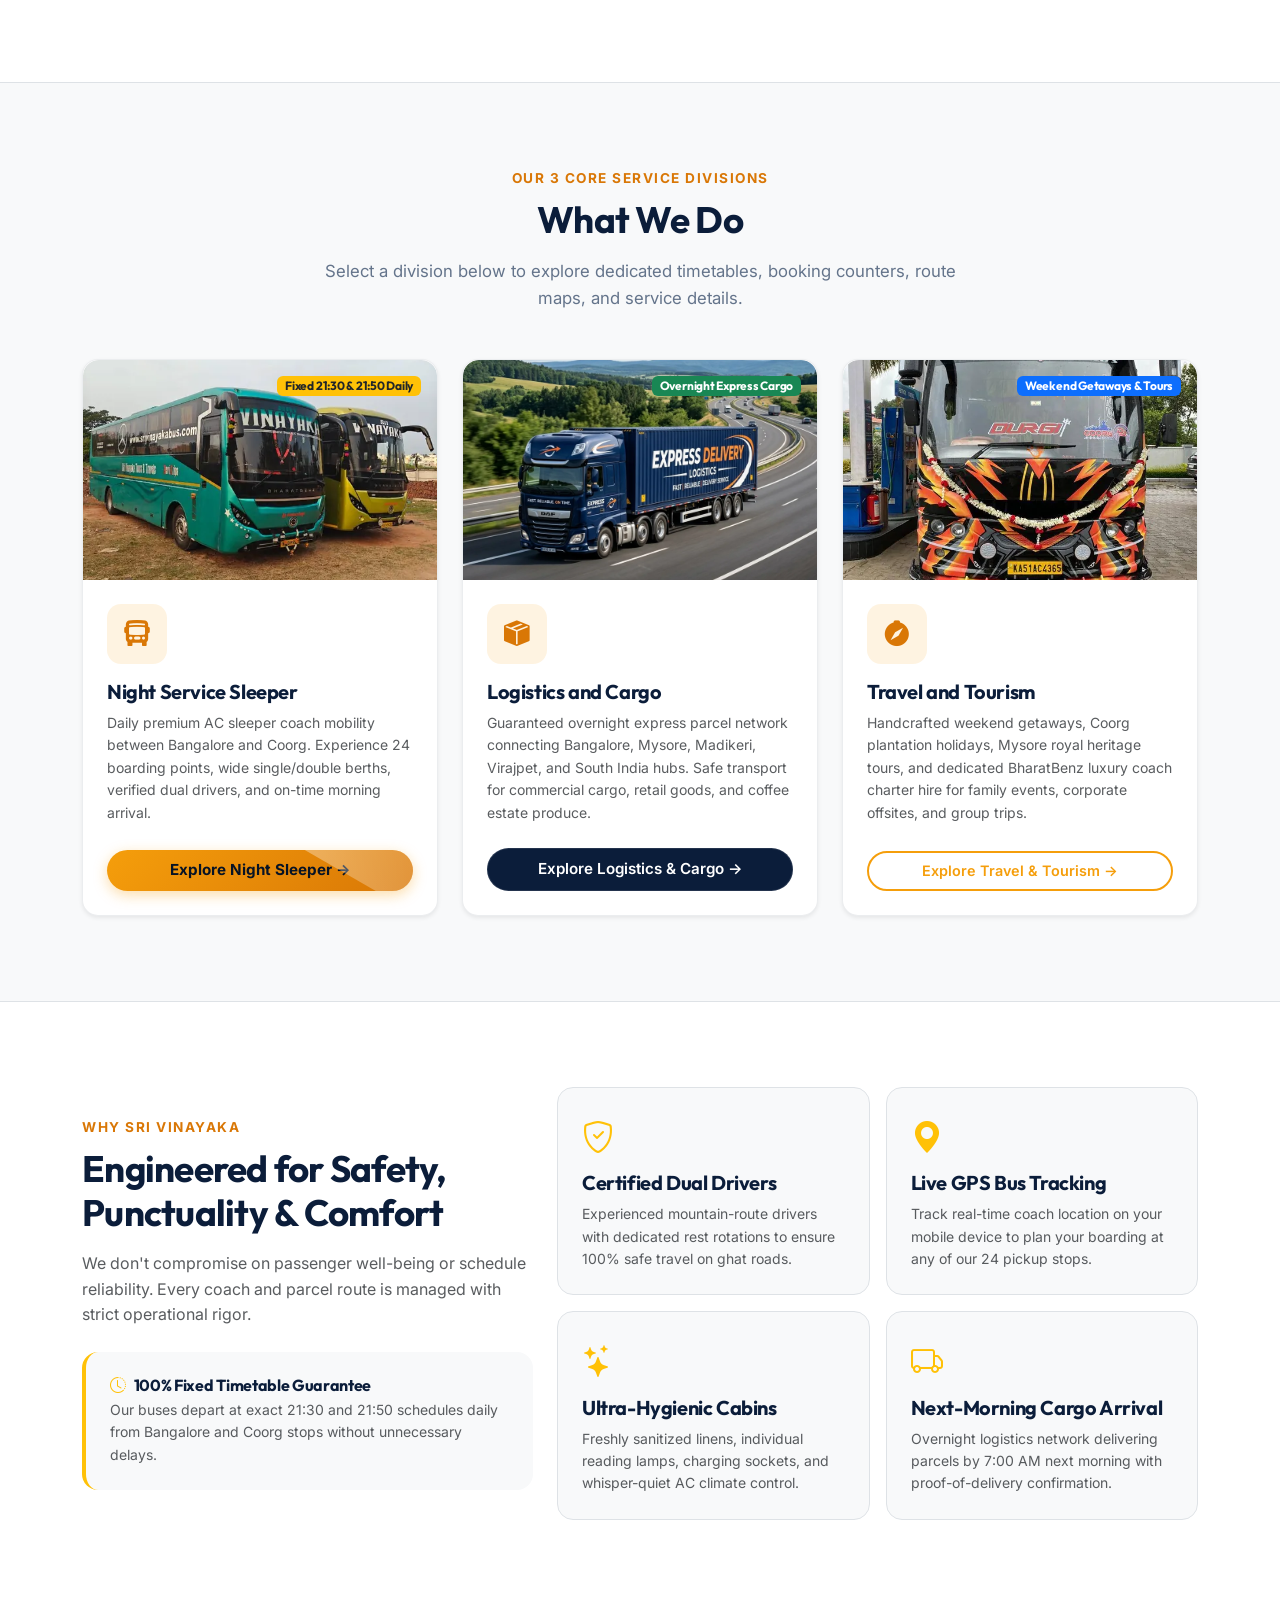
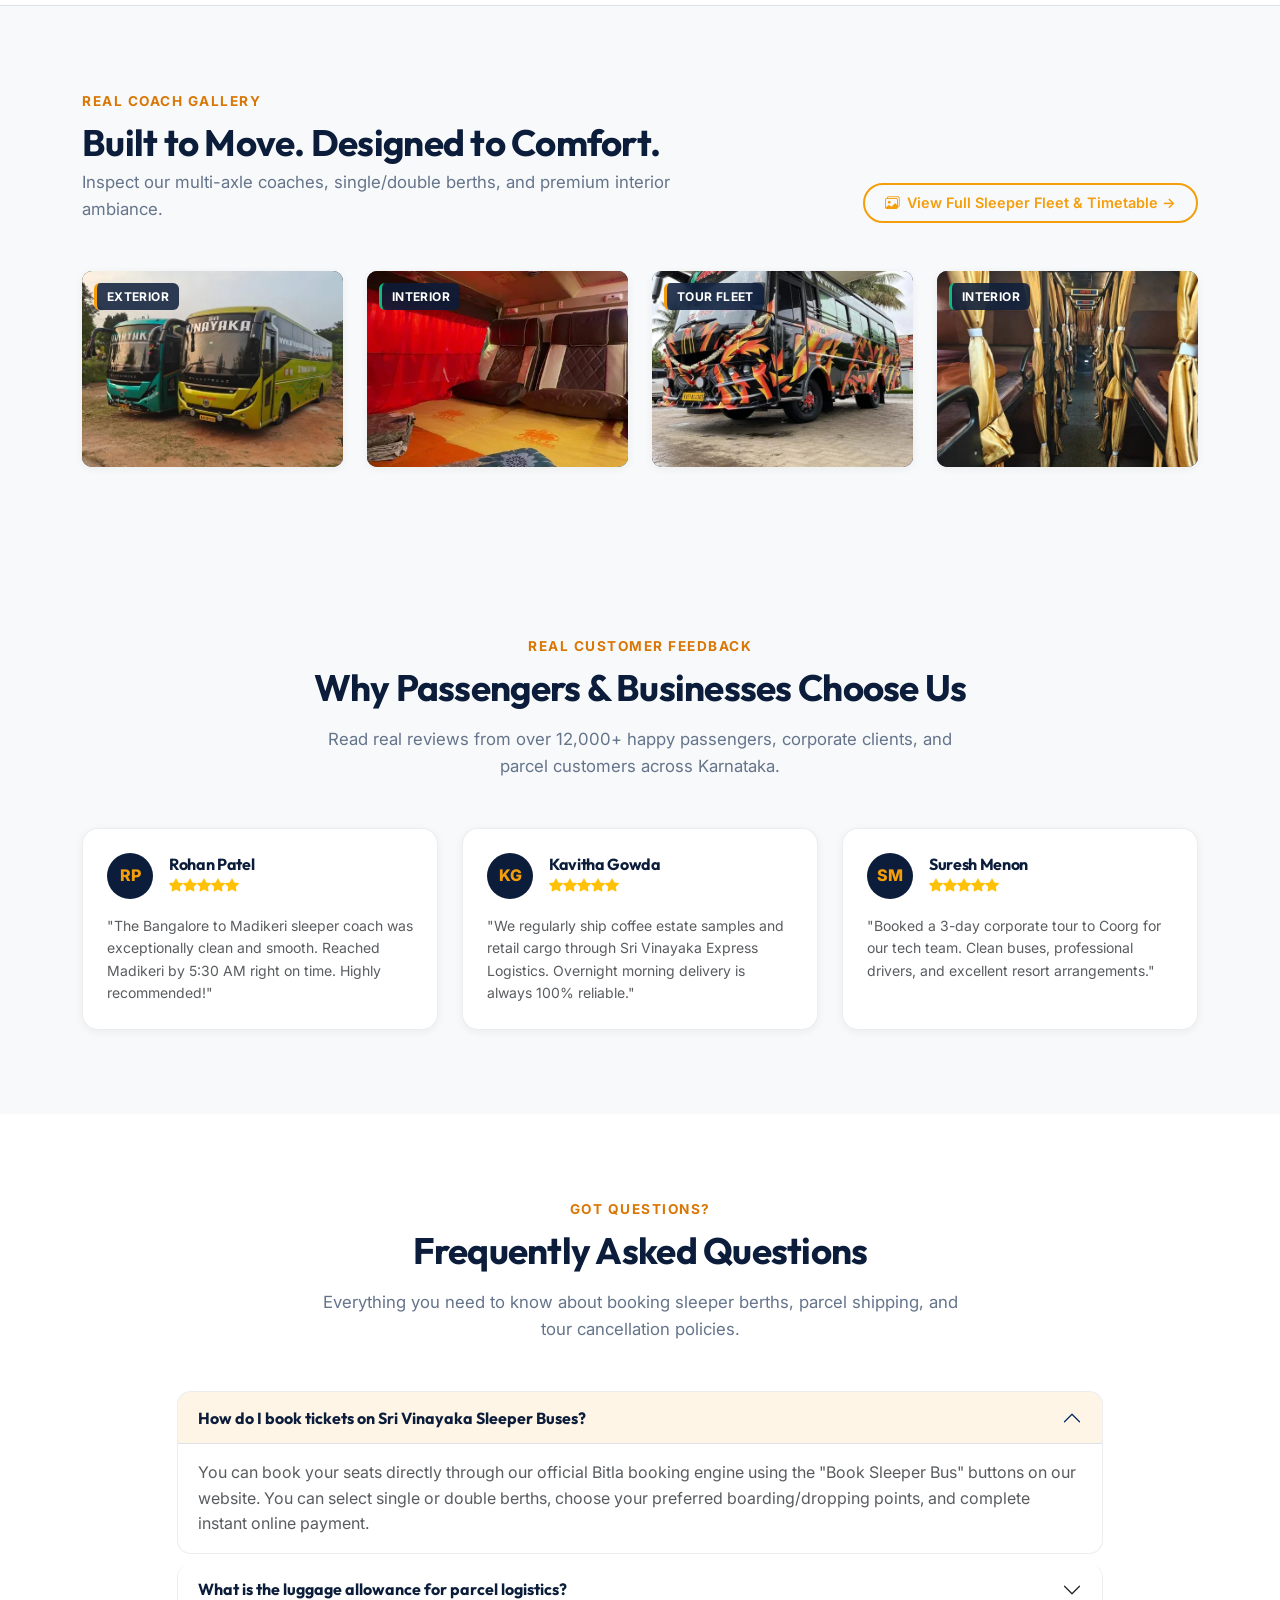
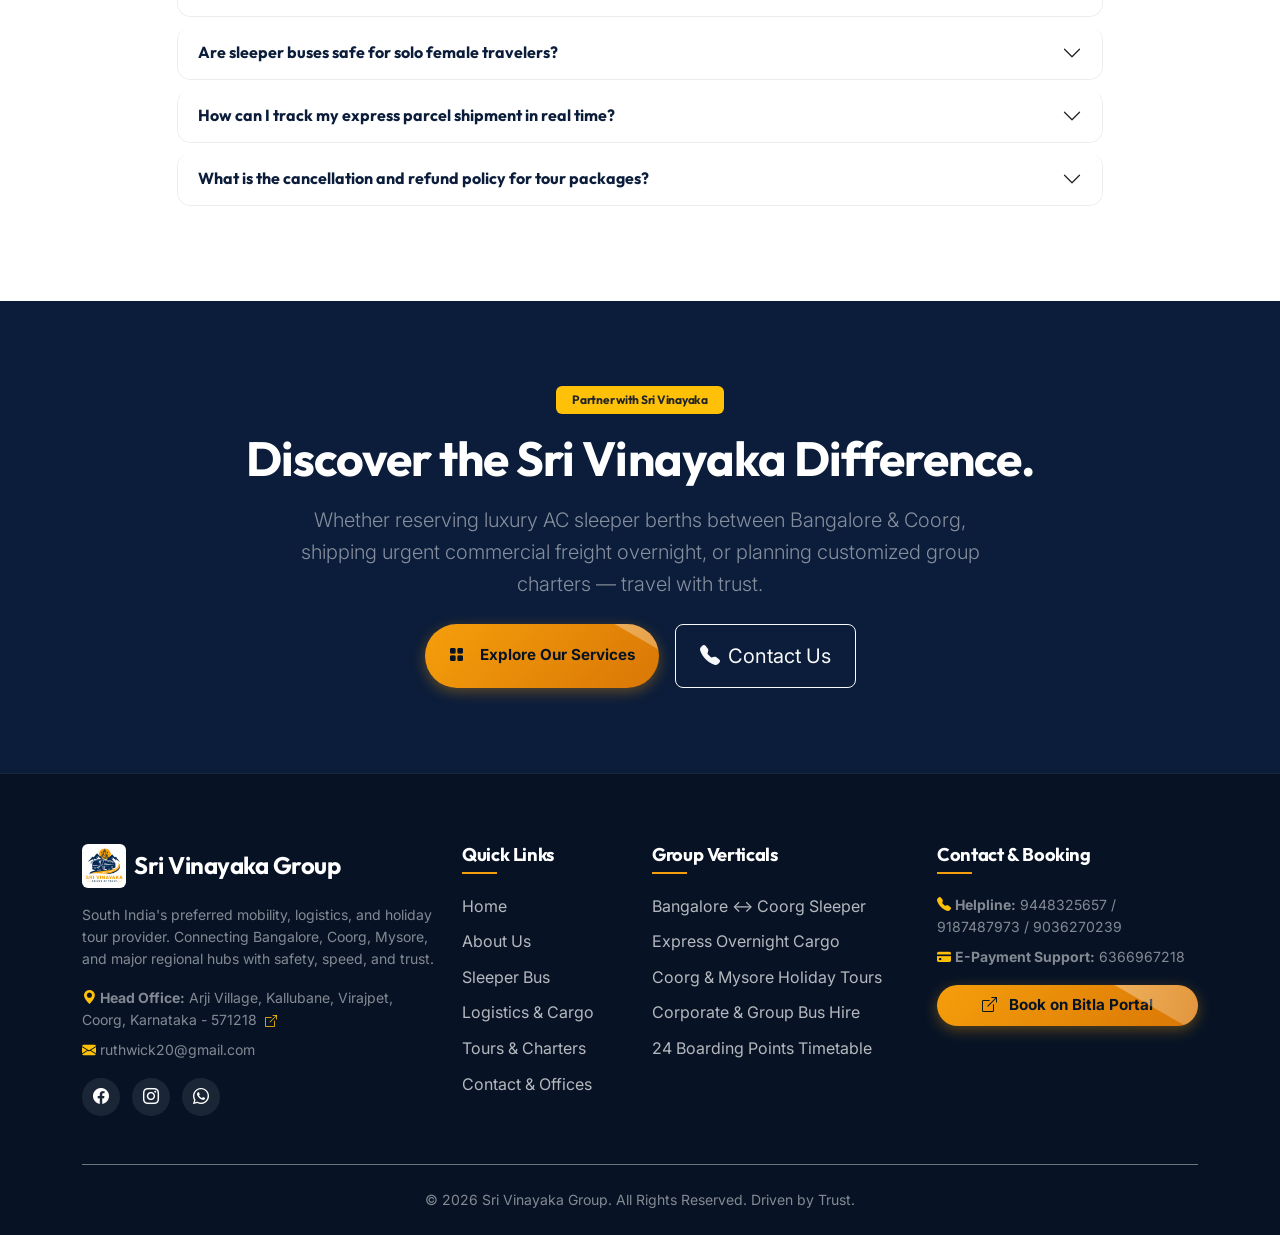
==== commit 00b394db: "feat: update contact information, refine office listings, and expand sleeper services gallery with n" ====
--- a/index.html
+++ b/index.html
@@ -148,7 +148,7 @@
             <div class="hero-image-badge position-absolute bottom-0 start-0 end-0 p-3 bg-navy bg-opacity-90 backdrop-blur d-flex align-items-center justify-content-between">
               <div>
                 <span class="badge bg-warning text-dark font-heading fw-bold">Active Fleet</span>
-                <h6 class="text-white fw-bold mb-0 mt-1">Multi-Axle AC Sleeper Fleet</h6>
+                <h6 class="text-white fw-bold mb-0 mt-1">AC Sleeper Fleet</h6>
               </div>
               <a href="sleeper-services.html" class="btn btn-sm btn-outline-gold">View Fleet &rarr;</a>
             </div>
@@ -413,7 +413,7 @@
         <div class="col-6 col-md-3 reveal-on-scroll" data-delay="300">
           <div class="gallery-card">
             <span class="gallery-badge" style="border-left-color: #10b981;">Interior</span>
-            <img src="assets/images/travel-tours/coach-1/interior/sri-vinayaka-tour-bus-sleeper-aisle-gold-curtains-01.webp" alt="Sri Vinayaka Berth Comfort" loading="lazy">
+            <img src="assets/images/sleeper-bus/coach-2/interior/sri-vinayaka-sleeper-aisle-gold-curtains-01.webp" alt="Sri Vinayaka Berth Comfort" loading="lazy">
             <div class="gallery-overlay">
               <div class="gallery-overlay-title">Gold Satin Curtains</div>
               <div class="gallery-overlay-sub">Extreme Luxury Interiors</div>
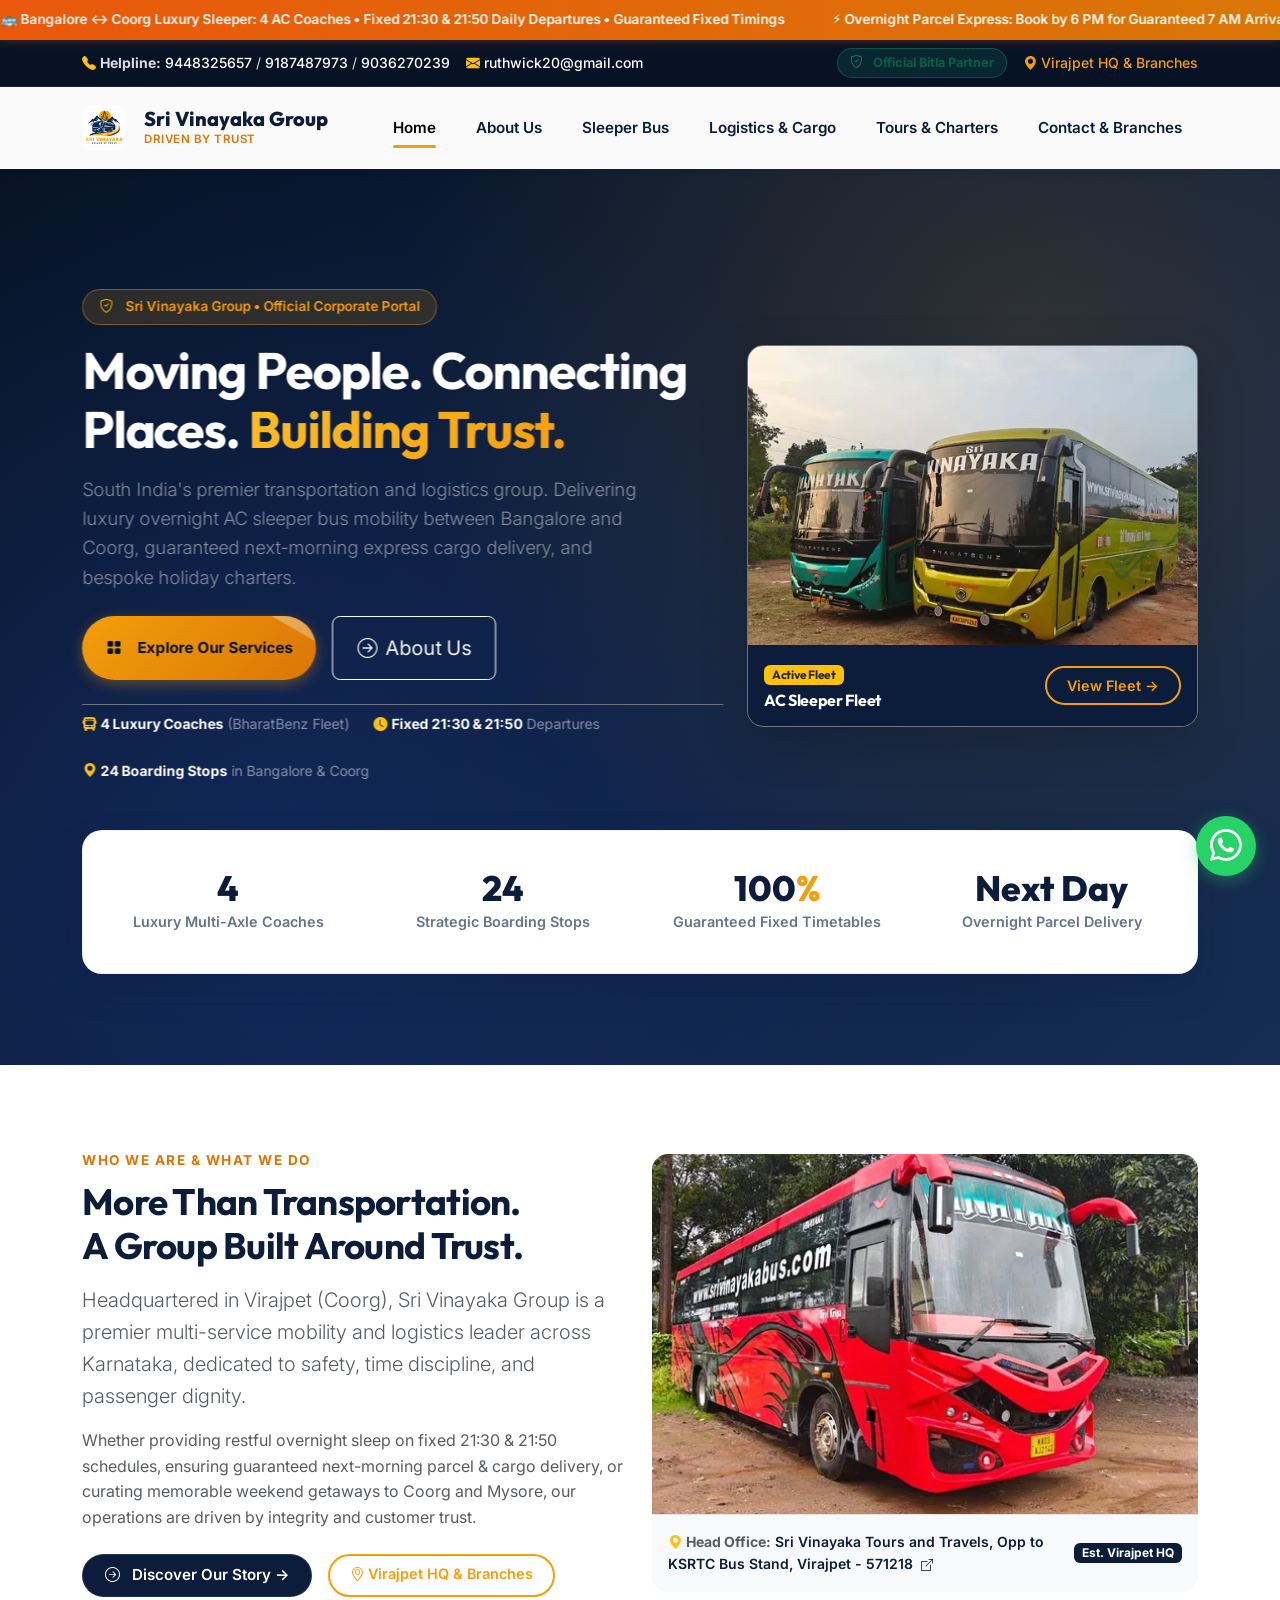
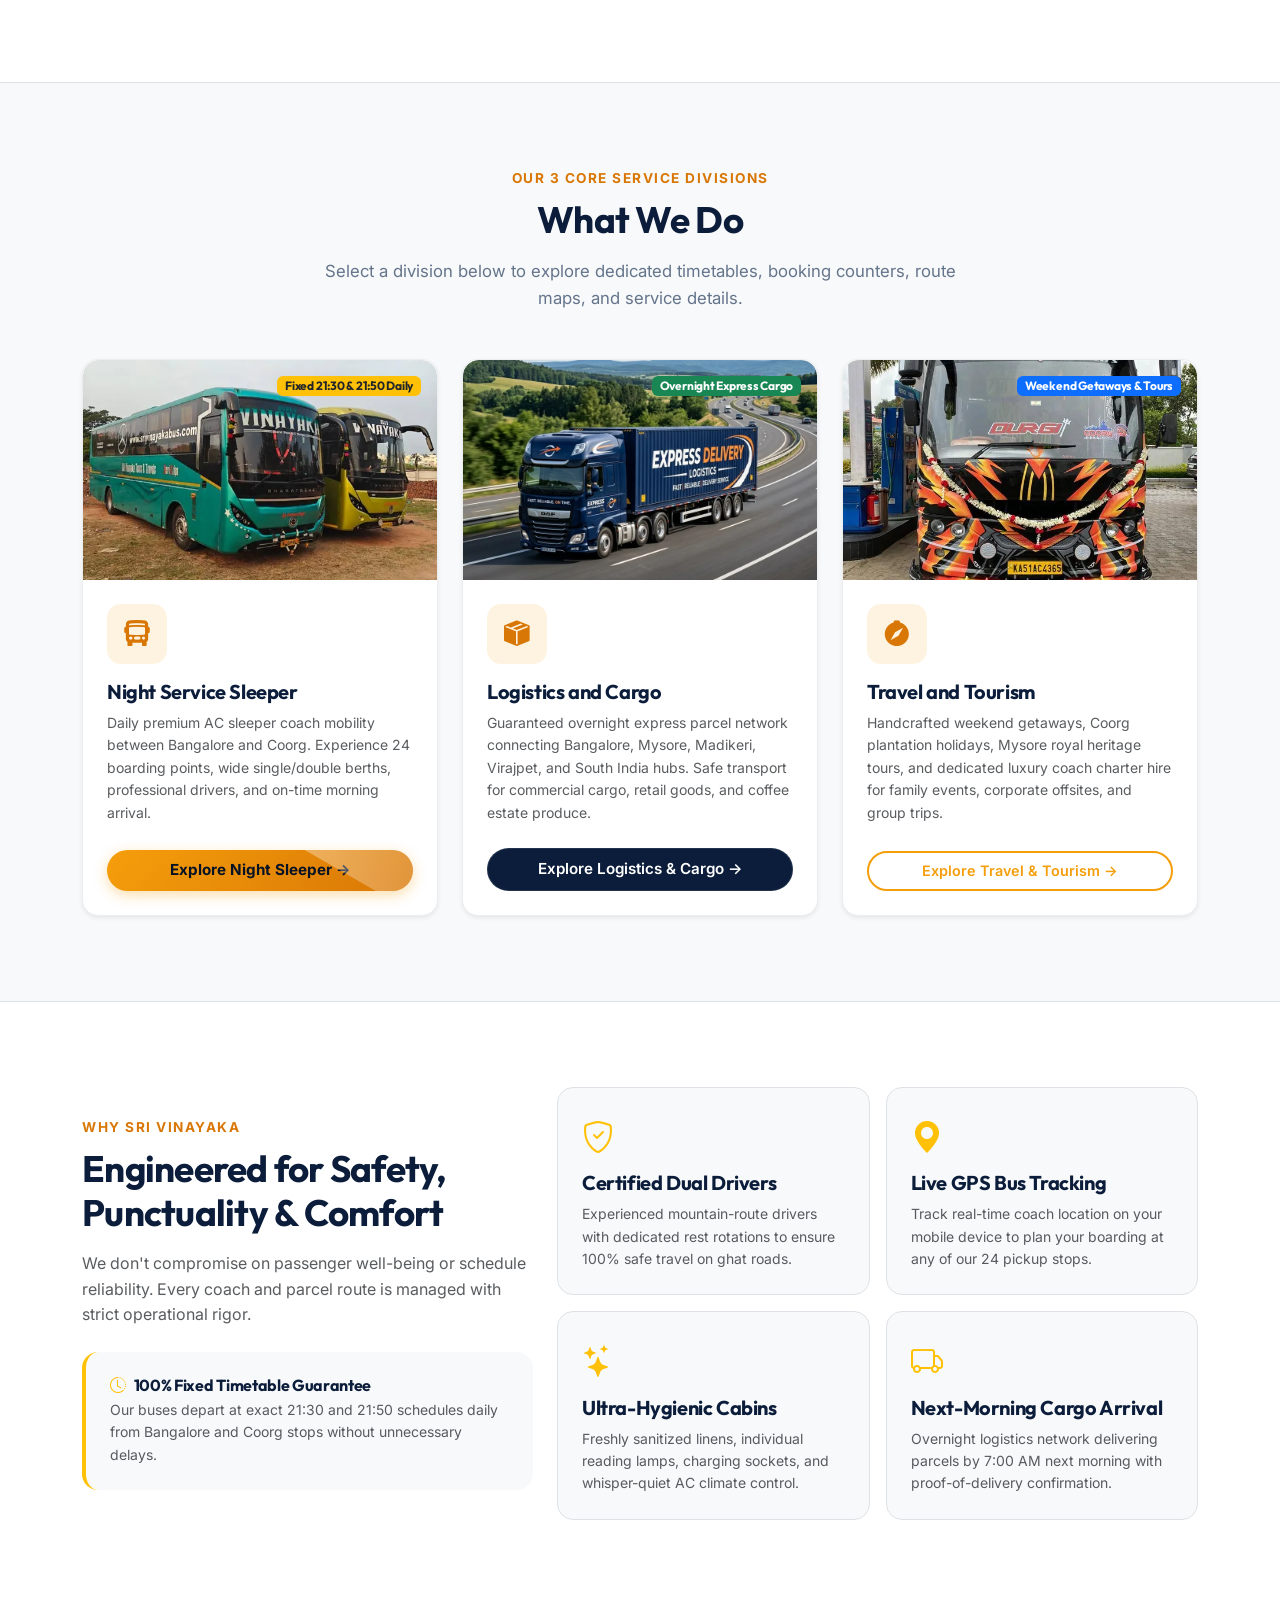
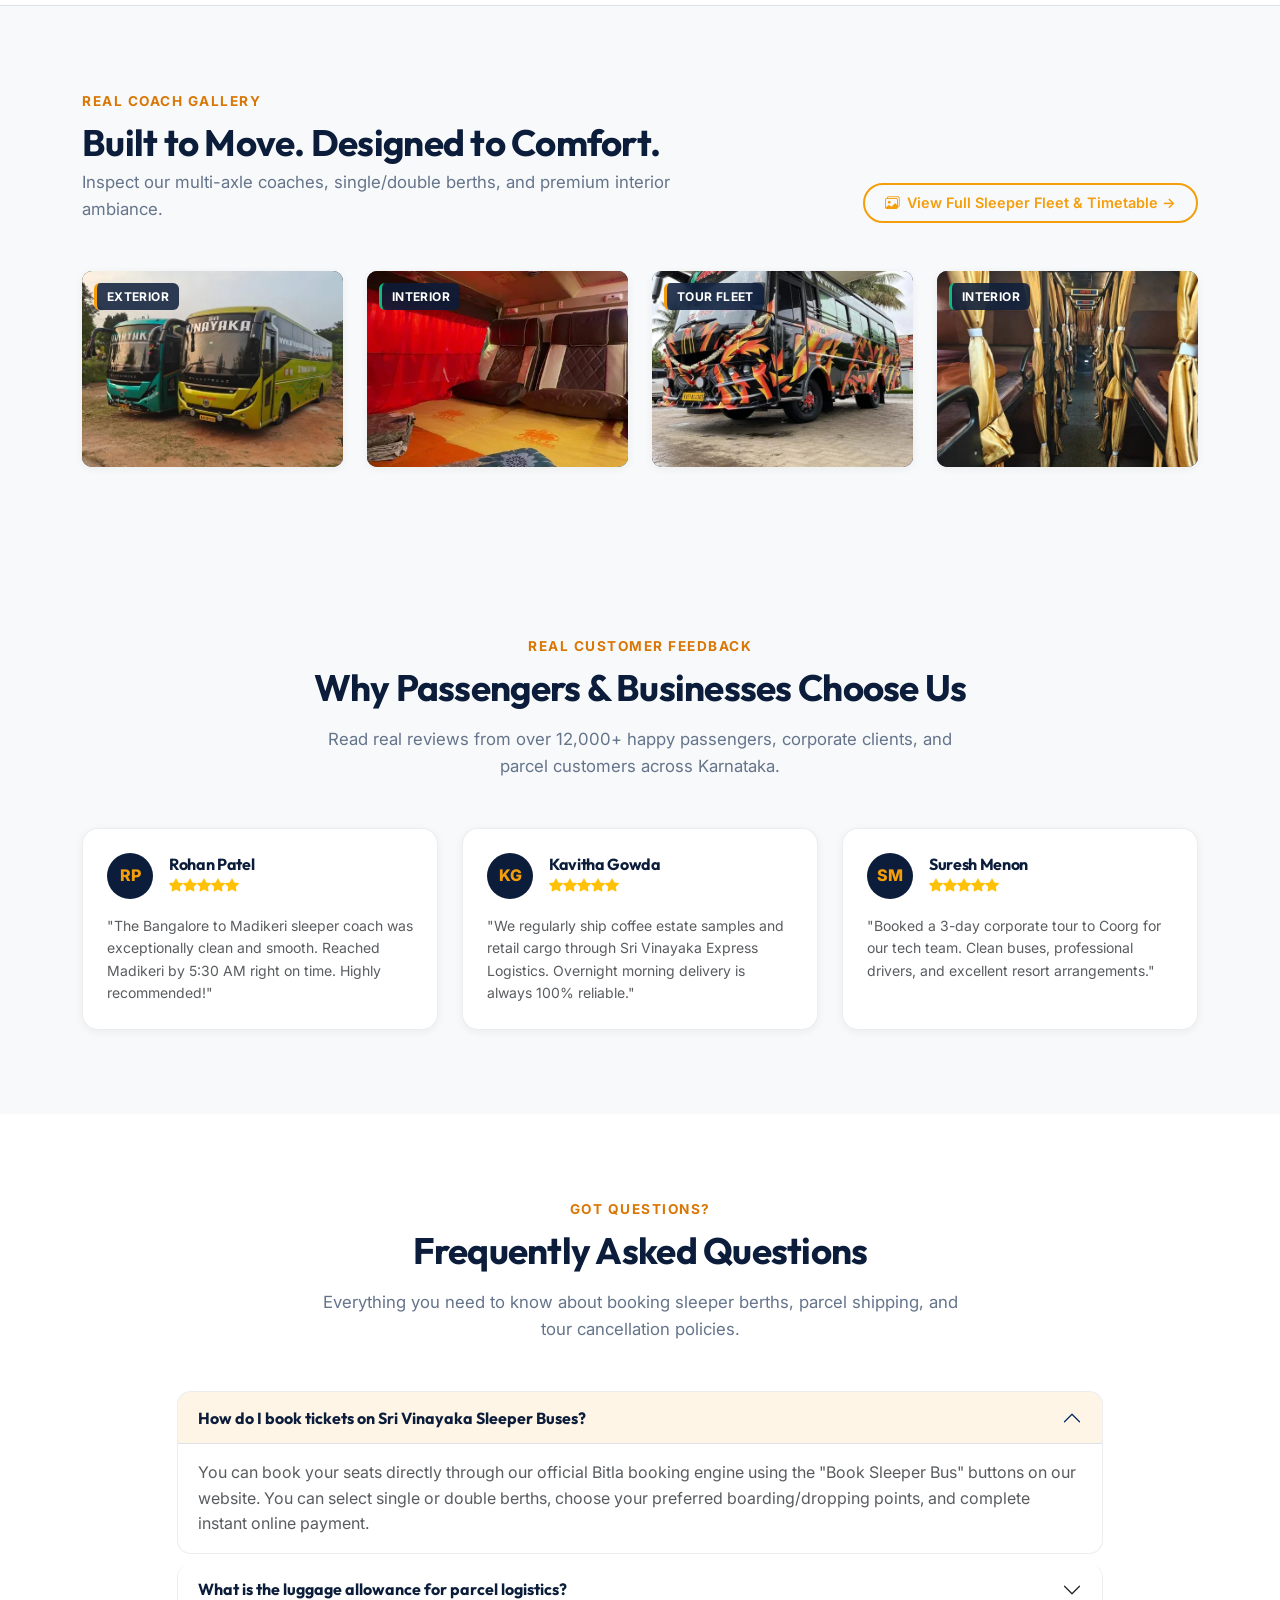
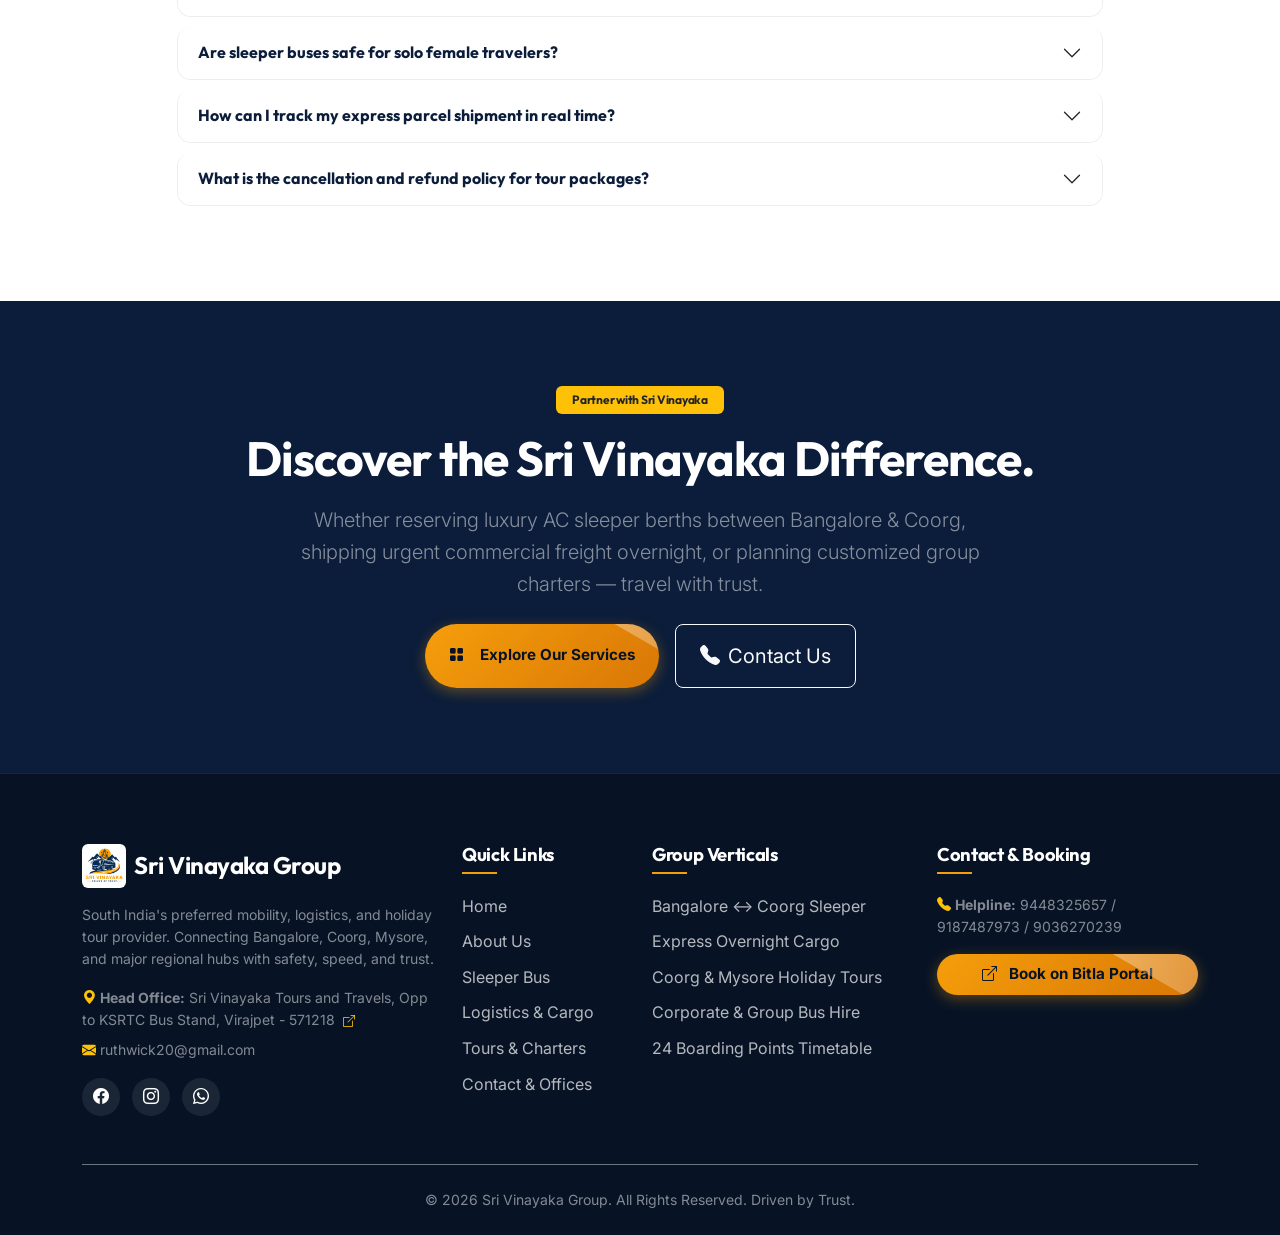
==== commit 072d45f0: "feat: modularize site components with new JS utilities and update contact information" ====
--- a/index.html
+++ b/index.html
@@ -61,7 +61,7 @@
         "priceRange": "$$",
         "address": {
           "@type": "PostalAddress",
-          "streetAddress": "Arji Village, Kallubane",
+          "streetAddress": "Opp to KSRTC Bus Stand",
           "addressLocality": "Virajpet",
           "addressRegion": "Karnataka",
           "postalCode": "571218",
@@ -216,7 +216,7 @@
             <img src="assets/images/sleeper-bus/coach-3/sri-vinayaka-red-ac-sleeper-bus-front-angle.webp" alt="Sri Vinayaka Red 2+1 Luxury Coach" class="img-fluid w-100" style="height: 360px; object-fit: cover;">
             <div class="p-3 bg-light border-top d-flex align-items-center justify-content-between">
               <div class="small text-muted">
-                <i class="bi bi-geo-alt-fill text-warning me-1"></i><strong>Head Office:</strong> <a href="https://maps.app.goo.gl/wQY96wuksRgB2jsd8?g_st=ic" target="_blank" rel="noopener" class="text-navy text-decoration-none fw-semibold">Arji Village, Kallubane, Virajpet, Coorg - 571218 <i class="bi bi-box-arrow-up-right small ms-1"></i></a>
+                <i class="bi bi-geo-alt-fill text-warning me-1"></i><strong>Head Office:</strong> <a href="https://maps.app.goo.gl/wQY96wuksRgB2jsd8?g_st=ic" target="_blank" rel="noopener" class="text-navy text-decoration-none fw-semibold">Sri Vinayaka Tours and Travels, Opp to KSRTC Bus Stand, Virajpet - 571218 <i class="bi bi-box-arrow-up-right small ms-1"></i></a>
               </div>
               <span class="badge bg-navy text-white px-2 py-1">Est. Virajpet HQ</span>
             </div>
@@ -248,7 +248,7 @@
                 <div class="card-icon-wrapper mb-3"><i class="bi bi-bus-front-fill"></i></div>
                 <h4 class="h5 fw-bold text-navy mb-2">Night Service Sleeper</h4>
                 <p class="text-muted small mb-0">
-                  Daily premium AC sleeper coach mobility between Bangalore and Coorg. Experience 24 boarding points, wide single/double berths, verified dual drivers, and on-time morning arrival.
+                  Daily premium AC sleeper coach mobility between Bangalore and Coorg. Experience 24 boarding points, wide single/double berths, professional drivers, and on-time morning arrival.
                 </p>
               </div>
             </div>
@@ -296,7 +296,7 @@
                 <div class="card-icon-wrapper mb-3"><i class="bi bi-compass-fill"></i></div>
                 <h4 class="h5 fw-bold text-navy mb-2">Travel and Tourism</h4>
                 <p class="text-muted small mb-0">
-                  Handcrafted weekend getaways, Coorg plantation holidays, Mysore royal heritage tours, and dedicated BharatBenz luxury coach charter hire for family events, corporate offsites, and group trips.
+                  Handcrafted weekend getaways, Coorg plantation holidays, Mysore royal heritage tours, and dedicated luxury coach charter hire for family events, corporate offsites, and group trips.
                 </p>
               </div>
             </div>
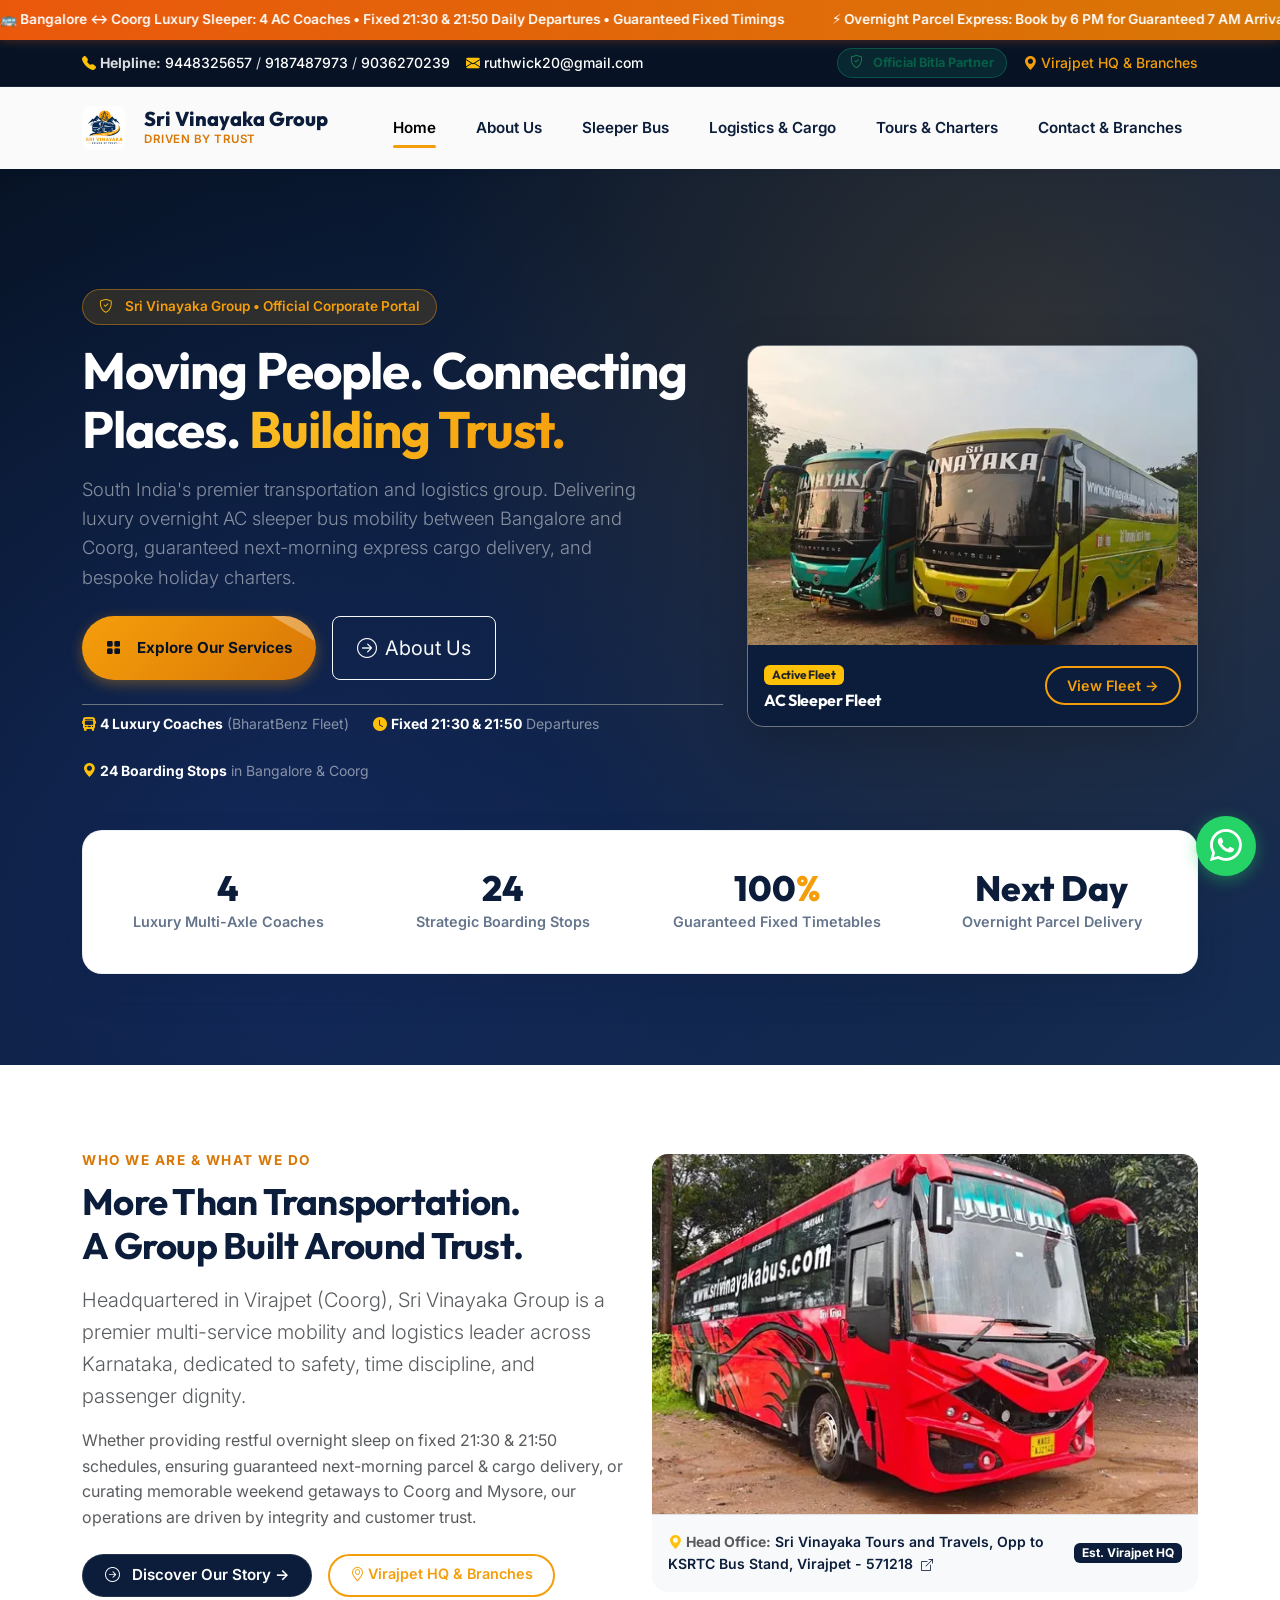
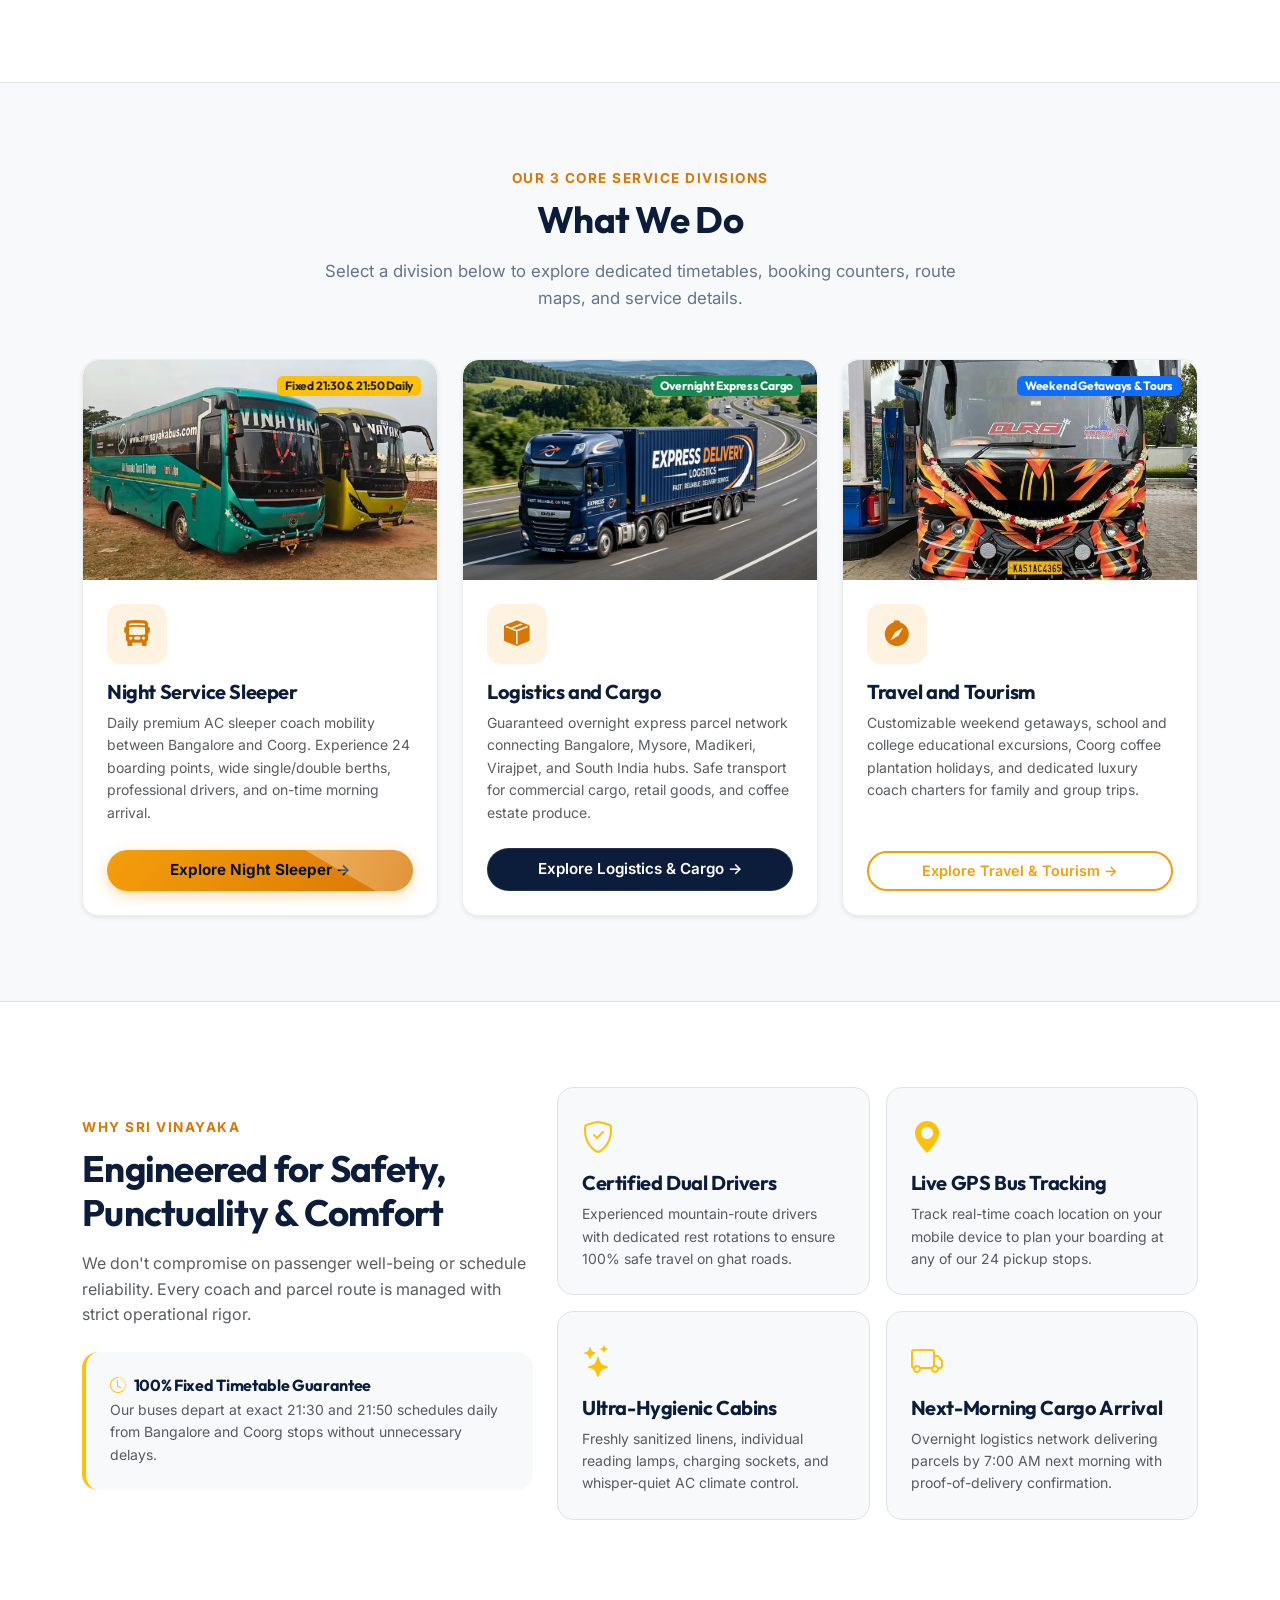
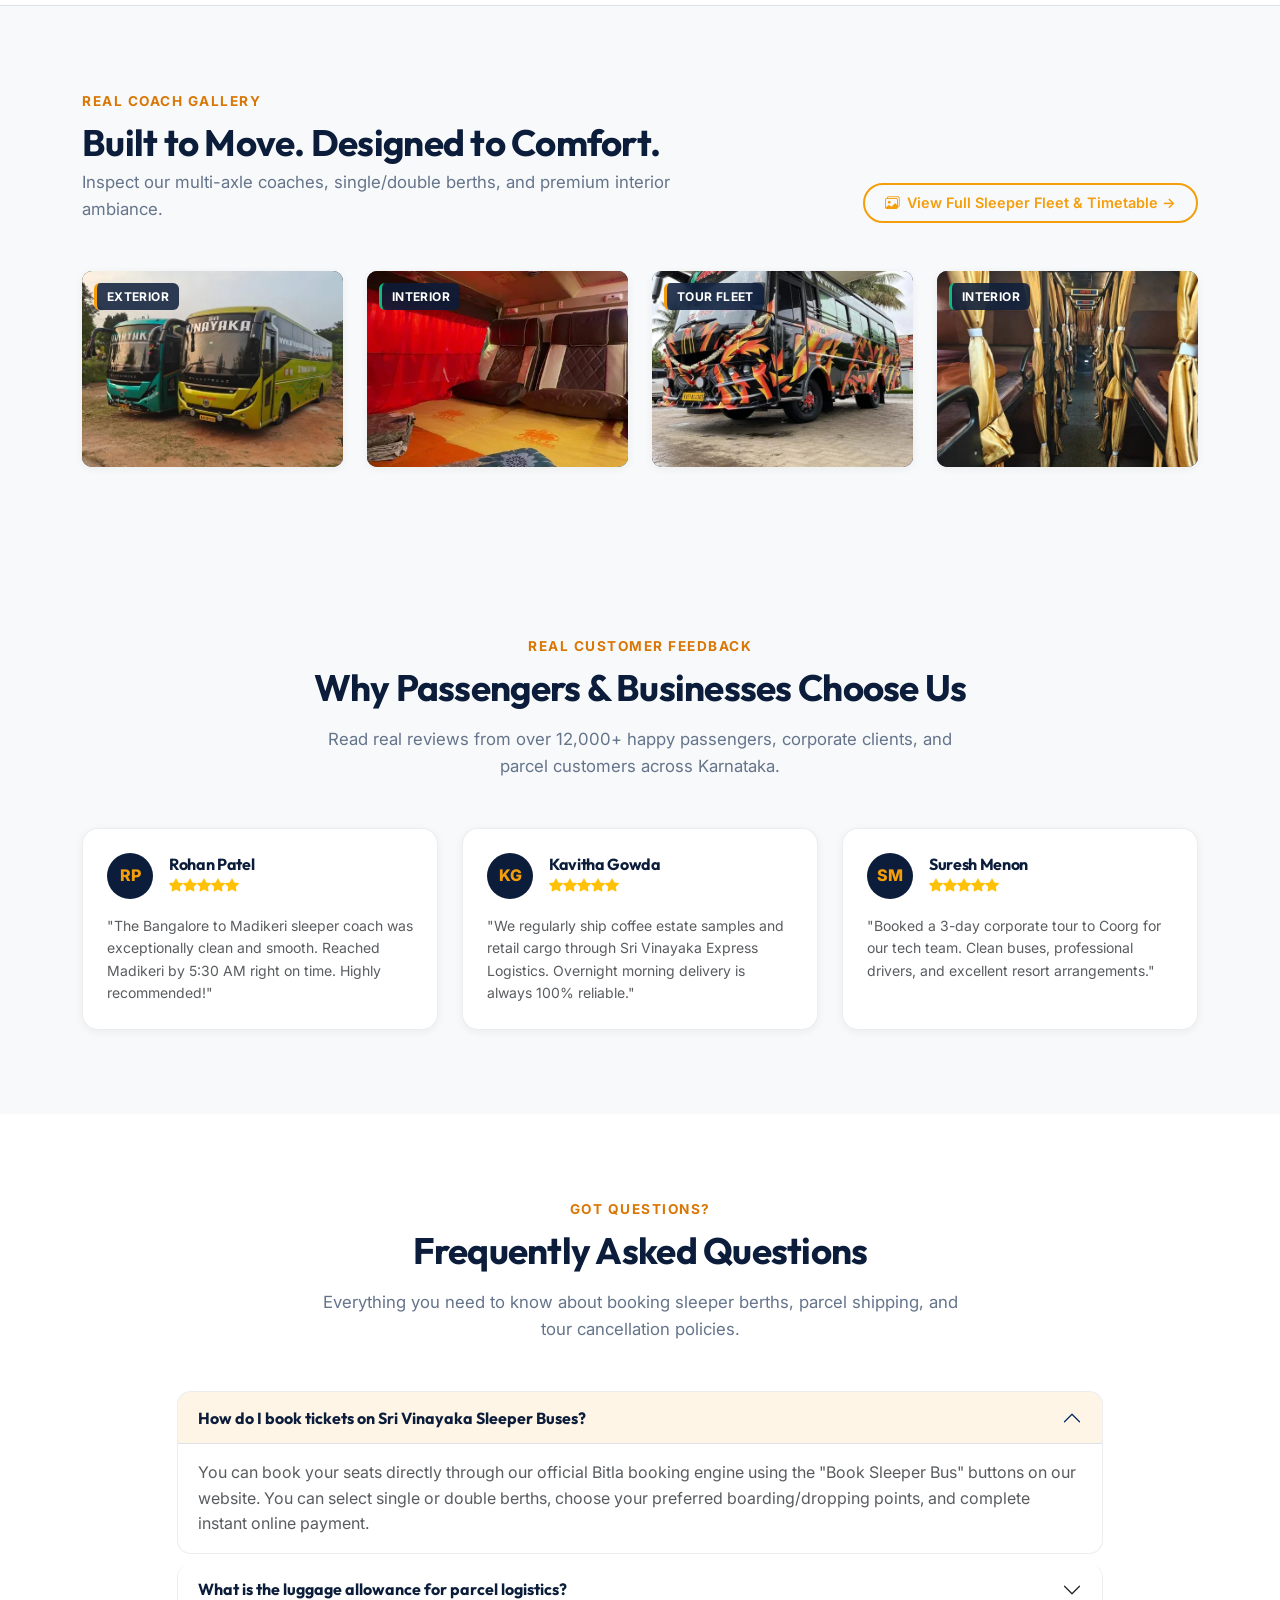
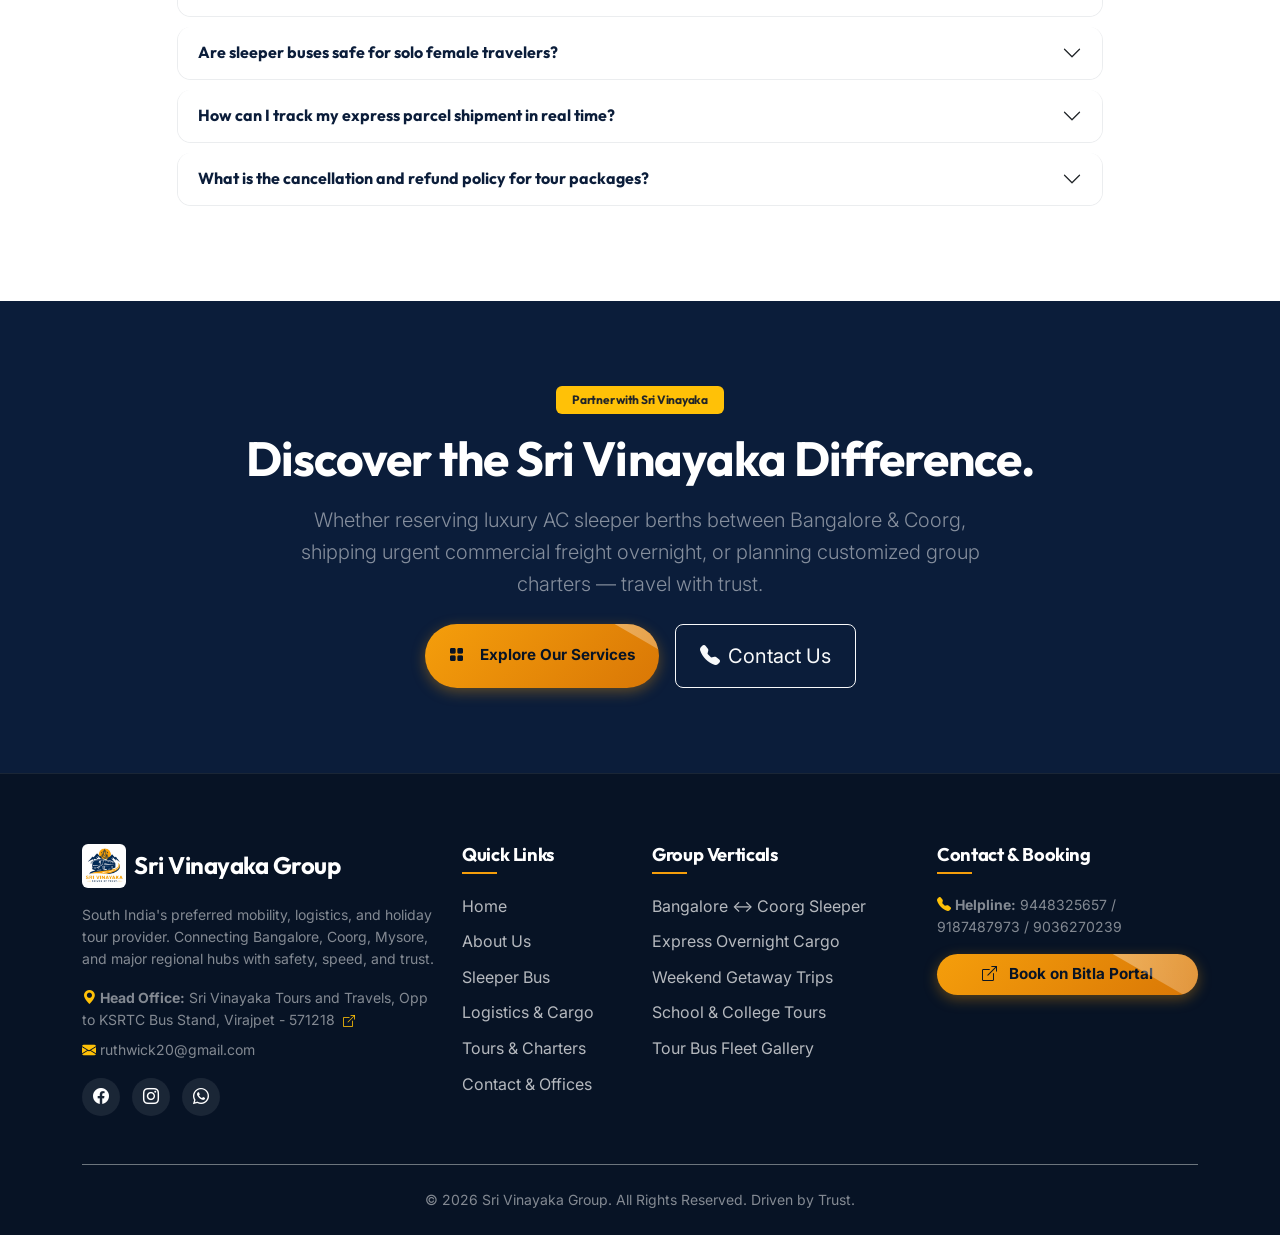
==== commit 32a1d007: "feat: implement reusable navbar and footer components using custom elements and script-based injecti" ====
--- a/index.html
+++ b/index.html
@@ -296,7 +296,7 @@
                 <div class="card-icon-wrapper mb-3"><i class="bi bi-compass-fill"></i></div>
                 <h4 class="h5 fw-bold text-navy mb-2">Travel and Tourism</h4>
                 <p class="text-muted small mb-0">
-                  Handcrafted weekend getaways, Coorg plantation holidays, Mysore royal heritage tours, and dedicated luxury coach charter hire for family events, corporate offsites, and group trips.
+                  Customizable weekend getaways, school and college educational excursions, Coorg coffee plantation holidays, and dedicated luxury coach charters for family and group trips.
                 </p>
               </div>
             </div>
--- a/assets/css/style.css
+++ b/assets/css/style.css
@@ -1656,6 +1656,82 @@
   background: #ffffff;
 }
 
+/* Trip Photo Card (matching Video Player Container aspect ratio & luxury styling) */
+.trip-photo-card {
+  position: relative;
+  background: #071325;
+  border-radius: 20px 20px 0 0;
+  overflow: hidden;
+  aspect-ratio: 9 / 16;
+  min-height: 480px;
+  max-height: 580px;
+  width: 100%;
+  cursor: pointer;
+}
+
+@media (max-width: 767px) {
+  .trip-photo-card {
+    min-height: 400px;
+  }
+}
+
+.trip-photo-card img {
+  width: 100%;
+  height: 100%;
+  object-fit: cover;
+  object-position: center top;
+  display: block;
+  transition: transform 0.6s cubic-bezier(0.16, 1, 0.3, 1);
+}
+
+.video-testimonial-card:hover .trip-photo-card img {
+  transform: scale(1.06);
+}
+
+.trip-photo-card .photo-zoom-hint {
+  position: absolute;
+  bottom: 16px;
+  right: 16px;
+  background: rgba(11, 29, 58, 0.85);
+  backdrop-filter: blur(8px);
+  color: #ffffff;
+  font-size: 0.8rem;
+  font-weight: 600;
+  padding: 6px 14px;
+  border-radius: 50px;
+  border: 1px solid rgba(255, 255, 255, 0.2);
+  z-index: 2;
+  transition: all 0.3s ease;
+  pointer-events: none;
+}
+
+.video-testimonial-card:hover .trip-photo-card .photo-zoom-hint {
+  background: var(--gold-main);
+  color: var(--navy-main);
+  border-color: var(--gold-main);
+}
+
+.tour-feature-pill {
+  background: #ffffff;
+  color: var(--navy-main);
+  border: 1px solid rgba(11, 29, 58, 0.12);
+  padding: 8px 18px;
+  border-radius: 50px;
+  font-size: 0.88rem;
+  font-weight: 600;
+  display: inline-flex;
+  align-items: center;
+  gap: 8px;
+  box-shadow: 0 2px 6px rgba(11, 29, 58, 0.04);
+  transition: all 0.25s ease;
+}
+
+.tour-feature-pill:hover {
+  border-color: var(--gold-main);
+  transform: translateY(-2px);
+  box-shadow: 0 6px 14px rgba(11, 29, 58, 0.08);
+}
+
 /* Lightbox Modal */
 #galleryLightboxModal .modal-content {
   background: rgba(7, 19, 37, 0.95);
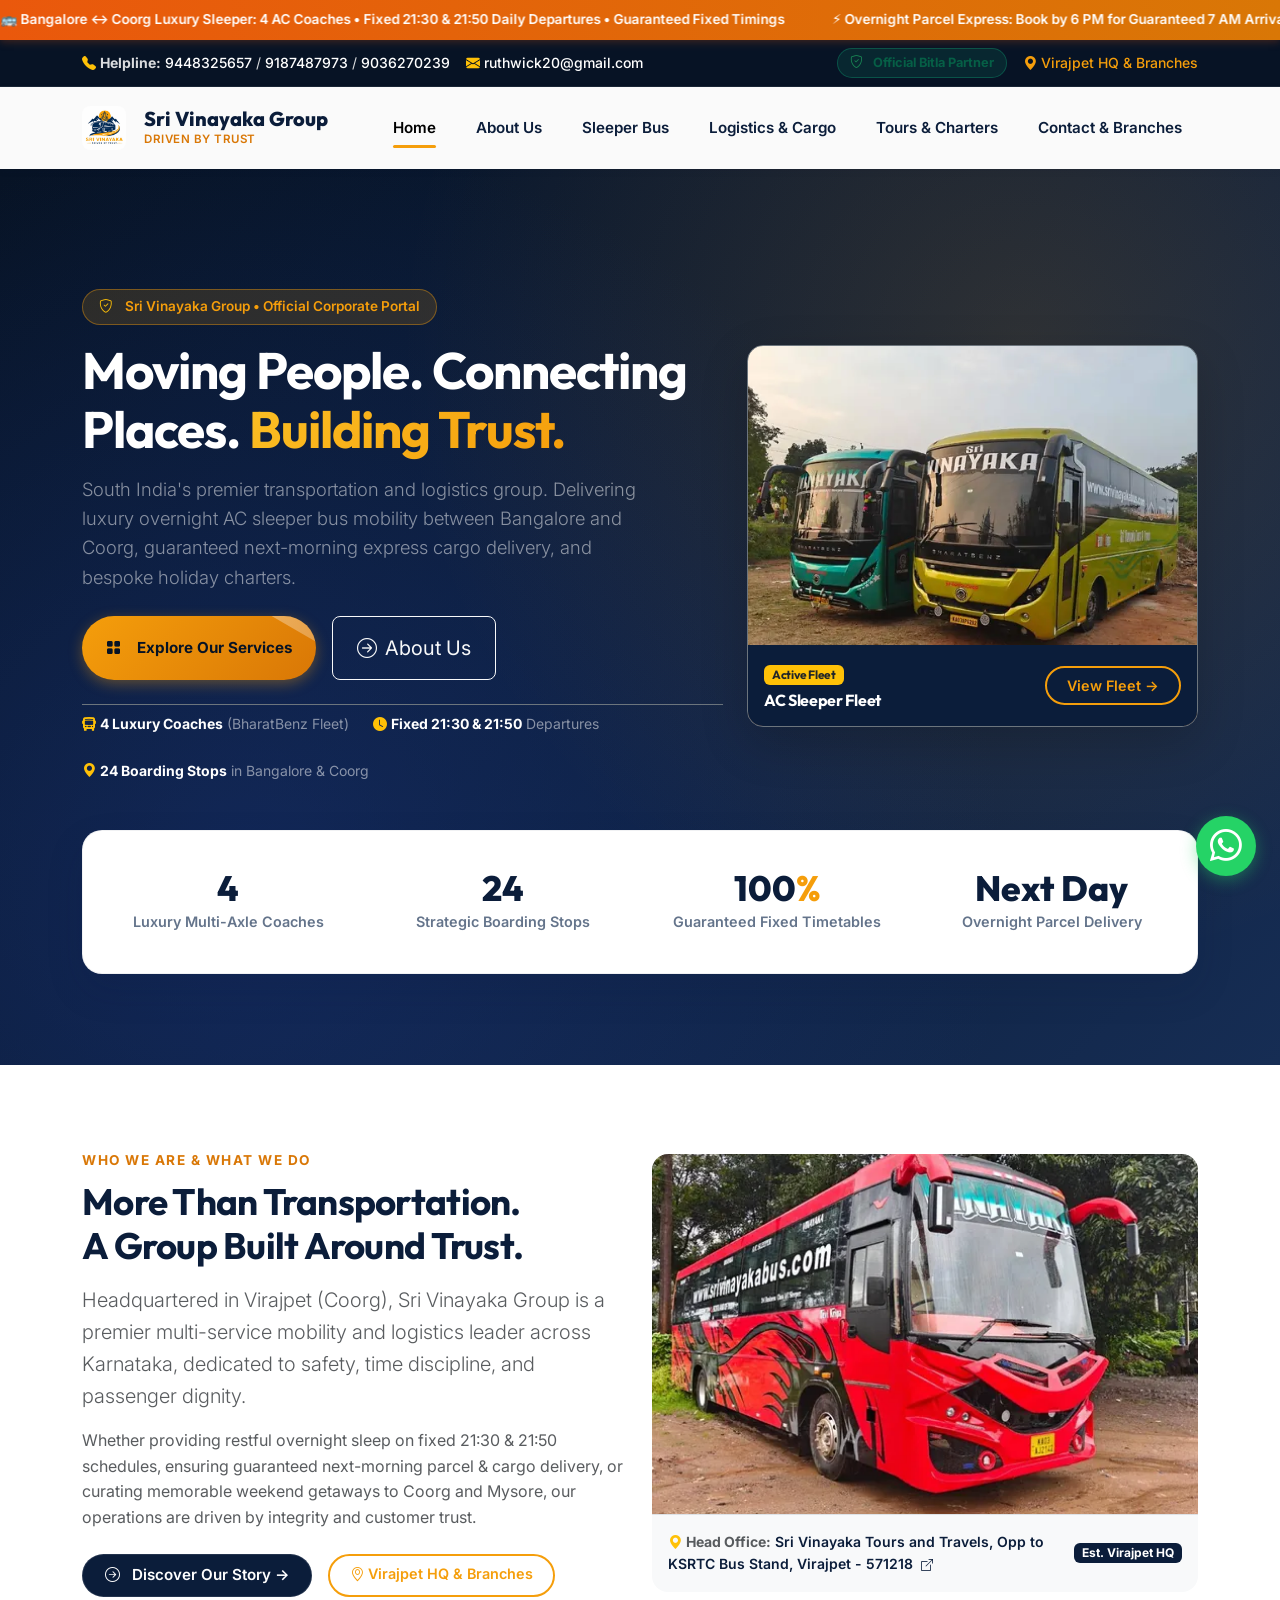
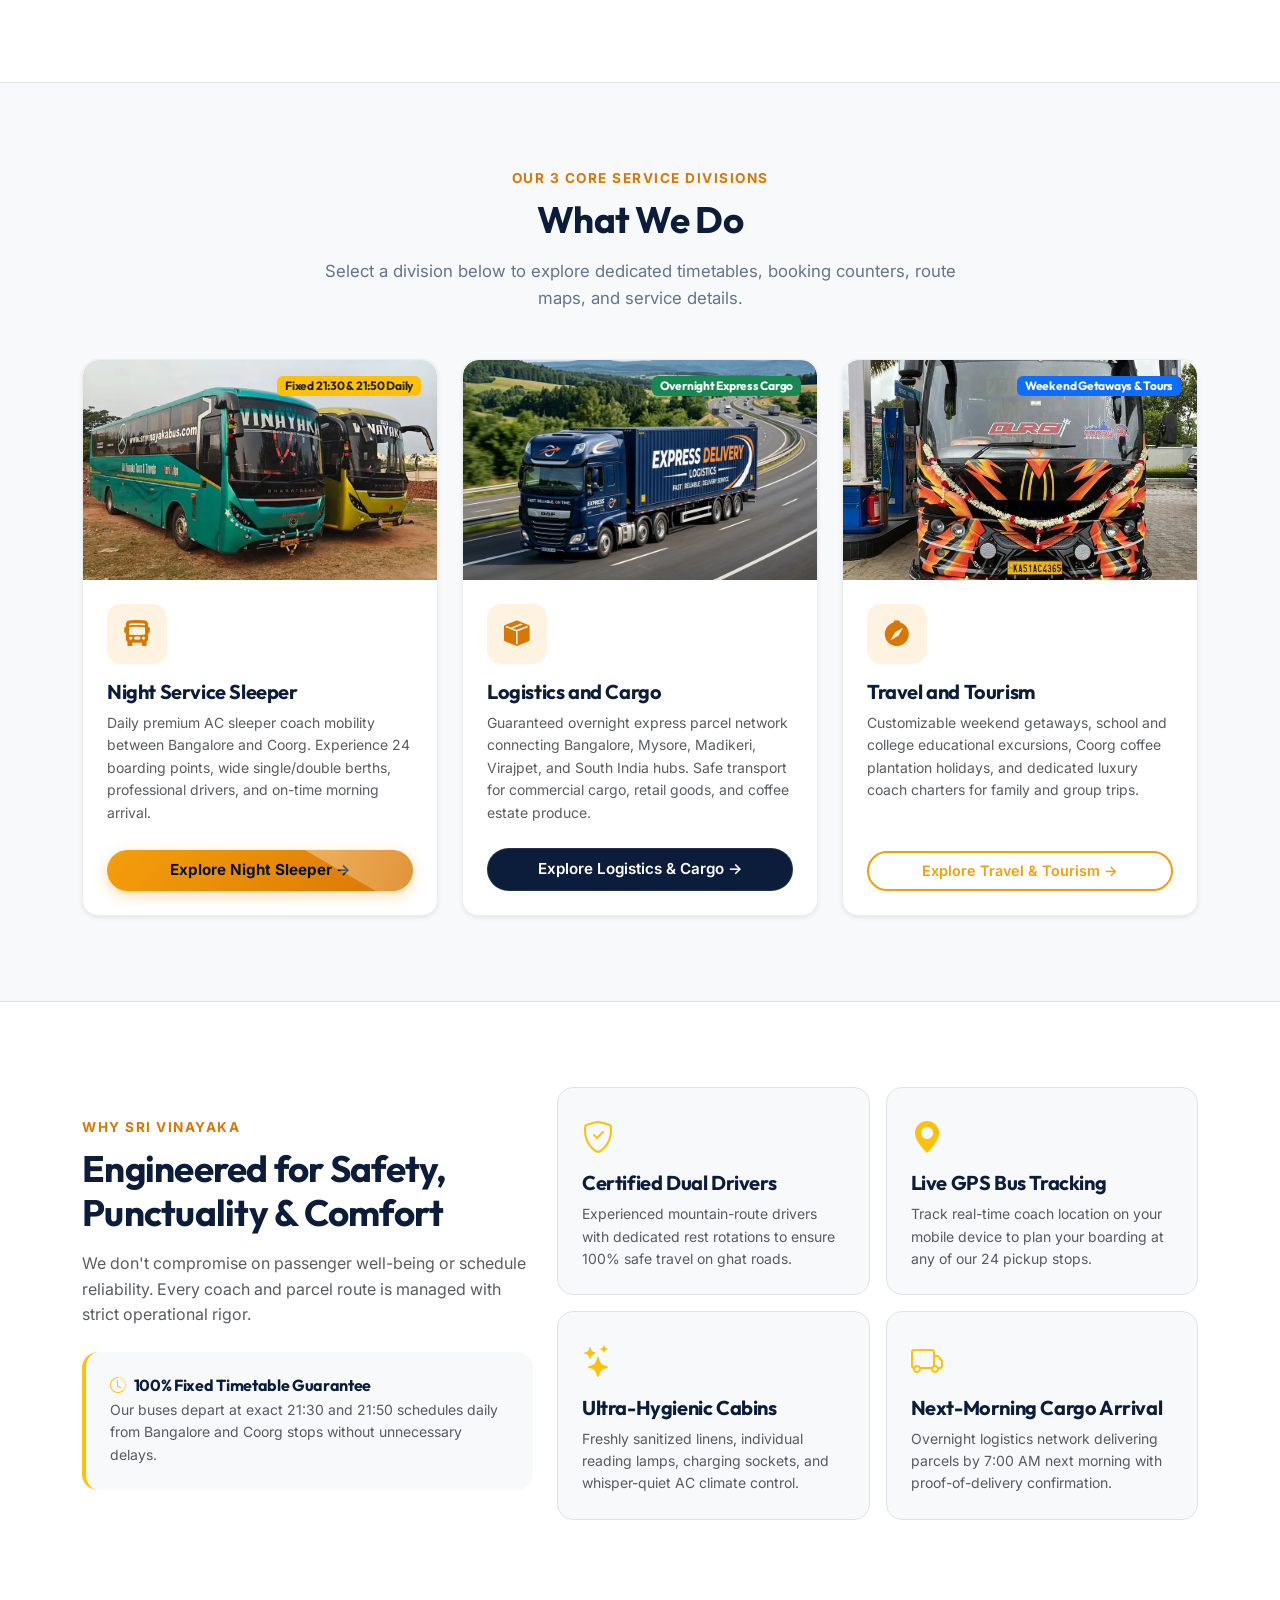
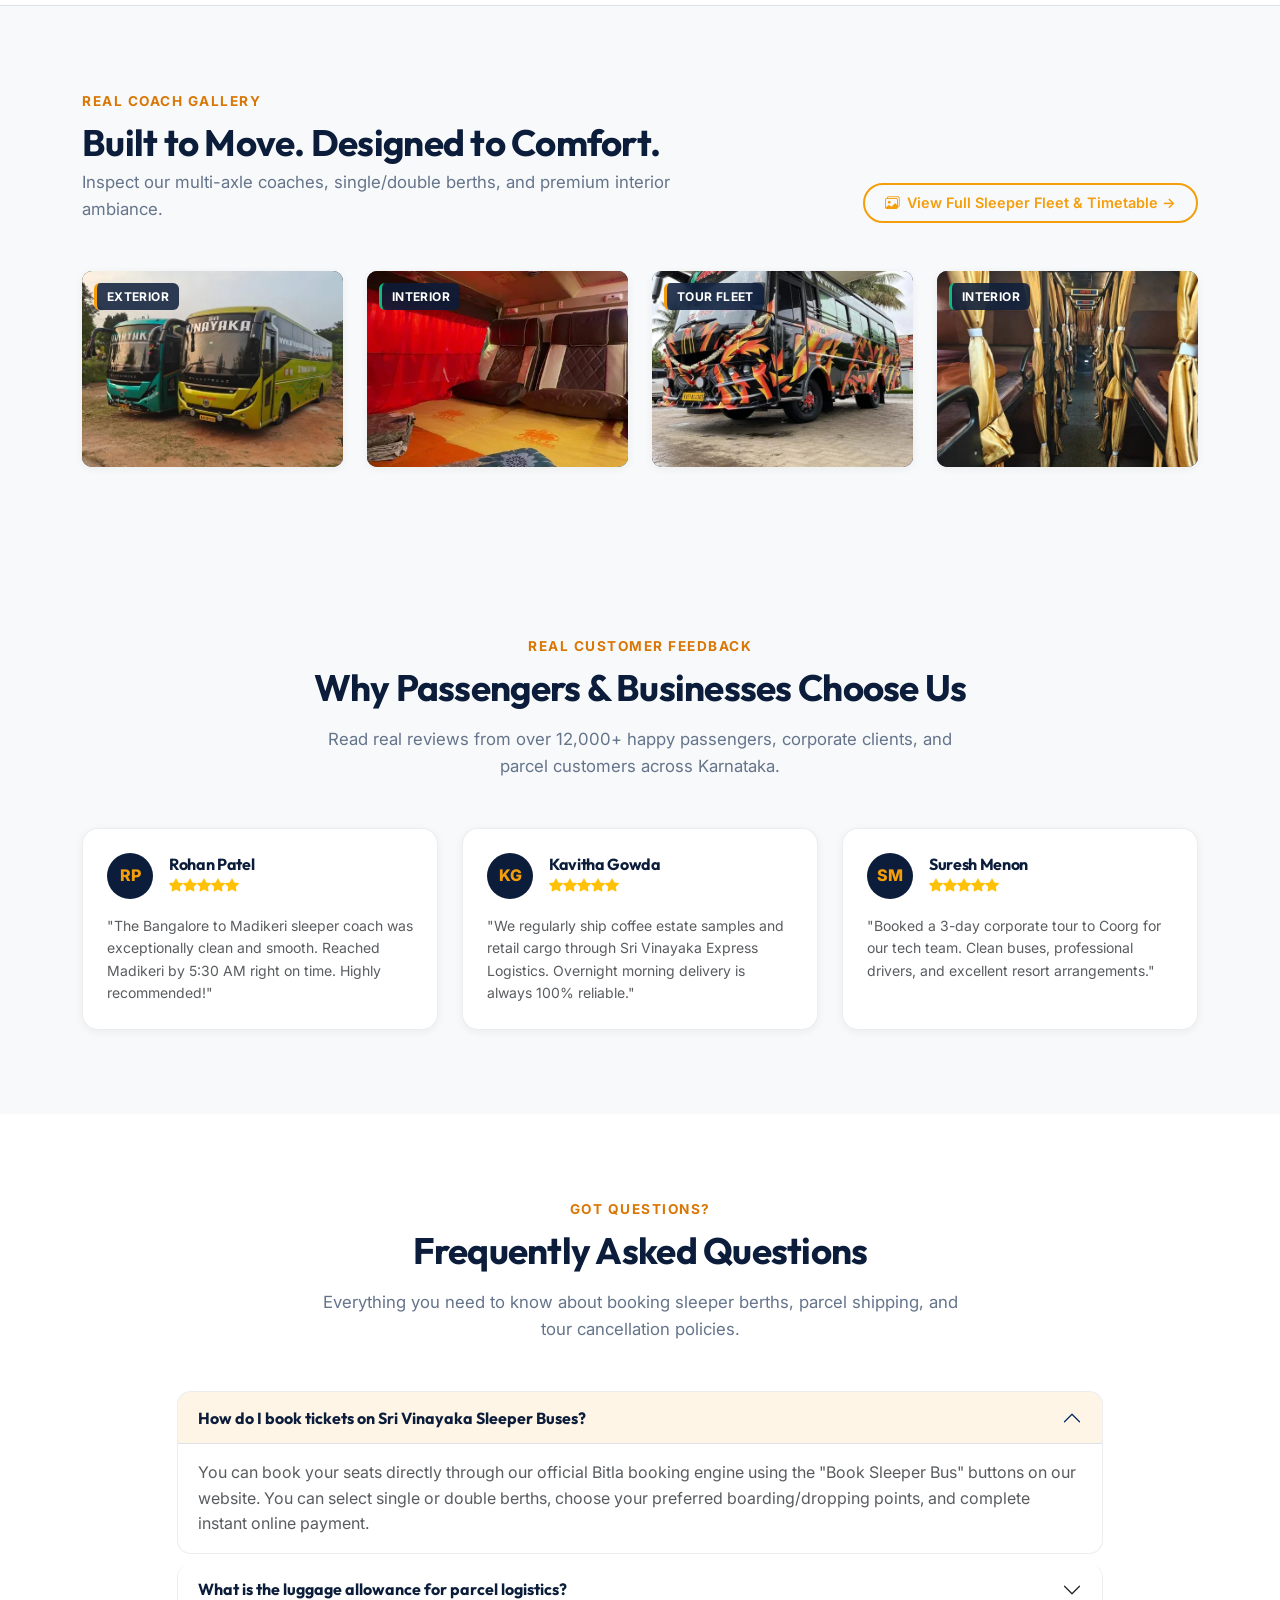
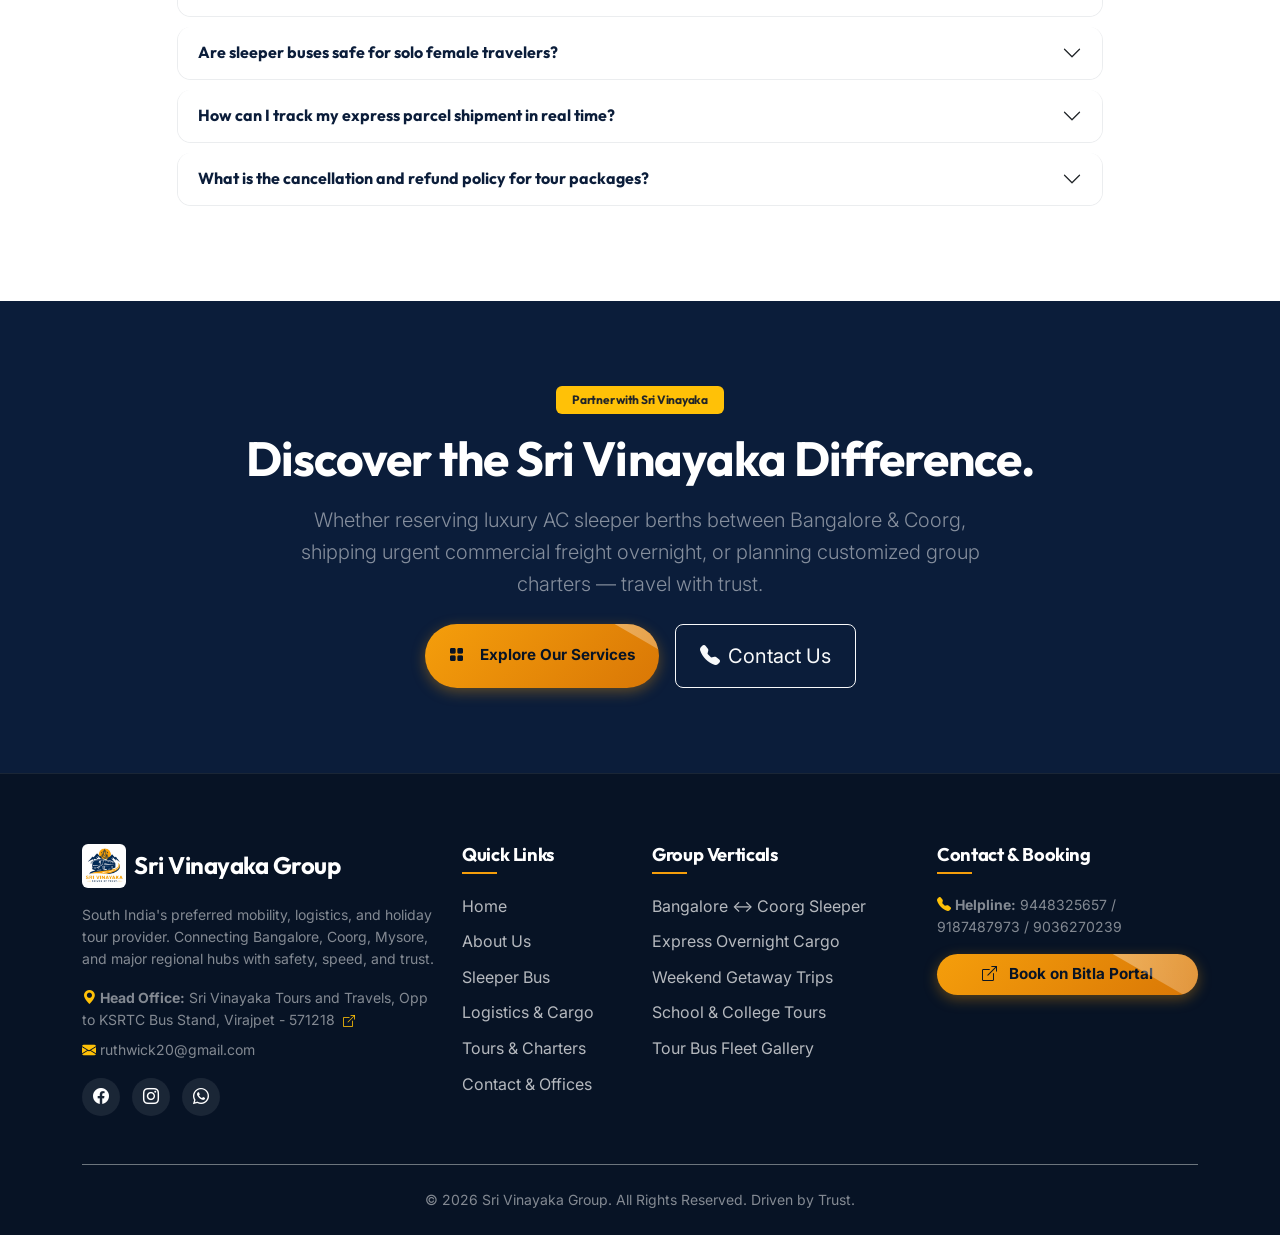
==== commit 87909eb4: "feat: add google site verification, update logistics pricing, and implement interactive JS engine" ====
--- a/index.html
+++ b/index.html
@@ -15,6 +15,7 @@
   <meta name="author" content="Sri Vinayaka Group">
   <meta name="robots" content="index, follow">
   <link rel="canonical" href="https://srivinayakagroup.com/">
+  <meta name="google-site-verification" content="LRHPI2_BKByorOK2cKOcGVxDKW9cguyRShjSna3I708">
 
   <!-- Open Graph -->
   <meta property="og:type" content="website">
@@ -512,7 +513,7 @@
               </h2>
               <div id="faqCollapseTwo" class="accordion-collapse collapse" data-bs-parent="#faqAccordion">
                 <div class="accordion-body text-muted">
-                  Standard passenger luggage up to 15 kg per berth is free of charge. For commercial freight or heavier parcels, our Express Logistics desk charges economical per-kg rates starting at ₹10–₹15/kg with optional cargo insurance.
+                  Standard passenger luggage up to 15 kg per berth is free of charge. For commercial freight or heavier parcels, our Express Logistics desk charges a flat economical rate of ₹5/kg with no extra charges.
                 </div>
               </div>
             </div>
